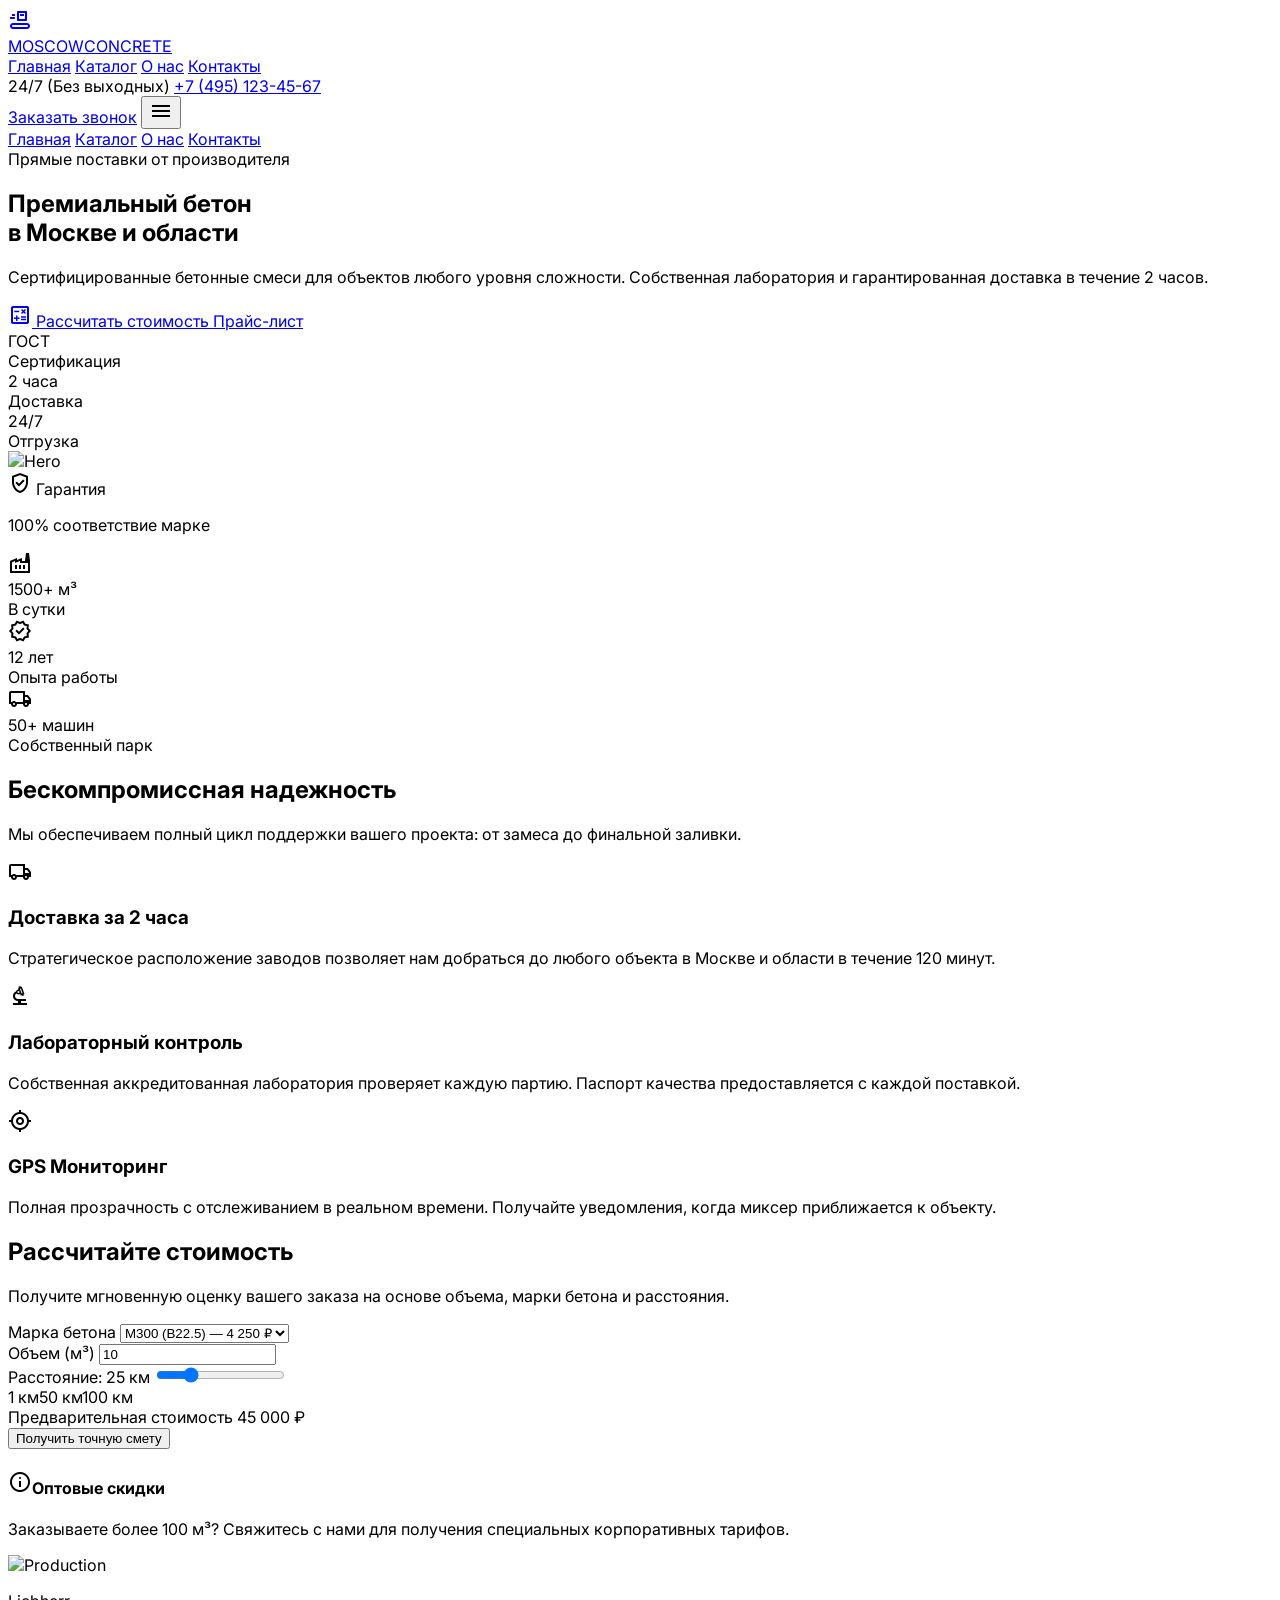
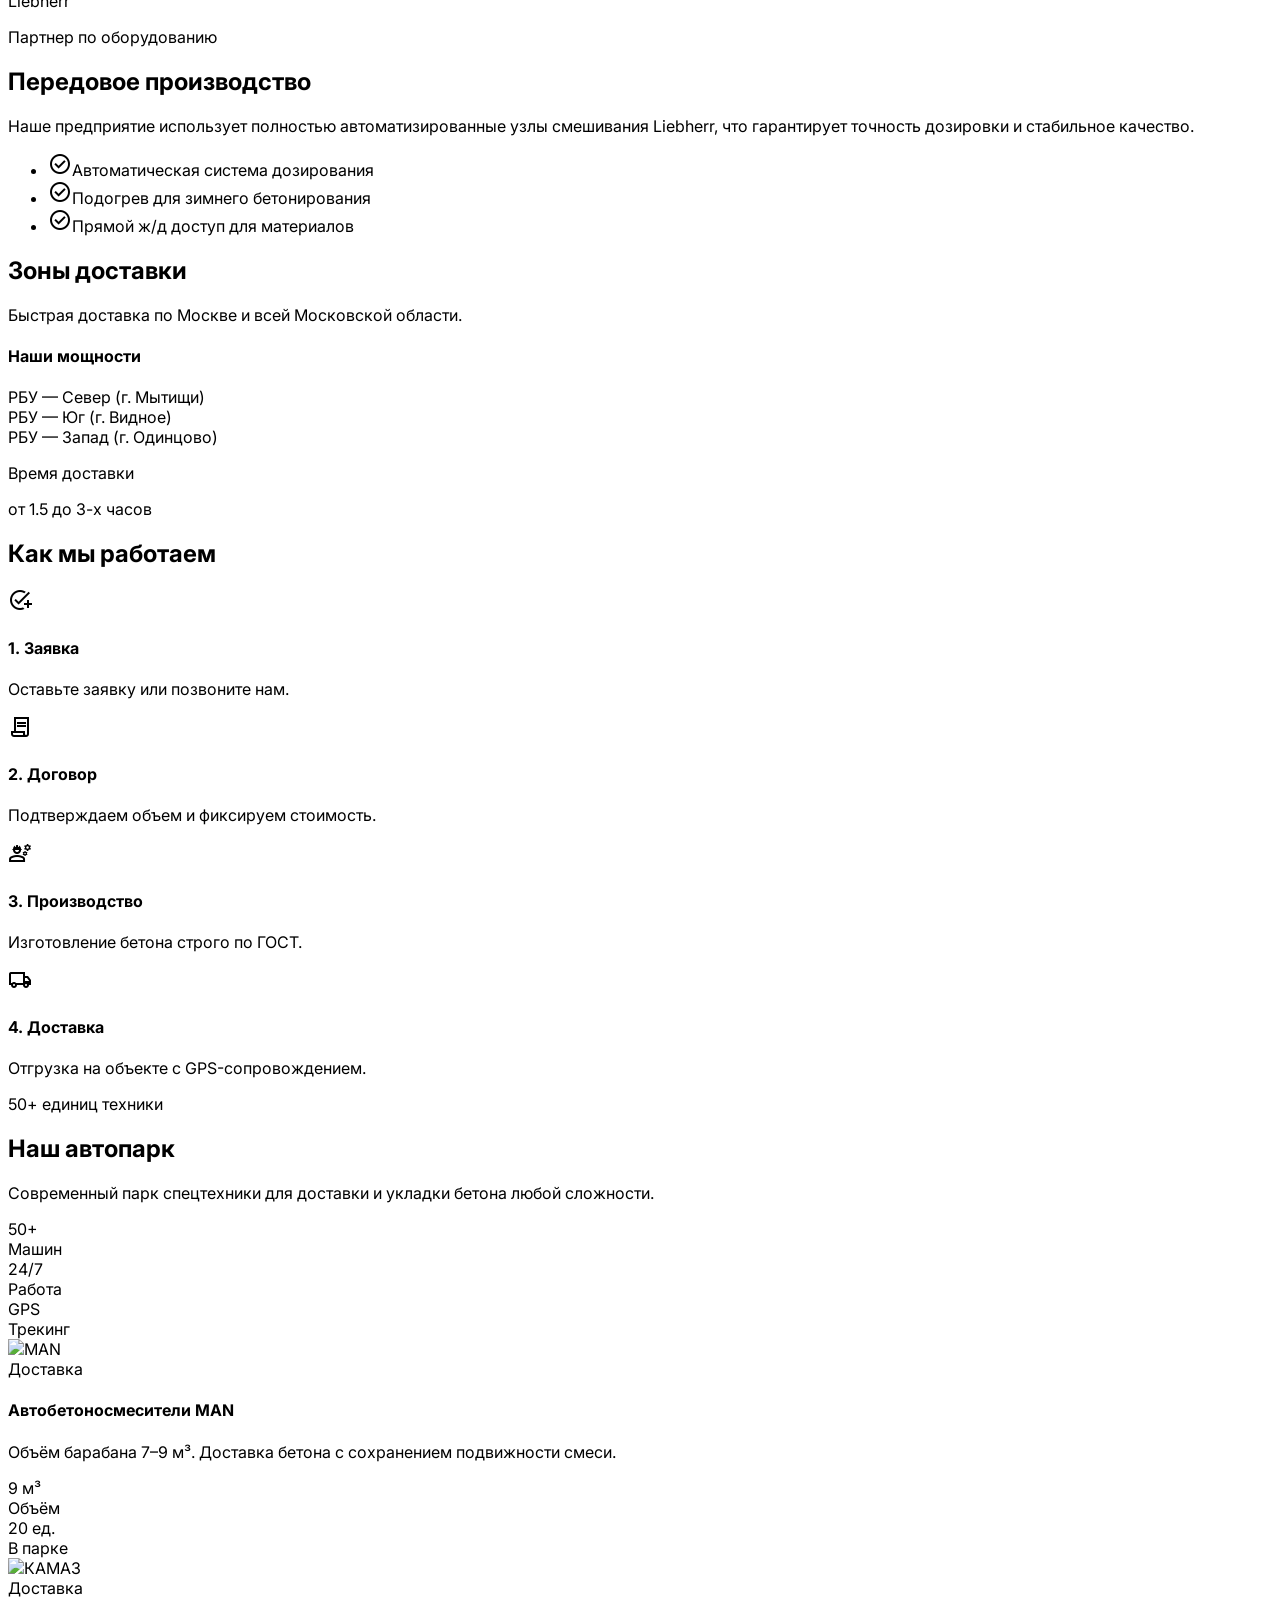
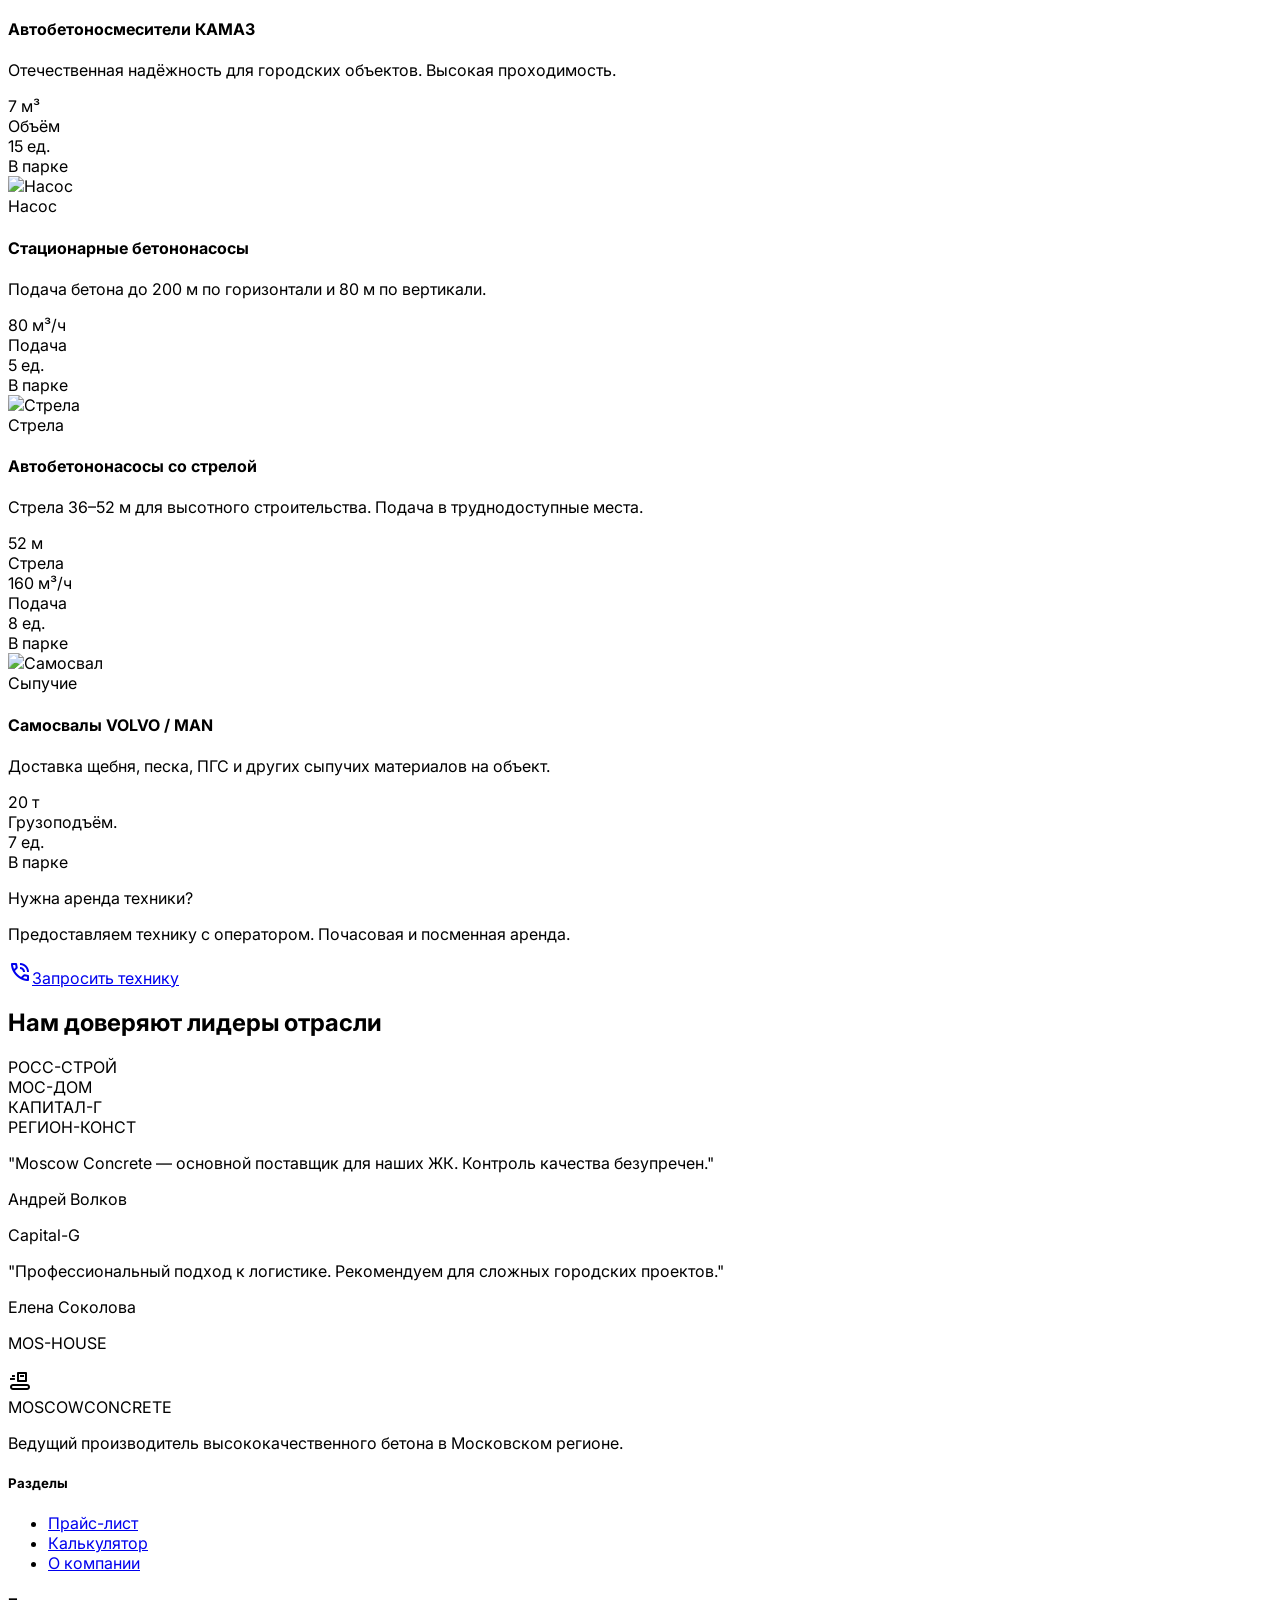
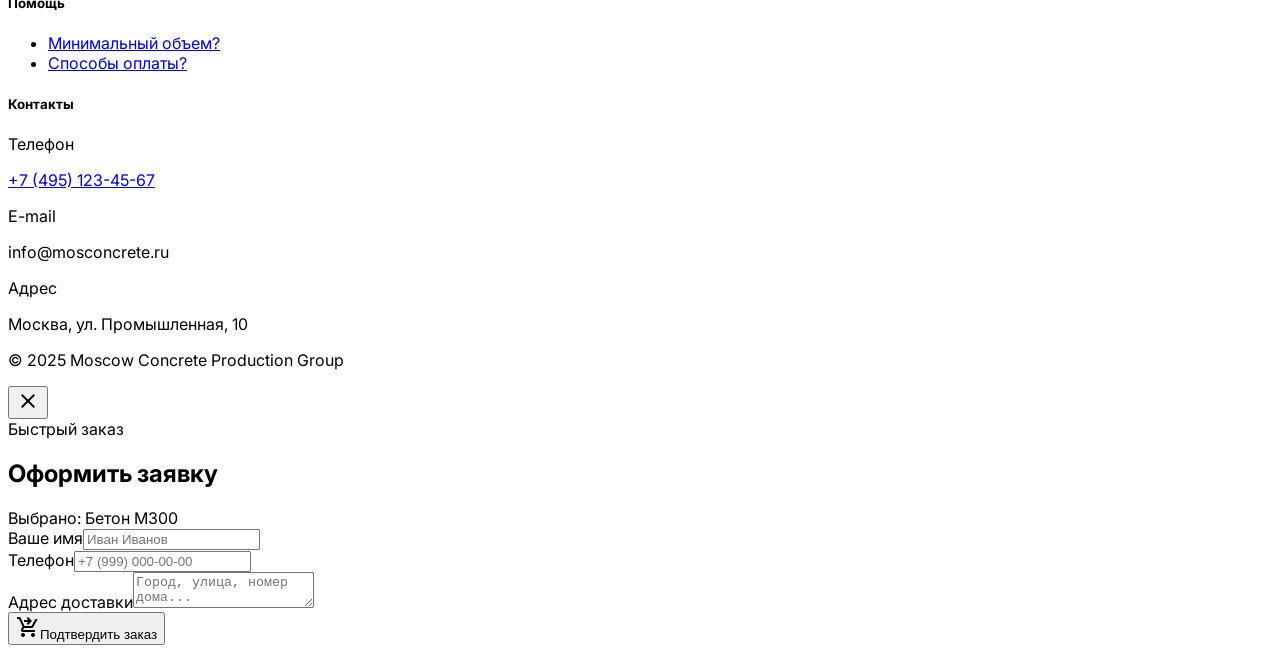
==== index.html @ f337c572 "Convert to static HTML/CSS/JS — remove PHP, admin, DB" ====
<!DOCTYPE html>
<html lang="ru">
<head>
    <meta charset="utf-8"/>
    <meta name="viewport" content="width=device-width, initial-scale=1.0"/>
    <title>Moscow Concrete | Премиальное производство и доставка бетона</title>
    <script src="https://cdn.tailwindcss.com?plugins=forms,container-queries"></script>
    <link href="https://fonts.googleapis.com/css2?family=Inter:wght@300;400;500;600;700;800;900&display=swap" rel="stylesheet"/>
    <link href="https://fonts.googleapis.com/css2?family=Material+Symbols+Outlined:wght,FILL@100..700,0..1&display=swap" rel="stylesheet"/>
    <link rel="stylesheet" href="https://unpkg.com/leaflet@1.9.4/dist/leaflet.css"/>
    <link rel="stylesheet" href="css/style.css"/>
    <script>
        tailwind.config = {
            theme: {
                extend: {
                    colors: { "primary": "#f56624" },
                    fontFamily: { "display": ["Inter", "sans-serif"] }
                }
            }
        }
    </script>
</head>
<body class="bg-slate-50 text-slate-900 font-[Inter]">

<!-- Header -->
<header class="sticky top-0 z-50 glass-header border-b border-slate-200">
    <div class="max-w-7xl mx-auto px-4 sm:px-6 lg:px-8">
        <div class="flex justify-between items-center py-4">
            <a href="index.html" class="flex items-center gap-2">
                <div class="bg-[#f56624] p-1.5 rounded-lg text-white">
                    <span class="material-symbols-outlined block">conveyor_belt</span>
                </div>
                <span class="text-xl font-extrabold tracking-tight text-slate-900">MOSCOW<span class="text-[#f56624]">CONCRETE</span></span>
            </a>
            <nav class="hidden md:flex items-center gap-8">
                <a class="text-sm font-semibold hover:text-[#f56624] transition-colors" href="index.html">Главная</a>
                <a class="text-sm font-semibold hover:text-[#f56624] transition-colors" href="catalog.html">Каталог</a>
                <a class="text-sm font-semibold hover:text-[#f56624] transition-colors" href="about.html">О нас</a>
                <a class="text-sm font-semibold hover:text-[#f56624] transition-colors" href="contact.html">Контакты</a>
            </nav>
            <div class="flex items-center gap-4">
                <div class="hidden lg:flex flex-col items-end">
                    <span class="text-xs text-slate-500 font-medium">24/7 (Без выходных)</span>
                    <a class="text-sm font-bold" href="tel:+74951234567">+7 (495) 123-45-67</a>
                </div>
                <a href="contact.html" class="bg-[#f56624] text-white px-5 py-2.5 rounded-lg text-sm font-bold hover:bg-orange-600 transition-all shadow-lg">Заказать звонок</a>
                <!-- Mobile menu btn -->
                <button id="mobile-menu-btn" class="md:hidden p-2 rounded-lg hover:bg-slate-100" onclick="toggleMobileMenu()">
                    <span class="material-symbols-outlined">menu</span>
                </button>
            </div>
        </div>
        <!-- Mobile nav -->
        <div id="mobile-menu" class="hidden md:hidden pb-4 space-y-2">
            <a class="block px-4 py-2 text-sm font-semibold hover:text-[#f56624]" href="index.html">Главная</a>
            <a class="block px-4 py-2 text-sm font-semibold hover:text-[#f56624]" href="catalog.html">Каталог</a>
            <a class="block px-4 py-2 text-sm font-semibold hover:text-[#f56624]" href="about.html">О нас</a>
            <a class="block px-4 py-2 text-sm font-semibold hover:text-[#f56624]" href="contact.html">Контакты</a>
        </div>
    </div>
</header>

<!-- Hero -->
<section class="relative bg-white pt-10 lg:pt-24 pb-16 lg:pb-32 overflow-hidden">
    <div class="absolute top-0 left-1/2 -translate-x-1/2 w-full h-64 bg-orange-50 blur-[120px] lg:hidden"></div>
    <div class="absolute top-0 right-0 w-1/2 h-full bg-slate-50 skew-x-[-12deg] translate-x-20 hidden lg:block"></div>
    <div class="max-w-7xl mx-auto px-4 sm:px-6 lg:px-8 relative z-10">
        <div class="flex flex-col lg:grid lg:grid-cols-12 gap-10 lg:gap-12 items-center">
            <div class="lg:col-span-7 text-center lg:text-left order-2 lg:order-1">
                <div class="inline-flex items-center gap-3 px-4 py-2 rounded-full bg-slate-900 text-white text-[10px] font-bold uppercase tracking-[0.2em] mb-6 lg:mb-8 shadow-xl animate-fadeIn">
                    <span class="w-1.5 h-1.5 rounded-full bg-[#f56624] animate-pulse"></span>
                    Прямые поставки от производителя
                </div>
                <h1 class="text-4xl md:text-6xl lg:text-7xl font-black text-slate-900 leading-[1.1] mb-6 lg:mb-8 tracking-tight animate-fadeIn opacity-0 delay-100">
                    Премиальный бетон<br/>
                    <span class="text-[#f56624]" id="city-name">в Москве и области</span>
                </h1>
                <p class="text-base lg:text-xl text-slate-600 mb-8 lg:mb-12 max-w-xl mx-auto lg:mx-0 leading-relaxed animate-fadeIn opacity-0 delay-200">
                    Сертифицированные бетонные смеси для объектов любого уровня сложности. Собственная лаборатория и гарантированная доставка в течение 2 часов.
                </p>
                <div class="flex flex-col sm:flex-row gap-4 lg:gap-5 justify-center lg:justify-start animate-fadeIn opacity-0 delay-300">
                    <a class="bg-[#f56624] text-white px-8 lg:px-10 py-4 lg:py-5 rounded-2xl text-base lg:text-lg font-black hover:bg-orange-600 hover:-translate-y-1 transition-all flex items-center justify-center gap-3 shadow-2xl" href="#calculator">
                        <span class="material-symbols-outlined text-2xl">calculate</span>
                        Рассчитать стоимость
                    </a>
                    <a href="catalog.html" class="bg-white border-2 border-slate-200 text-slate-900 px-8 lg:px-10 py-4 lg:py-5 rounded-2xl text-base lg:text-lg font-black hover:border-slate-900 hover:bg-slate-900 hover:text-white transition-all flex items-center justify-center">
                        Прайс-лист
                    </a>
                </div>
                <div class="mt-12 lg:mt-16 flex justify-around lg:justify-start lg:gap-16 border-t border-slate-100 pt-8 lg:pt-10">
                    <div class="text-center lg:text-left">
                        <div class="text-xl lg:text-2xl font-black text-slate-900">ГОСТ</div>
                        <div class="text-[10px] lg:text-xs font-bold text-slate-400 uppercase tracking-widest mt-1">Сертификация</div>
                    </div>
                    <div class="text-center lg:text-left">
                        <div class="text-xl lg:text-2xl font-black text-slate-900">2 часа</div>
                        <div class="text-[10px] lg:text-xs font-bold text-slate-400 uppercase tracking-widest mt-1">Доставка</div>
                    </div>
                    <div class="hidden sm:block text-center lg:text-left">
                        <div class="text-xl lg:text-2xl font-black text-slate-900">24/7</div>
                        <div class="text-[10px] lg:text-xs font-bold text-slate-400 uppercase tracking-widest mt-1">Отгрузка</div>
                    </div>
                </div>
            </div>
            <div class="lg:col-span-5 relative order-1 lg:order-2 w-full max-w-[400px] lg:max-w-none mx-auto lg:mx-0">
                <div class="relative z-20">
                    <div class="aspect-square lg:aspect-[4/5] rounded-[2.5rem] lg:rounded-[2rem] overflow-hidden shadow-2xl border-[8px] lg:border-[12px] border-white">
                        <img class="w-full h-full object-cover" src="https://lh3.googleusercontent.com/aida-public/[base64]" alt="Hero"/>
                    </div>
                    <div class="absolute -bottom-6 -left-4 lg:-bottom-8 lg:-left-8 bg-white/80 backdrop-blur-md p-4 lg:p-6 rounded-2xl shadow-xl border border-white/20 max-w-[160px] lg:max-w-[200px]">
                        <div class="flex items-center gap-2 mb-1">
                            <span class="material-symbols-outlined text-[#f56624] text-sm">verified_user</span>
                            <span class="text-[10px] font-bold uppercase tracking-wider text-slate-500">Гарантия</span>
                        </div>
                        <p class="text-xs lg:text-sm font-bold text-slate-800 leading-tight">100% соответствие марке</p>
                    </div>
                </div>
                <div class="absolute -top-10 -right-10 w-64 h-64 bg-orange-100 rounded-full blur-3xl hidden lg:block"></div>
            </div>
        </div>
    </div>
</section>

<!-- Trust Bar -->
<section class="bg-slate-50 border-y border-slate-200 py-12">
    <div class="max-w-7xl mx-auto px-4 sm:px-6 lg:px-8">
        <div class="grid grid-cols-1 md:grid-cols-3 gap-8">
            <div class="flex items-center gap-6 p-6 bg-white rounded-2xl shadow-sm border border-slate-100">
                <div class="size-14 bg-orange-50 rounded-xl flex items-center justify-center text-[#f56624]"><span class="material-symbols-outlined text-3xl">factory</span></div>
                <div><div class="text-3xl font-black text-slate-900">1500+ м³</div><div class="text-sm text-slate-500">В сутки</div></div>
            </div>
            <div class="flex items-center gap-6 p-6 bg-white rounded-2xl shadow-sm border border-slate-100">
                <div class="size-14 bg-orange-50 rounded-xl flex items-center justify-center text-[#f56624]"><span class="material-symbols-outlined text-3xl">verified</span></div>
                <div><div class="text-3xl font-black text-slate-900">12 лет</div><div class="text-sm text-slate-500">Опыта работы</div></div>
            </div>
            <div class="flex items-center gap-6 p-6 bg-white rounded-2xl shadow-sm border border-slate-100">
                <div class="size-14 bg-orange-50 rounded-xl flex items-center justify-center text-[#f56624]"><span class="material-symbols-outlined text-3xl">local_shipping</span></div>
                <div><div class="text-3xl font-black text-slate-900">50+ машин</div><div class="text-sm text-slate-500">Собственный парк</div></div>
            </div>
        </div>
    </div>
</section>

<!-- Features -->
<section class="py-24 bg-white" id="services">
    <div class="max-w-7xl mx-auto px-4 sm:px-6 lg:px-8 text-center">
        <h2 class="text-3xl lg:text-5xl font-black text-slate-900 mb-4">Бескомпромиссная надежность</h2>
        <p class="text-slate-500 text-lg max-w-2xl mx-auto mb-16">Мы обеспечиваем полный цикл поддержки вашего проекта: от замеса до финальной заливки.</p>
        <div class="grid grid-cols-1 md:grid-cols-3 gap-10">
            <div class="group p-8 rounded-3xl border border-slate-100 hover:border-orange-200 hover:bg-slate-50 transition-all text-left">
                <div class="size-16 rounded-2xl bg-slate-100 group-hover:bg-[#f56624] transition-colors flex items-center justify-center text-slate-900 group-hover:text-white mb-6"><span class="material-symbols-outlined text-4xl">local_shipping</span></div>
                <h3 class="text-2xl font-bold mb-4">Доставка за 2 часа</h3>
                <p class="text-slate-500 leading-relaxed">Стратегическое расположение заводов позволяет нам добраться до любого объекта в Москве и области в течение 120 минут.</p>
            </div>
            <div class="group p-8 rounded-3xl border border-slate-100 hover:border-orange-200 hover:bg-slate-50 transition-all text-left">
                <div class="size-16 rounded-2xl bg-slate-100 group-hover:bg-[#f56624] transition-colors flex items-center justify-center text-slate-900 group-hover:text-white mb-6"><span class="material-symbols-outlined text-4xl">biotech</span></div>
                <h3 class="text-2xl font-bold mb-4">Лабораторный контроль</h3>
                <p class="text-slate-500 leading-relaxed">Собственная аккредитованная лаборатория проверяет каждую партию. Паспорт качества предоставляется с каждой поставкой.</p>
            </div>
            <div class="group p-8 rounded-3xl border border-slate-100 hover:border-orange-200 hover:bg-slate-50 transition-all text-left">
                <div class="size-16 rounded-2xl bg-slate-100 group-hover:bg-[#f56624] transition-colors flex items-center justify-center text-slate-900 group-hover:text-white mb-6"><span class="material-symbols-outlined text-4xl">gps_fixed</span></div>
                <h3 class="text-2xl font-bold mb-4">GPS Мониторинг</h3>
                <p class="text-slate-500 leading-relaxed">Полная прозрачность с отслеживанием в реальном времени. Получайте уведомления, когда миксер приближается к объекту.</p>
            </div>
        </div>
    </div>
</section>

<!-- Calculator -->
<section class="py-24 bg-slate-900 text-white rounded-[3rem] mx-4 my-24 overflow-hidden relative" id="calculator">
    <div class="absolute inset-0 bg-[radial-gradient(circle_at_top_right,rgba(245,102,36,0.1),transparent)]"></div>
    <div class="max-w-7xl mx-auto px-4 sm:px-6 lg:px-8 relative z-10">
        <div class="flex flex-col lg:flex-row gap-16 items-start">
            <div class="flex-1">
                <h2 class="text-4xl lg:text-5xl font-black mb-6">Рассчитайте стоимость</h2>
                <p class="text-slate-400 text-lg mb-10">Получите мгновенную оценку вашего заказа на основе объема, марки бетона и расстояния.</p>
                <div class="space-y-8 bg-white/5 p-8 rounded-3xl border border-white/10">
                    <div class="grid grid-cols-1 md:grid-cols-2 gap-6">
                        <div class="space-y-2">
                            <label class="text-sm font-bold text-slate-300">Марка бетона</label>
                            <select id="concrete-grade" class="w-full bg-white/10 rounded-xl px-4 py-3 text-white outline-none appearance-none">
                                <option class="bg-slate-900" value="3500">М100 (В7.5) — 3 500 ₽</option>
                                <option class="bg-slate-900" value="3800">М200 (В15) — 3 800 ₽</option>
                                <option class="bg-slate-900" value="4250" selected>М300 (В22.5) — 4 250 ₽</option>
                                <option class="bg-slate-900" value="4800">М400 (В30) — 4 800 ₽</option>
                                <option class="bg-slate-900" value="5500">М500 (В40) — 5 500 ₽</option>
                            </select>
                        </div>
                        <div class="space-y-2">
                            <label class="text-sm font-bold text-slate-300">Объем (м³)</label>
                            <input id="volume" type="number" value="10" min="1" class="w-full bg-white/10 rounded-xl px-4 py-3 text-white outline-none"/>
                        </div>
                    </div>
                    <div class="space-y-2">
                        <label class="text-sm font-bold text-slate-300">Расстояние: <span id="distance-val">25</span> км</label>
                        <input id="distance" type="range" min="1" max="100" value="25" class="w-full h-2 bg-white/10 rounded-lg appearance-none cursor-pointer accent-[#f56624]" oninput="document.getElementById('distance-val').innerText=this.value;calculate()"/>
                        <div class="flex justify-between text-xs text-slate-400"><span>1 км</span><span>50 км</span><span>100 км</span></div>
                    </div>
                    <div class="pt-6 border-t border-white/10 flex flex-col md:flex-row md:items-center justify-between gap-6">
                        <div>
                            <span class="text-slate-400 text-sm block mb-1">Предварительная стоимость</span>
                            <span id="total-price" class="text-4xl font-black text-white">0 ₽</span>
                        </div>
                        <button onclick="openOrderModal(document.getElementById('concrete-grade').options[document.getElementById('concrete-grade').selectedIndex].text.split('—')[0].trim())" class="bg-[#f56624] text-white px-10 py-4 rounded-xl font-black text-lg hover:bg-orange-600 transition-all shadow-xl">
                            Получить точную смету
                        </button>
                    </div>
                </div>
            </div>
            <div class="lg:w-1/3">
                <div class="bg-white/5 p-6 rounded-2xl border border-white/10">
                    <h4 class="font-bold text-lg mb-4 flex items-center gap-2"><span class="material-symbols-outlined text-[#f56624]">info</span>Оптовые скидки</h4>
                    <p class="text-slate-400 text-sm">Заказываете более 100 м³? Свяжитесь с нами для получения специальных корпоративных тарифов.</p>
                </div>
            </div>
        </div>
    </div>
</section>

<!-- Production -->
<section class="py-24 bg-slate-50" id="production">
    <div class="max-w-7xl mx-auto px-4 sm:px-6 lg:px-8">
        <div class="grid grid-cols-1 lg:grid-cols-2 gap-16 items-center">
            <div class="relative">
                <div class="absolute -bottom-6 -left-6 w-full h-full border-4 border-[#f56624] rounded-3xl -z-10"></div>
                <img class="rounded-3xl shadow-2xl w-full" src="https://lh3.googleusercontent.com/aida-public/[base64]" alt="Production"/>
                <div class="absolute top-8 right-8 bg-white p-4 rounded-xl shadow-lg">
                    <p class="text-slate-900 font-black text-2xl">Liebherr</p>
                    <p class="text-slate-500 text-xs font-bold uppercase tracking-widest">Партнер по оборудованию</p>
                </div>
            </div>
            <div>
                <h2 class="text-4xl font-black text-slate-900 mb-6">Передовое производство</h2>
                <p class="text-slate-600 text-lg mb-8 leading-relaxed">Наше предприятие использует полностью автоматизированные узлы смешивания Liebherr, что гарантирует точность дозировки и стабильное качество.</p>
                <ul class="space-y-4">
                    <li class="flex items-center gap-3 font-bold text-slate-700"><span class="material-symbols-outlined text-[#f56624]">check_circle</span>Автоматическая система дозирования</li>
                    <li class="flex items-center gap-3 font-bold text-slate-700"><span class="material-symbols-outlined text-[#f56624]">check_circle</span>Подогрев для зимнего бетонирования</li>
                    <li class="flex items-center gap-3 font-bold text-slate-700"><span class="material-symbols-outlined text-[#f56624]">check_circle</span>Прямой ж/д доступ для материалов</li>
                </ul>
            </div>
        </div>
    </div>
</section>

<!-- Map -->
<section class="py-24 bg-white" id="delivery">
    <div class="max-w-7xl mx-auto px-4 sm:px-6 lg:px-8">
        <div class="text-center mb-16">
            <h2 class="text-4xl font-black text-slate-900 mb-4">Зоны доставки</h2>
            <p class="text-slate-500">Быстрая доставка по Москве и всей Московской области.</p>
        </div>
        <div class="rounded-3xl overflow-hidden shadow-2xl h-[500px] border border-slate-200 relative">
            <div id="delivery-map" class="w-full h-full z-0"></div>
            <div class="absolute bottom-8 left-8 z-10 bg-white/90 backdrop-blur p-6 rounded-2xl shadow-xl border border-slate-100 max-w-xs">
                <h4 class="font-bold text-slate-900 mb-4">Наши мощности</h4>
                <div class="space-y-3">
                    <div class="flex items-center gap-3"><span class="w-3 h-3 rounded-full bg-[#f56624]"></span><span class="text-sm text-slate-600">РБУ — Север (г. Мытищи)</span></div>
                    <div class="flex items-center gap-3"><span class="w-3 h-3 rounded-full bg-[#f56624]"></span><span class="text-sm text-slate-600">РБУ — Юг (г. Видное)</span></div>
                    <div class="flex items-center gap-3"><span class="w-3 h-3 rounded-full bg-[#f56624]"></span><span class="text-sm text-slate-600">РБУ — Запад (г. Одинцово)</span></div>
                </div>
                <div class="mt-4 pt-4 border-t border-slate-200">
                    <p class="text-[10px] uppercase font-bold text-slate-400 tracking-widest mb-1">Время доставки</p>
                    <p class="text-sm font-black text-slate-900">от 1.5 до 3-х часов</p>
                </div>
            </div>
        </div>
    </div>
</section>

<!-- How it Works -->
<section class="py-24 bg-slate-50">
    <div class="max-w-7xl mx-auto px-4 sm:px-6 lg:px-8 text-center">
        <h2 class="text-4xl font-black text-slate-900 mb-16">Как мы работаем</h2>
        <div class="grid grid-cols-1 md:grid-cols-4 gap-8">
            <div class="text-center"><div class="size-20 bg-white border-2 border-slate-100 rounded-2xl flex items-center justify-center mx-auto mb-6 text-[#f56624] shadow-sm"><span class="material-symbols-outlined text-4xl">add_task</span></div><h4 class="font-bold mb-2">1. Заявка</h4><p class="text-sm text-slate-500">Оставьте заявку или позвоните нам.</p></div>
            <div class="text-center"><div class="size-20 bg-white border-2 border-slate-100 rounded-2xl flex items-center justify-center mx-auto mb-6 text-[#f56624] shadow-sm"><span class="material-symbols-outlined text-4xl">contract</span></div><h4 class="font-bold mb-2">2. Договор</h4><p class="text-sm text-slate-500">Подтверждаем объем и фиксируем стоимость.</p></div>
            <div class="text-center"><div class="size-20 bg-white border-2 border-slate-100 rounded-2xl flex items-center justify-center mx-auto mb-6 text-[#f56624] shadow-sm"><span class="material-symbols-outlined text-4xl">engineering</span></div><h4 class="font-bold mb-2">3. Производство</h4><p class="text-sm text-slate-500">Изготовление бетона строго по ГОСТ.</p></div>
            <div class="text-center"><div class="size-20 bg-white border-2 border-slate-100 rounded-2xl flex items-center justify-center mx-auto mb-6 text-[#f56624] shadow-sm"><span class="material-symbols-outlined text-4xl">local_shipping</span></div><h4 class="font-bold mb-2">4. Доставка</h4><p class="text-sm text-slate-500">Отгрузка на объекте с GPS-сопровождением.</p></div>
        </div>
    </div>
</section>

<!-- Fleet -->
<section class="py-24 lg:py-32 bg-slate-950 relative overflow-hidden" id="fleet">
    <div class="absolute inset-0 bg-[radial-gradient(ellipse_at_top_left,rgba(245,102,36,0.12),transparent_60%)]"></div>
    <div class="max-w-7xl mx-auto px-4 sm:px-6 lg:px-8 relative z-10">
        <div class="flex flex-col lg:flex-row lg:items-end lg:justify-between gap-6 mb-16">
            <div>
                <div class="inline-flex items-center gap-2 px-3 py-1.5 rounded-full bg-orange-500/10 border border-orange-500/20 text-[#f56624] text-xs font-bold uppercase tracking-widest mb-4">
                    <span class="w-1.5 h-1.5 rounded-full bg-[#f56624] animate-pulse"></span>50+ единиц техники
                </div>
                <h2 class="text-4xl lg:text-6xl font-black text-white leading-tight">Наш автопарк</h2>
                <p class="text-slate-400 text-lg mt-4 max-w-xl">Современный парк спецтехники для доставки и укладки бетона любой сложности.</p>
            </div>
            <div class="flex gap-4 shrink-0">
                <div class="text-center px-6 py-4 rounded-2xl bg-white/5 border border-white/10"><div class="text-3xl font-black text-white">50+</div><div class="text-xs text-slate-400 font-bold uppercase tracking-wider mt-1">Машин</div></div>
                <div class="text-center px-6 py-4 rounded-2xl bg-white/5 border border-white/10"><div class="text-3xl font-black text-white">24/7</div><div class="text-xs text-slate-400 font-bold uppercase tracking-wider mt-1">Работа</div></div>
                <div class="text-center px-6 py-4 rounded-2xl bg-white/5 border border-white/10"><div class="text-3xl font-black text-white">GPS</div><div class="text-xs text-slate-400 font-bold uppercase tracking-wider mt-1">Трекинг</div></div>
            </div>
        </div>
        <div class="grid grid-cols-1 md:grid-cols-2 lg:grid-cols-3 gap-5 mb-5">
            <div class="group relative rounded-3xl overflow-hidden bg-slate-900 border border-white/5 hover:border-orange-500/40 transition-all duration-500 hover:-translate-y-1">
                <div class="relative h-52 overflow-hidden"><img class="w-full h-full object-cover group-hover:scale-110 transition-transform duration-700" src="https://images.unsplash.com/photo-1558618666-fcd25c85cd64?w=600&q=80" alt="MAN"/><div class="absolute inset-0 bg-gradient-to-t from-slate-900 via-slate-900/20 to-transparent"></div><div class="absolute top-4 left-4"><span class="px-3 py-1 rounded-full bg-[#f56624] text-white text-xs font-black uppercase">Доставка</span></div></div>
                <div class="p-6"><h4 class="text-xl font-black text-white mb-1">Автобетоносмесители MAN</h4><p class="text-slate-400 text-sm mb-4">Объём барабана 7–9 м³. Доставка бетона с сохранением подвижности смеси.</p><div class="grid grid-cols-2 gap-3"><div class="bg-white/5 rounded-xl p-3"><div class="text-white font-black text-lg">9 м³</div><div class="text-slate-500 text-xs font-bold uppercase">Объём</div></div><div class="bg-white/5 rounded-xl p-3"><div class="text-white font-black text-lg">20 ед.</div><div class="text-slate-500 text-xs font-bold uppercase">В парке</div></div></div></div>
            </div>
            <div class="group relative rounded-3xl overflow-hidden bg-slate-900 border border-white/5 hover:border-orange-500/40 transition-all duration-500 hover:-translate-y-1">
                <div class="relative h-52 overflow-hidden"><img class="w-full h-full object-cover group-hover:scale-110 transition-transform duration-700" src="https://images.unsplash.com/photo-1504307651254-35680f356dfd?w=600&q=80" alt="КАМАЗ"/><div class="absolute inset-0 bg-gradient-to-t from-slate-900 via-slate-900/20 to-transparent"></div><div class="absolute top-4 left-4"><span class="px-3 py-1 rounded-full bg-[#f56624] text-white text-xs font-black uppercase">Доставка</span></div></div>
                <div class="p-6"><h4 class="text-xl font-black text-white mb-1">Автобетоносмесители КАМАЗ</h4><p class="text-slate-400 text-sm mb-4">Отечественная надёжность для городских объектов. Высокая проходимость.</p><div class="grid grid-cols-2 gap-3"><div class="bg-white/5 rounded-xl p-3"><div class="text-white font-black text-lg">7 м³</div><div class="text-slate-500 text-xs font-bold uppercase">Объём</div></div><div class="bg-white/5 rounded-xl p-3"><div class="text-white font-black text-lg">15 ед.</div><div class="text-slate-500 text-xs font-bold uppercase">В парке</div></div></div></div>
            </div>
            <div class="group relative rounded-3xl overflow-hidden bg-slate-900 border border-white/5 hover:border-orange-500/40 transition-all duration-500 hover:-translate-y-1">
                <div class="relative h-52 overflow-hidden"><img class="w-full h-full object-cover group-hover:scale-110 transition-transform duration-700" src="https://images.unsplash.com/photo-1590496793929-36417d3117de?w=600&q=80" alt="Насос"/><div class="absolute inset-0 bg-gradient-to-t from-slate-900 via-slate-900/20 to-transparent"></div><div class="absolute top-4 left-4"><span class="px-3 py-1 rounded-full bg-orange-500 text-white text-xs font-black uppercase">Насос</span></div></div>
                <div class="p-6"><h4 class="text-xl font-black text-white mb-1">Стационарные бетононасосы</h4><p class="text-slate-400 text-sm mb-4">Подача бетона до 200 м по горизонтали и 80 м по вертикали.</p><div class="grid grid-cols-2 gap-3"><div class="bg-white/5 rounded-xl p-3"><div class="text-white font-black text-lg">80 м³/ч</div><div class="text-slate-500 text-xs font-bold uppercase">Подача</div></div><div class="bg-white/5 rounded-xl p-3"><div class="text-white font-black text-lg">5 ед.</div><div class="text-slate-500 text-xs font-bold uppercase">В парке</div></div></div></div>
            </div>
        </div>
        <div class="grid grid-cols-1 md:grid-cols-2 lg:grid-cols-3 gap-5">
            <div class="group relative rounded-3xl overflow-hidden bg-slate-900 border border-white/5 hover:border-orange-500/40 transition-all duration-500 hover:-translate-y-1 lg:col-span-2">
                <div class="relative h-52 overflow-hidden"><img class="w-full h-full object-cover group-hover:scale-110 transition-transform duration-700" src="https://images.unsplash.com/photo-1581094794329-c8112a89af12?w=700&q=80" alt="Стрела"/><div class="absolute inset-0 bg-gradient-to-t from-slate-900 via-slate-900/40 to-transparent"></div><div class="absolute top-4 left-4"><span class="px-3 py-1 rounded-full bg-blue-500 text-white text-xs font-black uppercase">Стрела</span></div></div>
                <div class="p-6"><h4 class="text-xl font-black text-white mb-1">Автобетононасосы со стрелой</h4><p class="text-slate-400 text-sm mb-4">Стрела 36–52 м для высотного строительства. Подача в труднодоступные места.</p><div class="grid grid-cols-3 gap-3"><div class="bg-white/5 rounded-xl p-3 text-center"><div class="text-white font-black text-lg">52 м</div><div class="text-slate-500 text-xs font-bold uppercase">Стрела</div></div><div class="bg-white/5 rounded-xl p-3 text-center"><div class="text-white font-black text-lg">160 м³/ч</div><div class="text-slate-500 text-xs font-bold uppercase">Подача</div></div><div class="bg-white/5 rounded-xl p-3 text-center"><div class="text-white font-black text-lg">8 ед.</div><div class="text-slate-500 text-xs font-bold uppercase">В парке</div></div></div></div>
            </div>
            <div class="group relative rounded-3xl overflow-hidden bg-slate-900 border border-white/5 hover:border-orange-500/40 transition-all duration-500 hover:-translate-y-1">
                <div class="relative h-52 overflow-hidden"><img class="w-full h-full object-cover group-hover:scale-110 transition-transform duration-700" src="https://images.unsplash.com/photo-1601584115197-04ecc0da31d7?w=600&q=80" alt="Самосвал"/><div class="absolute inset-0 bg-gradient-to-t from-slate-900 via-slate-900/20 to-transparent"></div><div class="absolute top-4 left-4"><span class="px-3 py-1 rounded-full bg-slate-600 text-white text-xs font-black uppercase">Сыпучие</span></div></div>
                <div class="p-6"><h4 class="text-xl font-black text-white mb-1">Самосвалы VOLVO / MAN</h4><p class="text-slate-400 text-sm mb-4">Доставка щебня, песка, ПГС и других сыпучих материалов на объект.</p><div class="grid grid-cols-2 gap-3"><div class="bg-white/5 rounded-xl p-3"><div class="text-white font-black text-lg">20 т</div><div class="text-slate-500 text-xs font-bold uppercase">Грузоподъём.</div></div><div class="bg-white/5 rounded-xl p-3"><div class="text-white font-black text-lg">7 ед.</div><div class="text-slate-500 text-xs font-bold uppercase">В парке</div></div></div></div>
            </div>
        </div>
        <div class="mt-12 flex flex-col sm:flex-row items-center justify-between gap-6 p-8 rounded-3xl bg-white/5 border border-white/10">
            <div><p class="text-white font-black text-xl mb-1">Нужна аренда техники?</p><p class="text-slate-400 text-sm">Предоставляем технику с оператором. Почасовая и посменная аренда.</p></div>
            <a href="contact.html" class="shrink-0 bg-[#f56624] text-white px-8 py-4 rounded-2xl font-black hover:bg-orange-600 transition-all shadow-xl flex items-center gap-2"><span class="material-symbols-outlined">phone_in_talk</span>Запросить технику</a>
        </div>
    </div>
</section>

<!-- Partners & Testimonials -->
<section class="py-24 bg-slate-900 text-white">
    <div class="max-w-7xl mx-auto px-4 sm:px-6 lg:px-8">
        <h2 class="text-3xl lg:text-4xl font-black text-center mb-16">Нам доверяют лидеры отрасли</h2>
        <div class="flex flex-wrap justify-center gap-12 opacity-40 mb-20">
            <div class="text-xl font-black">РОСС-СТРОЙ</div>
            <div class="text-xl font-black">МОС-ДОМ</div>
            <div class="text-xl font-black">КАПИТАЛ-Г</div>
            <div class="text-xl font-black">РЕГИОН-КОНСТ</div>
        </div>
        <div class="grid grid-cols-1 md:grid-cols-2 gap-8">
            <div class="p-10 rounded-3xl bg-white/5 border border-white/10">
                <p class="text-lg italic text-slate-300 mb-6">"Moscow Concrete — основной поставщик для наших ЖК. Контроль качества безупречен."</p>
                <div class="flex items-center gap-4"><div class="size-12 rounded-full bg-slate-700"></div><div><p class="font-bold">Андрей Волков</p><p class="text-xs text-slate-500 uppercase tracking-widest font-bold">Capital-G</p></div></div>
            </div>
            <div class="p-10 rounded-3xl bg-white/5 border border-white/10">
                <p class="text-lg italic text-slate-300 mb-6">"Профессиональный подход к логистике. Рекомендуем для сложных городских проектов."</p>
                <div class="flex items-center gap-4"><div class="size-12 rounded-full bg-slate-700"></div><div><p class="font-bold">Елена Соколова</p><p class="text-xs text-slate-500 uppercase tracking-widest font-bold">MOS-HOUSE</p></div></div>
            </div>
        </div>
    </div>
</section>

<!-- Footer -->
<footer class="bg-white border-t border-slate-200 pt-24 pb-12">
    <div class="max-w-7xl mx-auto px-4 sm:px-6 lg:px-8">
        <div class="grid grid-cols-1 lg:grid-cols-4 gap-16 mb-16">
            <div class="lg:col-span-1">
                <div class="flex items-center gap-2 mb-6">
                    <div class="bg-[#f56624] p-1.5 rounded-lg text-white"><span class="material-symbols-outlined block">conveyor_belt</span></div>
                    <span class="text-xl font-extrabold tracking-tight text-slate-900">MOSCOW<span class="text-[#f56624]">CONCRETE</span></span>
                </div>
                <p class="text-slate-500 text-sm mb-6 leading-relaxed">Ведущий производитель высококачественного бетона в Московском регионе.</p>
            </div>
            <div><h5 class="font-black text-slate-900 mb-6 uppercase tracking-widest text-xs">Разделы</h5><ul class="space-y-4 text-sm font-semibold text-slate-500"><li><a class="hover:text-[#f56624] transition-colors" href="catalog.html">Прайс-лист</a></li><li><a class="hover:text-[#f56624] transition-colors" href="index.html#calculator">Калькулятор</a></li><li><a class="hover:text-[#f56624] transition-colors" href="about.html">О компании</a></li></ul></div>
            <div><h5 class="font-black text-slate-900 mb-6 uppercase tracking-widest text-xs">Помощь</h5><ul class="space-y-4 text-sm font-semibold text-slate-500"><li><a class="hover:text-[#f56624] transition-colors" href="contact.html">Минимальный объем?</a></li><li><a class="hover:text-[#f56624] transition-colors" href="contact.html">Способы оплаты?</a></li></ul></div>
            <div><h5 class="font-black text-slate-900 mb-6 uppercase tracking-widest text-xs">Контакты</h5><div class="space-y-4"><div><p class="text-xs font-bold text-slate-400 mb-1">Телефон</p><a class="text-2xl font-black text-[#f56624]" href="tel:+74951234567">+7 (495) 123-45-67</a></div><div><p class="text-xs font-bold text-slate-400 mb-1">E-mail</p><p class="text-sm font-bold text-slate-800">info@mosconcrete.ru</p></div><div><p class="text-xs font-bold text-slate-400 mb-1">Адрес</p><p class="text-sm font-bold text-slate-800">Москва, ул. Промышленная, 10</p></div></div></div>
        </div>
        <div class="pt-8 border-t border-slate-100 flex flex-col md:flex-row justify-between items-center gap-4">
            <p class="text-xs font-bold text-slate-400 uppercase tracking-widest">© 2025 Moscow Concrete Production Group</p>
        </div>
    </div>
</footer>

<!-- Order Modal -->
<div id="order-modal" class="fixed inset-0 z-[100] hidden items-center justify-center p-4">
    <div class="absolute inset-0 bg-slate-900/60 backdrop-blur-sm" onclick="closeOrderModal()"></div>
    <div class="relative w-full max-w-lg bg-slate-900/95 backdrop-blur-xl border border-white/20 rounded-[2.5rem] shadow-2xl overflow-hidden animate-modal">
        <div class="p-8 md:p-12">
            <button onclick="closeOrderModal()" class="absolute top-6 right-6 size-10 rounded-full bg-white/5 flex items-center justify-center text-white hover:bg-white/10 transition-all"><span class="material-symbols-outlined">close</span></button>
            <div class="mb-8">
                <span class="inline-block px-4 py-1.5 bg-orange-500/20 text-[#f56624] text-[10px] font-black uppercase tracking-widest rounded-full mb-4">Быстрый заказ</span>
                <h2 class="text-3xl font-black text-white mb-2">Оформить <span class="text-[#f56624]">заявку</span></h2>
                <div id="modal-product-name" class="text-slate-300 font-bold text-lg">Выбрано: Бетон М300</div>
            </div>
            <form id="order-form" action="https://formspree.io/f/YOUR_ID" method="POST" class="space-y-5">
                <input type="hidden" name="product" id="modal-product-input" value=""/>
                <div class="space-y-1.5"><label class="text-[10px] font-black text-slate-400 uppercase tracking-widest ml-1">Ваше имя</label><input type="text" name="name" required placeholder="Иван Иванов" class="w-full bg-white/5 border border-white/10 rounded-2xl px-6 py-4 outline-none text-white placeholder:text-slate-500 focus:border-[#f56624] transition-all"/></div>
                <div class="space-y-1.5"><label class="text-[10px] font-black text-slate-400 uppercase tracking-widest ml-1">Телефон</label><input type="tel" name="phone" required placeholder="+7 (999) 000-00-00" class="w-full bg-white/5 border border-white/10 rounded-2xl px-6 py-4 outline-none text-white placeholder:text-slate-500 focus:border-[#f56624] transition-all"/></div>
                <div class="space-y-1.5"><label class="text-[10px] font-black text-slate-400 uppercase tracking-widest ml-1">Адрес доставки</label><textarea name="address" placeholder="Город, улица, номер дома..." class="w-full bg-white/5 border border-white/10 rounded-2xl px-6 py-4 outline-none text-white min-h-[80px] placeholder:text-slate-500 focus:border-[#f56624] transition-all"></textarea></div>
                <button type="submit" class="w-full bg-[#f56624] text-white font-black py-5 rounded-2xl text-lg hover:bg-orange-600 transition-all shadow-xl flex items-center justify-center gap-3"><span class="material-symbols-outlined">shopping_cart_checkout</span>Подтвердить заказ</button>
            </form>
        </div>
    </div>
</div>

<script src="https://unpkg.com/leaflet@1.9.4/dist/leaflet.js"></script>
<script src="js/main.js"></script>
</body>
</html>
---- css/style.css ----
body { font-family: 'Inter', sans-serif; scroll-behavior: smooth; }
.material-symbols-outlined { font-variation-settings: 'FILL' 0, 'wght' 400, 'GRAD' 0, 'opsz' 24; }
.glass-header { background: rgba(255,255,255,0.85); backdrop-filter: blur(12px); -webkit-backdrop-filter: blur(12px); }
@keyframes fadeIn { from { opacity: 0; transform: translateY(20px); } to { opacity: 1; transform: translateY(0); } }
.animate-fadeIn { animation: fadeIn 0.8s ease-out forwards; }
.delay-100 { animation-delay: 0.1s; }
.delay-200 { animation-delay: 0.2s; }
.delay-300 { animation-delay: 0.3s; }
@keyframes modal-scale { from { opacity: 0; transform: scale(0.95); } to { opacity: 1; transform: scale(1); } }
.animate-modal { animation: modal-scale 0.3s ease-out forwards; }
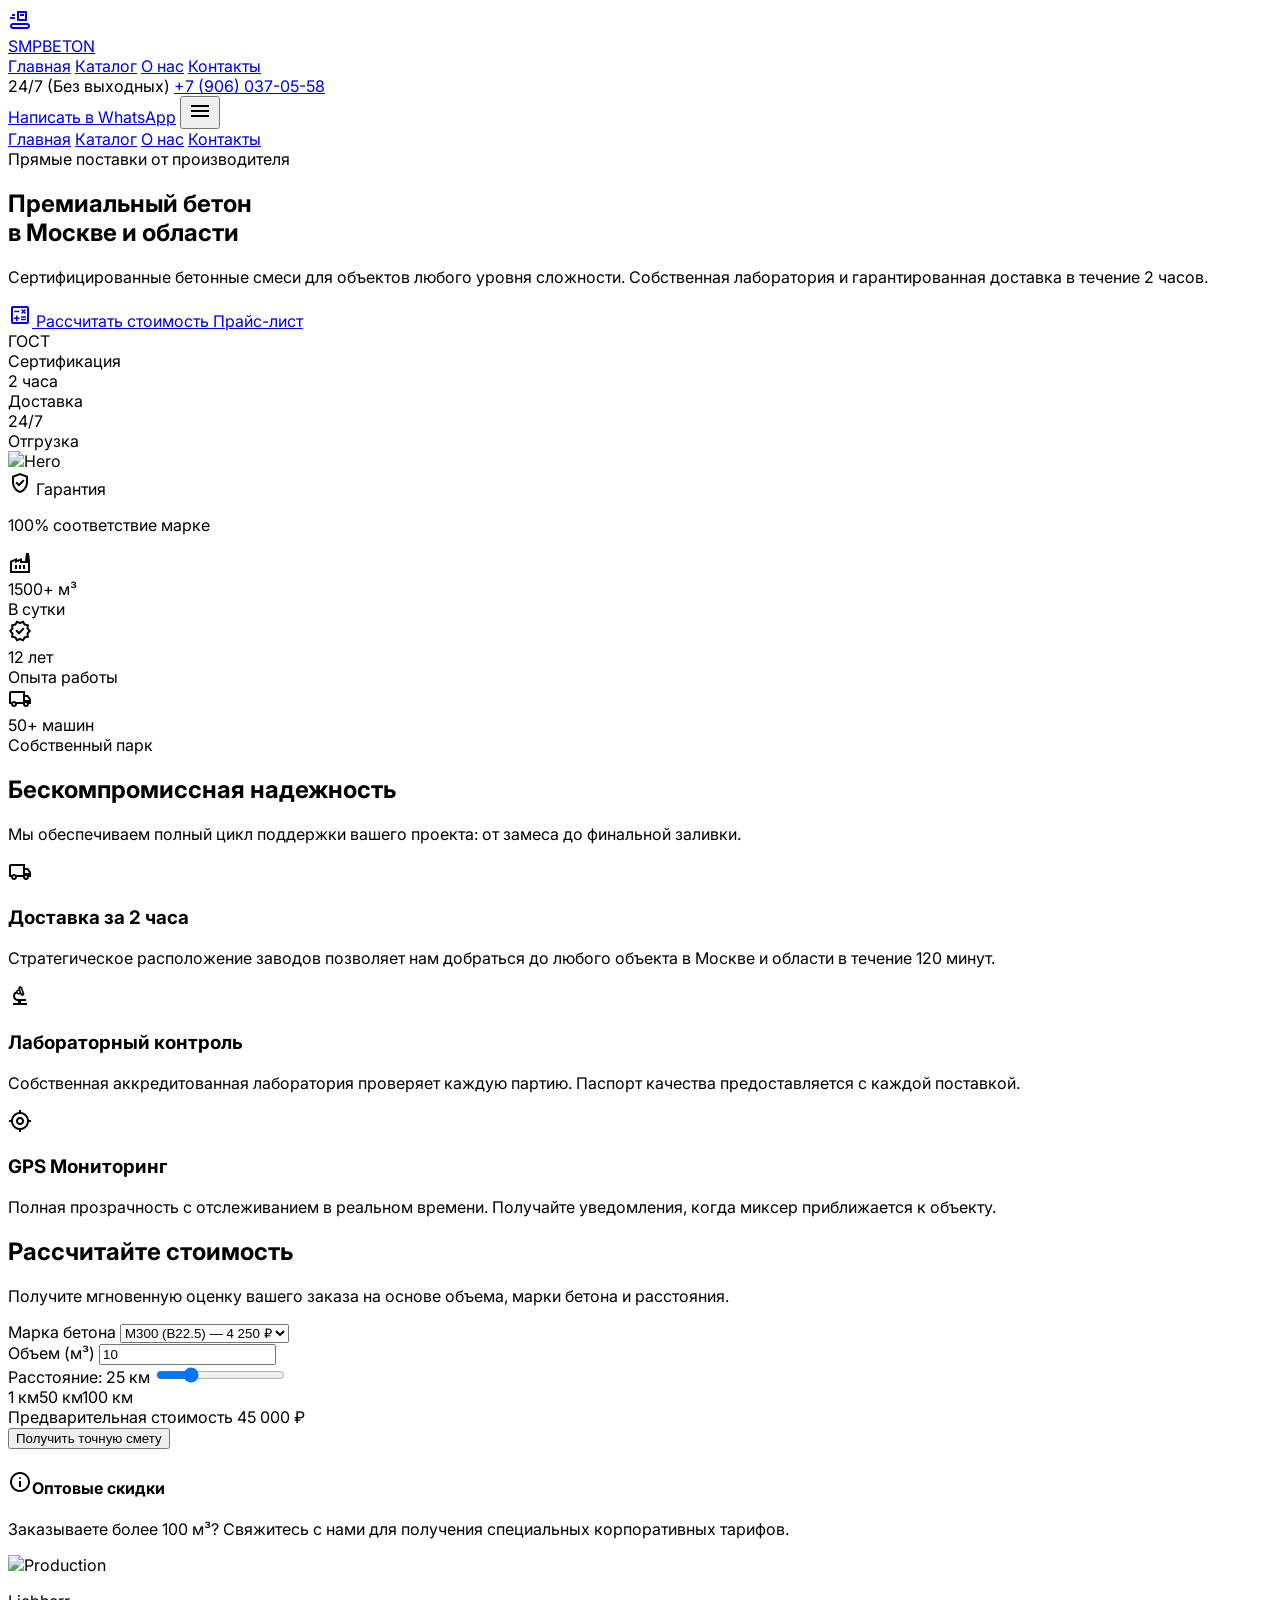
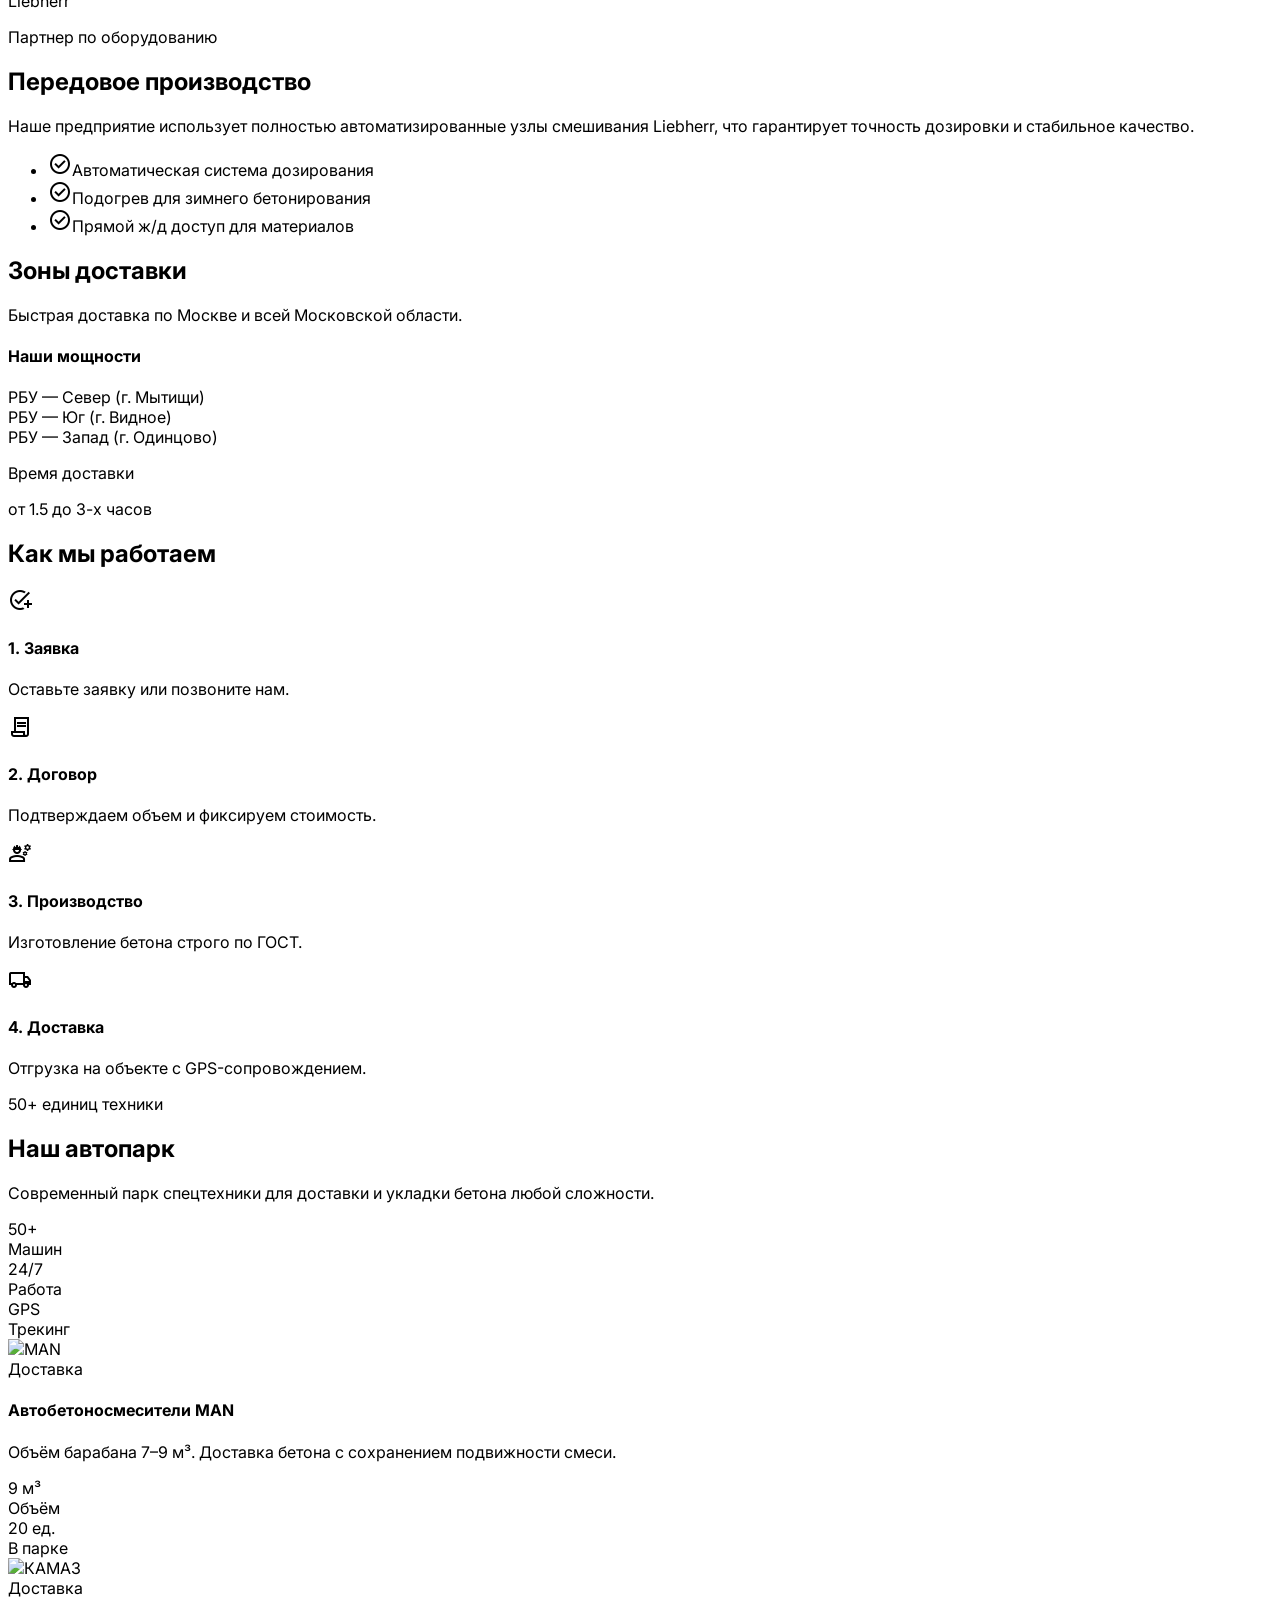
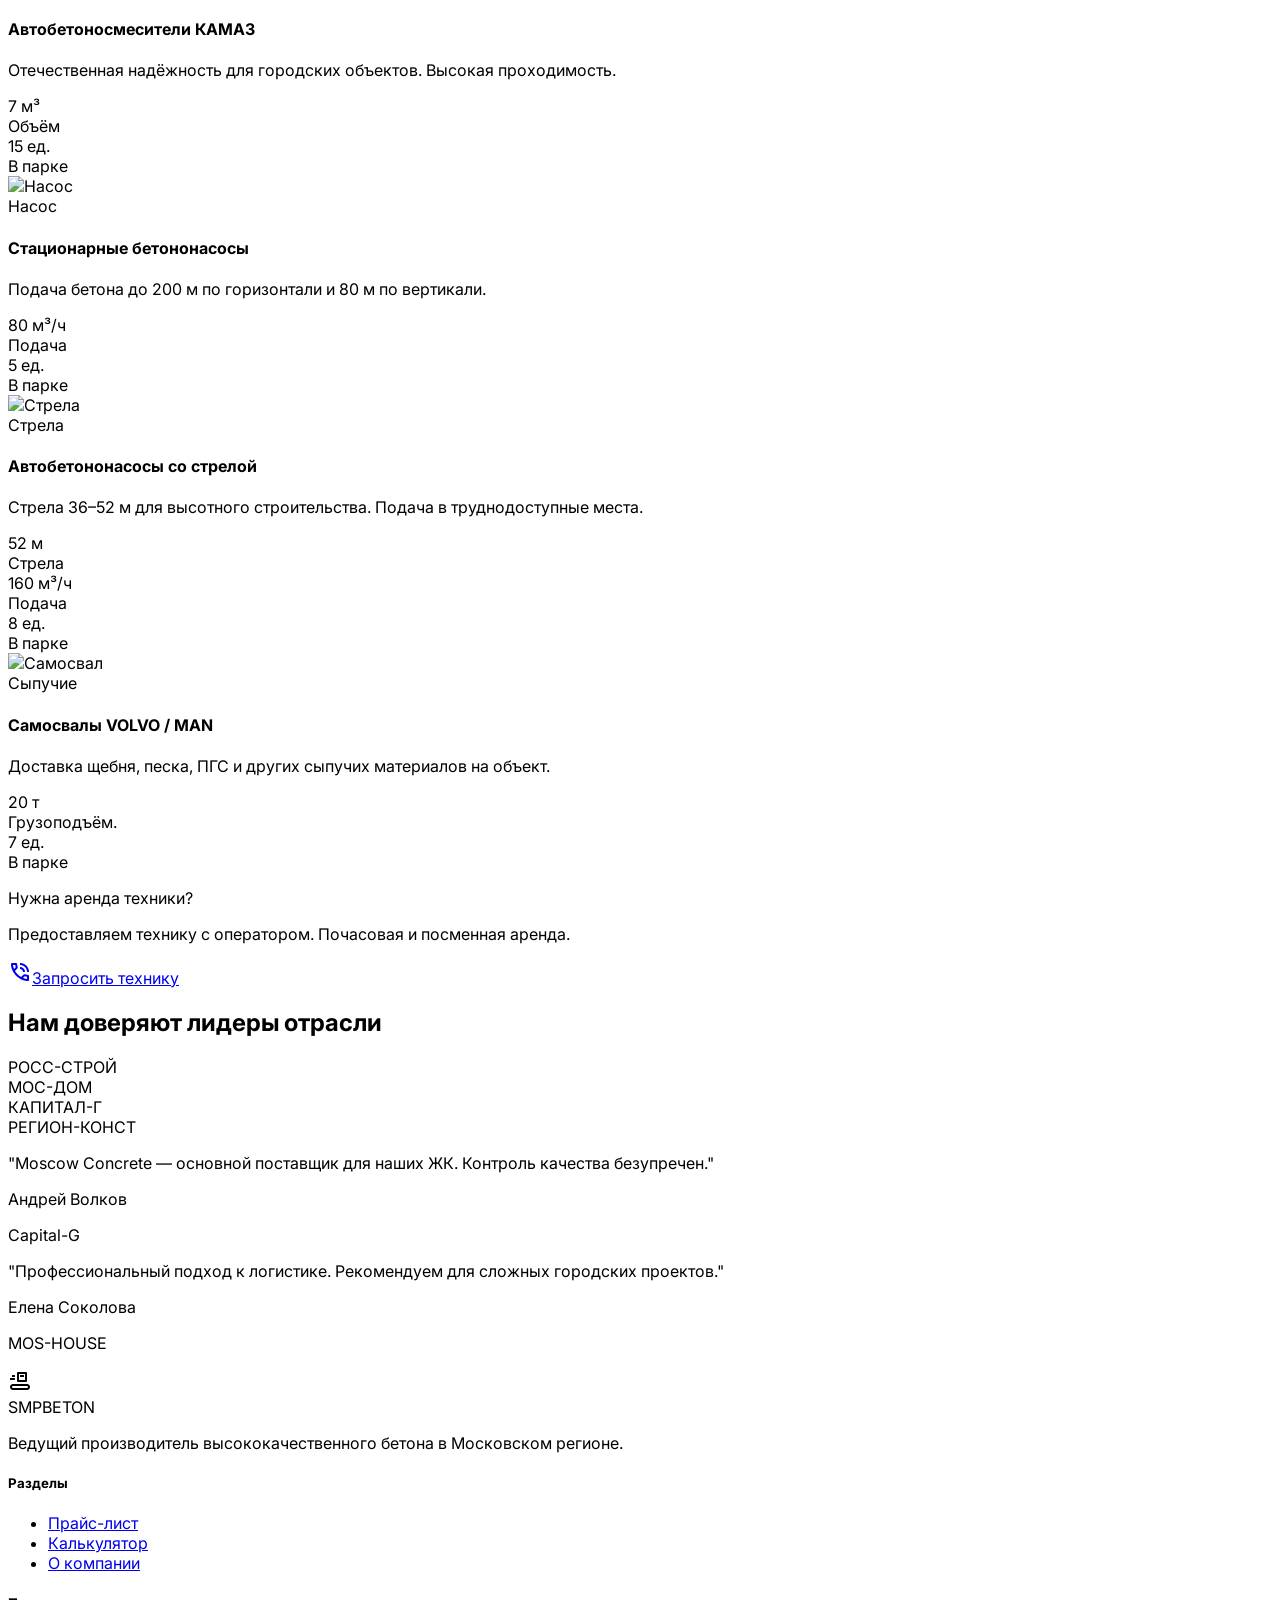
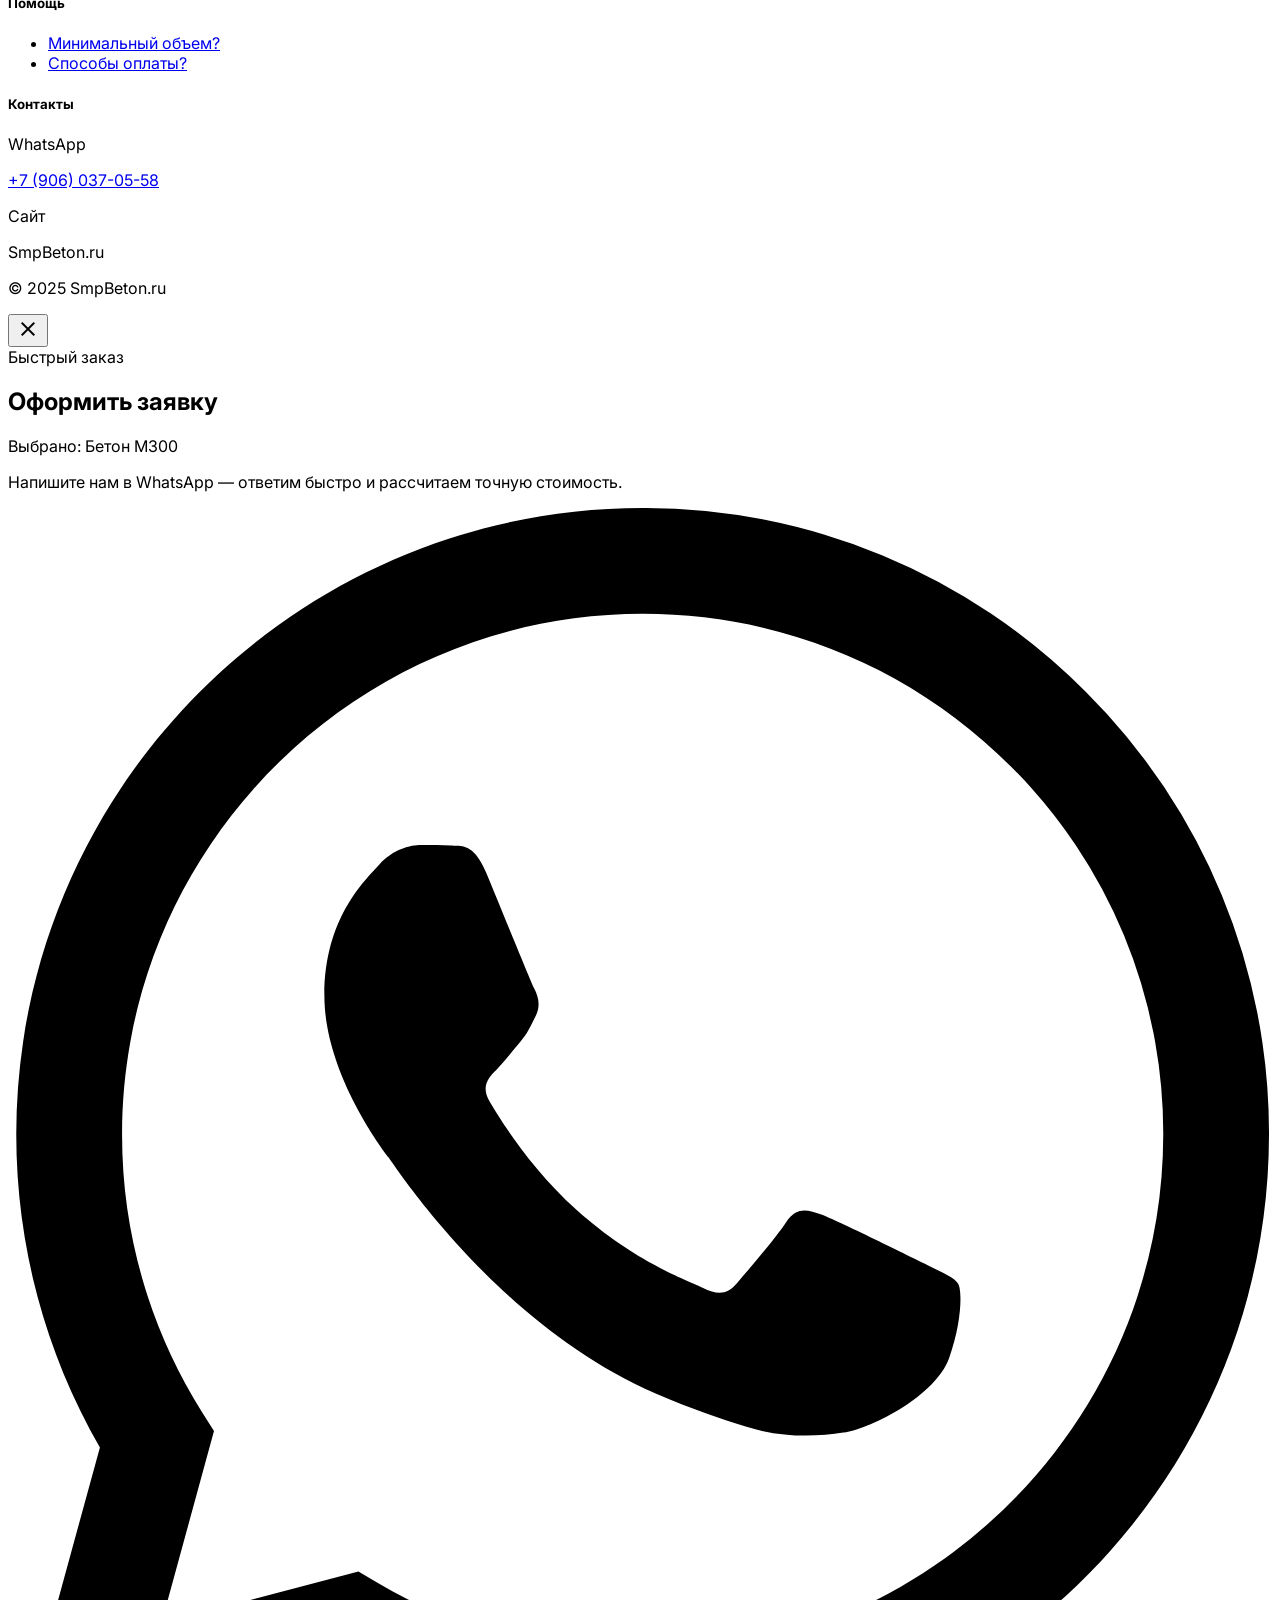
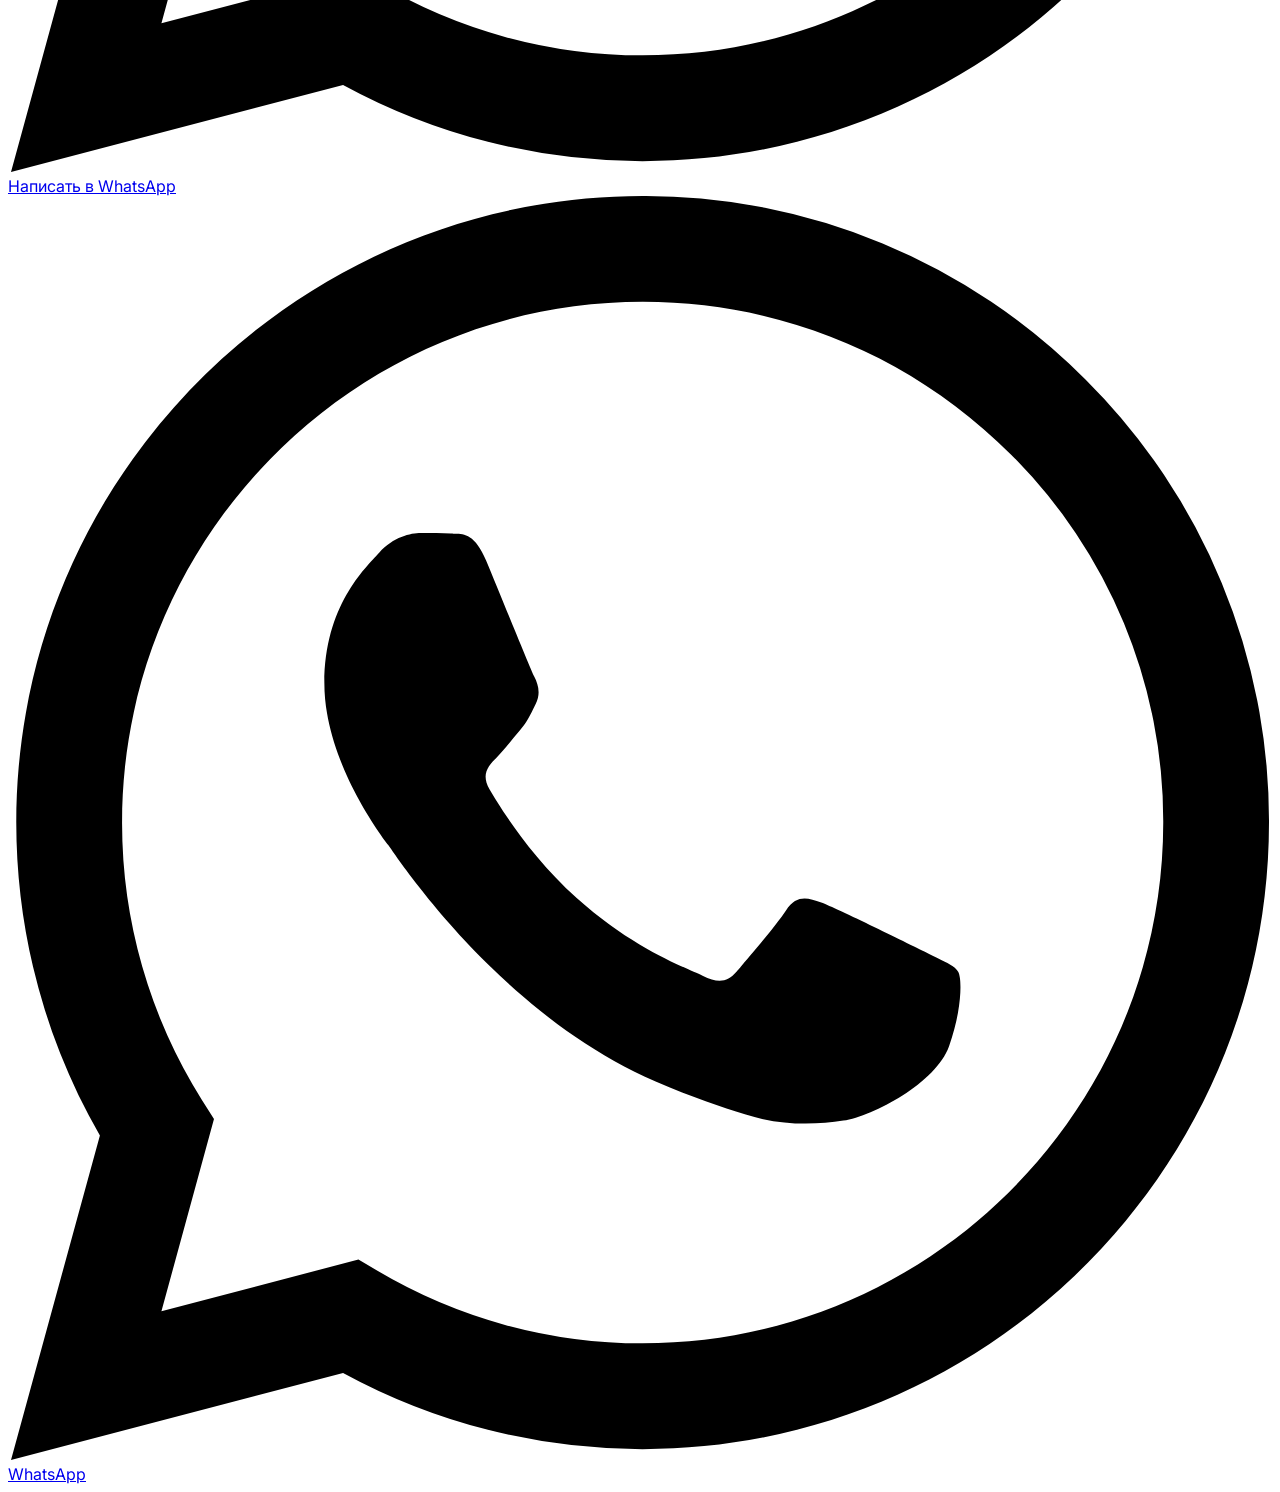
==== commit 743743d2: "Rebrand to SmpBeton.ru, all buttons → WhatsApp +79060370558, floating WA button" ====
--- a/index.html
+++ b/index.html
@@ -3,7 +3,7 @@
 <head>
     <meta charset="utf-8"/>
     <meta name="viewport" content="width=device-width, initial-scale=1.0"/>
-    <title>Moscow Concrete | Премиальное производство и доставка бетона</title>
+    <title>SmpBeton.ru | Премиальное производство и доставка бетона</title>
     <script src="https://cdn.tailwindcss.com?plugins=forms,container-queries"></script>
     <link href="https://fonts.googleapis.com/css2?family=Inter:wght@300;400;500;600;700;800;900&display=swap" rel="stylesheet"/>
     <link href="https://fonts.googleapis.com/css2?family=Material+Symbols+Outlined:wght,FILL@100..700,0..1&display=swap" rel="stylesheet"/>
@@ -30,7 +30,7 @@
                 <div class="bg-[#f56624] p-1.5 rounded-lg text-white">
                     <span class="material-symbols-outlined block">conveyor_belt</span>
                 </div>
-                <span class="text-xl font-extrabold tracking-tight text-slate-900">MOSCOW<span class="text-[#f56624]">CONCRETE</span></span>
+                <span class="text-xl font-extrabold tracking-tight text-slate-900">SMP<span class="text-[#f56624]">BETON</span></span>
             </a>
             <nav class="hidden md:flex items-center gap-8">
                 <a class="text-sm font-semibold hover:text-[#f56624] transition-colors" href="index.html">Главная</a>
@@ -41,9 +41,9 @@
             <div class="flex items-center gap-4">
                 <div class="hidden lg:flex flex-col items-end">
                     <span class="text-xs text-slate-500 font-medium">24/7 (Без выходных)</span>
-                    <a class="text-sm font-bold" href="tel:+74951234567">+7 (495) 123-45-67</a>
-                </div>
-                <a href="contact.html" class="bg-[#f56624] text-white px-5 py-2.5 rounded-lg text-sm font-bold hover:bg-orange-600 transition-all shadow-lg">Заказать звонок</a>
+                    <a class="text-sm font-bold" href="https://wa.me/79060370558">+7 (906) 037-05-58</a>
+                </div>
+                <a href="https://wa.me/79060370558" class="bg-[#f56624] text-white px-5 py-2.5 rounded-lg text-sm font-bold hover:bg-orange-600 transition-all shadow-lg">Написать в WhatsApp</a>
                 <!-- Mobile menu btn -->
                 <button id="mobile-menu-btn" class="md:hidden p-2 rounded-lg hover:bg-slate-100" onclick="toggleMobileMenu()">
                     <span class="material-symbols-outlined">menu</span>
@@ -79,7 +79,7 @@
                     Сертифицированные бетонные смеси для объектов любого уровня сложности. Собственная лаборатория и гарантированная доставка в течение 2 часов.
                 </p>
                 <div class="flex flex-col sm:flex-row gap-4 lg:gap-5 justify-center lg:justify-start animate-fadeIn opacity-0 delay-300">
-                    <a class="bg-[#f56624] text-white px-8 lg:px-10 py-4 lg:py-5 rounded-2xl text-base lg:text-lg font-black hover:bg-orange-600 hover:-translate-y-1 transition-all flex items-center justify-center gap-3 shadow-2xl" href="#calculator">
+                    <a class="bg-[#f56624] text-white px-8 lg:px-10 py-4 lg:py-5 rounded-2xl text-base lg:text-lg font-black hover:bg-orange-600 hover:-translate-y-1 transition-all flex items-center justify-center gap-3 shadow-2xl" href="https://wa.me/79060370558">
                         <span class="material-symbols-outlined text-2xl">calculate</span>
                         Рассчитать стоимость
                     </a>
@@ -201,7 +201,7 @@
                             <span class="text-slate-400 text-sm block mb-1">Предварительная стоимость</span>
                             <span id="total-price" class="text-4xl font-black text-white">0 ₽</span>
                         </div>
-                        <button onclick="openOrderModal(document.getElementById('concrete-grade').options[document.getElementById('concrete-grade').selectedIndex].text.split('—')[0].trim())" class="bg-[#f56624] text-white px-10 py-4 rounded-xl font-black text-lg hover:bg-orange-600 transition-all shadow-xl">
+                        <button onclick="window.open('https://wa.me/79060370558','_blank')" class="bg-[#f56624] text-white px-10 py-4 rounded-xl font-black text-lg hover:bg-orange-600 transition-all shadow-xl">
                             Получить точную смету
                         </button>
                     </div>
@@ -324,7 +324,7 @@
         </div>
         <div class="mt-12 flex flex-col sm:flex-row items-center justify-between gap-6 p-8 rounded-3xl bg-white/5 border border-white/10">
             <div><p class="text-white font-black text-xl mb-1">Нужна аренда техники?</p><p class="text-slate-400 text-sm">Предоставляем технику с оператором. Почасовая и посменная аренда.</p></div>
-            <a href="contact.html" class="shrink-0 bg-[#f56624] text-white px-8 py-4 rounded-2xl font-black hover:bg-orange-600 transition-all shadow-xl flex items-center gap-2"><span class="material-symbols-outlined">phone_in_talk</span>Запросить технику</a>
+            <a href="https://wa.me/79060370558" class="shrink-0 bg-[#f56624] text-white px-8 py-4 rounded-2xl font-black hover:bg-orange-600 transition-all shadow-xl flex items-center gap-2"><span class="material-symbols-outlined">phone_in_talk</span>Запросить технику</a>
         </div>
     </div>
 </section>
@@ -359,16 +359,16 @@
             <div class="lg:col-span-1">
                 <div class="flex items-center gap-2 mb-6">
                     <div class="bg-[#f56624] p-1.5 rounded-lg text-white"><span class="material-symbols-outlined block">conveyor_belt</span></div>
-                    <span class="text-xl font-extrabold tracking-tight text-slate-900">MOSCOW<span class="text-[#f56624]">CONCRETE</span></span>
+                    <span class="text-xl font-extrabold tracking-tight text-slate-900">SMP<span class="text-[#f56624]">BETON</span></span>
                 </div>
                 <p class="text-slate-500 text-sm mb-6 leading-relaxed">Ведущий производитель высококачественного бетона в Московском регионе.</p>
             </div>
             <div><h5 class="font-black text-slate-900 mb-6 uppercase tracking-widest text-xs">Разделы</h5><ul class="space-y-4 text-sm font-semibold text-slate-500"><li><a class="hover:text-[#f56624] transition-colors" href="catalog.html">Прайс-лист</a></li><li><a class="hover:text-[#f56624] transition-colors" href="index.html#calculator">Калькулятор</a></li><li><a class="hover:text-[#f56624] transition-colors" href="about.html">О компании</a></li></ul></div>
             <div><h5 class="font-black text-slate-900 mb-6 uppercase tracking-widest text-xs">Помощь</h5><ul class="space-y-4 text-sm font-semibold text-slate-500"><li><a class="hover:text-[#f56624] transition-colors" href="contact.html">Минимальный объем?</a></li><li><a class="hover:text-[#f56624] transition-colors" href="contact.html">Способы оплаты?</a></li></ul></div>
-            <div><h5 class="font-black text-slate-900 mb-6 uppercase tracking-widest text-xs">Контакты</h5><div class="space-y-4"><div><p class="text-xs font-bold text-slate-400 mb-1">Телефон</p><a class="text-2xl font-black text-[#f56624]" href="tel:+74951234567">+7 (495) 123-45-67</a></div><div><p class="text-xs font-bold text-slate-400 mb-1">E-mail</p><p class="text-sm font-bold text-slate-800">info@mosconcrete.ru</p></div><div><p class="text-xs font-bold text-slate-400 mb-1">Адрес</p><p class="text-sm font-bold text-slate-800">Москва, ул. Промышленная, 10</p></div></div></div>
+            <div><h5 class="font-black text-slate-900 mb-6 uppercase tracking-widest text-xs">Контакты</h5><div class="space-y-4"><div><p class="text-xs font-bold text-slate-400 mb-1">WhatsApp</p><a class="text-2xl font-black text-[#f56624]" href="https://wa.me/79060370558">+7 (906) 037-05-58</a></div><div><p class="text-xs font-bold text-slate-400 mb-1">Сайт</p><p class="text-sm font-bold text-slate-800">SmpBeton.ru</p></div></div></div>
         </div>
         <div class="pt-8 border-t border-slate-100 flex flex-col md:flex-row justify-between items-center gap-4">
-            <p class="text-xs font-bold text-slate-400 uppercase tracking-widest">© 2025 Moscow Concrete Production Group</p>
+            <p class="text-xs font-bold text-slate-400 uppercase tracking-widest">© 2025 SmpBeton.ru</p>
         </div>
     </div>
 </footer>
@@ -384,18 +384,43 @@
                 <h2 class="text-3xl font-black text-white mb-2">Оформить <span class="text-[#f56624]">заявку</span></h2>
                 <div id="modal-product-name" class="text-slate-300 font-bold text-lg">Выбрано: Бетон М300</div>
             </div>
-            <form id="order-form" action="https://formspree.io/f/YOUR_ID" method="POST" class="space-y-5">
-                <input type="hidden" name="product" id="modal-product-input" value=""/>
-                <div class="space-y-1.5"><label class="text-[10px] font-black text-slate-400 uppercase tracking-widest ml-1">Ваше имя</label><input type="text" name="name" required placeholder="Иван Иванов" class="w-full bg-white/5 border border-white/10 rounded-2xl px-6 py-4 outline-none text-white placeholder:text-slate-500 focus:border-[#f56624] transition-all"/></div>
-                <div class="space-y-1.5"><label class="text-[10px] font-black text-slate-400 uppercase tracking-widest ml-1">Телефон</label><input type="tel" name="phone" required placeholder="+7 (999) 000-00-00" class="w-full bg-white/5 border border-white/10 rounded-2xl px-6 py-4 outline-none text-white placeholder:text-slate-500 focus:border-[#f56624] transition-all"/></div>
-                <div class="space-y-1.5"><label class="text-[10px] font-black text-slate-400 uppercase tracking-widest ml-1">Адрес доставки</label><textarea name="address" placeholder="Город, улица, номер дома..." class="w-full bg-white/5 border border-white/10 rounded-2xl px-6 py-4 outline-none text-white min-h-[80px] placeholder:text-slate-500 focus:border-[#f56624] transition-all"></textarea></div>
-                <button type="submit" class="w-full bg-[#f56624] text-white font-black py-5 rounded-2xl text-lg hover:bg-orange-600 transition-all shadow-xl flex items-center justify-center gap-3"><span class="material-symbols-outlined">shopping_cart_checkout</span>Подтвердить заказ</button>
-            </form>
+            <p class="text-slate-400 mb-8">Напишите нам в WhatsApp — ответим быстро и рассчитаем точную стоимость.</p>
+            <a id="modal-wa-btn" href="https://wa.me/79060370558" target="_blank" class="w-full bg-[#25D366] text-white font-black py-5 rounded-2xl text-lg hover:bg-green-500 transition-all shadow-xl flex items-center justify-center gap-3">
+                <svg class="w-6 h-6 fill-white" viewBox="0 0 24 24"><path d="M17.472 14.382c-.297-.149-1.758-.867-2.03-.967-.273-.099-.471-.148-.67.15-.197.297-.767.966-.94 1.164-.173.199-.347.223-.644.075-.297-.15-1.255-.463-2.39-1.475-.883-.788-1.48-1.761-1.653-2.059-.173-.297-.018-.458.13-.606.134-.133.298-.347.446-.52.149-.174.198-.298.298-.497.099-.198.05-.371-.025-.52-.075-.149-.669-1.612-.916-2.207-.242-.579-.487-.5-.669-.51-.173-.008-.371-.01-.57-.01-.198 0-.52.074-.792.372-.272.297-1.04 1.016-1.04 2.479 0 1.462 1.065 2.875 1.213 3.074.149.198 2.096 3.2 5.077 4.487.709.306 1.262.489 1.694.625.712.227 1.36.195 1.871.118.571-.085 1.758-.719 2.006-1.413.248-.694.248-1.289.173-1.413-.074-.124-.272-.198-.57-.347m-5.421 7.403h-.004a9.87 9.87 0 01-5.031-1.378l-.361-.214-3.741.982.998-3.648-.235-.374a9.86 9.86 0 01-1.51-5.26c.001-5.45 4.436-9.884 9.888-9.884 2.64 0 5.122 1.03 6.988 2.898a9.825 9.825 0 012.893 6.994c-.003 5.45-4.437 9.884-9.885 9.884m8.413-18.297A11.815 11.815 0 0012.05 0C5.495 0 .16 5.335.157 11.892c0 2.096.547 4.142 1.588 5.945L.057 24l6.305-1.654a11.882 11.882 0 005.683 1.448h.005c6.554 0 11.89-5.335 11.893-11.893a11.821 11.821 0 00-3.48-8.413z"/></svg>
+                Написать в WhatsApp
+            </a>
         </div>
     </div>
 </div>
 
 <script src="https://unpkg.com/leaflet@1.9.4/dist/leaflet.js"></script>
 <script src="js/main.js"></script>
+<script>
+function openOrderModal(productName) {
+    const modal = document.getElementById('order-modal');
+    if (!modal) return;
+    document.getElementById('modal-product-name').innerText = 'Выбрано: ' + productName;
+    const waBtn = document.getElementById('modal-wa-btn');
+    if (waBtn) waBtn.href = 'https://wa.me/79060370558?text=' + encodeURIComponent('Здравствуйте! Интересует: ' + productName);
+    modal.classList.remove('hidden');
+    modal.classList.add('flex');
+    document.body.style.overflow = 'hidden';
+}
+function closeOrderModal() {
+    const modal = document.getElementById('order-modal');
+    if (!modal) return;
+    modal.classList.add('hidden');
+    modal.classList.remove('flex');
+    document.body.style.overflow = '';
+}
+</script>
+
+<!-- Floating WhatsApp Button -->
+<a href="https://wa.me/79060370558" target="_blank"
+   class="fixed bottom-6 right-6 z-[200] flex items-center gap-3 bg-[#25D366] text-white px-5 py-4 rounded-full shadow-2xl hover:bg-green-500 hover:scale-105 transition-all font-black text-sm"
+   title="Написать в WhatsApp">
+    <svg class="w-6 h-6 fill-white shrink-0" viewBox="0 0 24 24"><path d="M17.472 14.382c-.297-.149-1.758-.867-2.03-.967-.273-.099-.471-.148-.67.15-.197.297-.767.966-.94 1.164-.173.199-.347.223-.644.075-.297-.15-1.255-.463-2.39-1.475-.883-.788-1.48-1.761-1.653-2.059-.173-.297-.018-.458.13-.606.134-.133.298-.347.446-.52.149-.174.198-.298.298-.497.099-.198.05-.371-.025-.52-.075-.149-.669-1.612-.916-2.207-.242-.579-.487-.5-.669-.51-.173-.008-.371-.01-.57-.01-.198 0-.52.074-.792.372-.272.297-1.04 1.016-1.04 2.479 0 1.462 1.065 2.875 1.213 3.074.149.198 2.096 3.2 5.077 4.487.709.306 1.262.489 1.694.625.712.227 1.36.195 1.871.118.571-.085 1.758-.719 2.006-1.413.248-.694.248-1.289.173-1.413-.074-.124-.272-.198-.57-.347m-5.421 7.403h-.004a9.87 9.87 0 01-5.031-1.378l-.361-.214-3.741.982.998-3.648-.235-.374a9.86 9.86 0 01-1.51-5.26c.001-5.45 4.436-9.884 9.888-9.884 2.64 0 5.122 1.03 6.988 2.898a9.825 9.825 0 012.893 6.994c-.003 5.45-4.437 9.884-9.885 9.884m8.413-18.297A11.815 11.815 0 0012.05 0C5.495 0 .16 5.335.157 11.892c0 2.096.547 4.142 1.588 5.945L.057 24l6.305-1.654a11.882 11.882 0 005.683 1.448h.005c6.554 0 11.89-5.335 11.893-11.893a11.821 11.821 0 00-3.48-8.413z"/></svg>
+    <span class="hidden sm:inline">WhatsApp</span>
+</a>
 </body>
 </html>
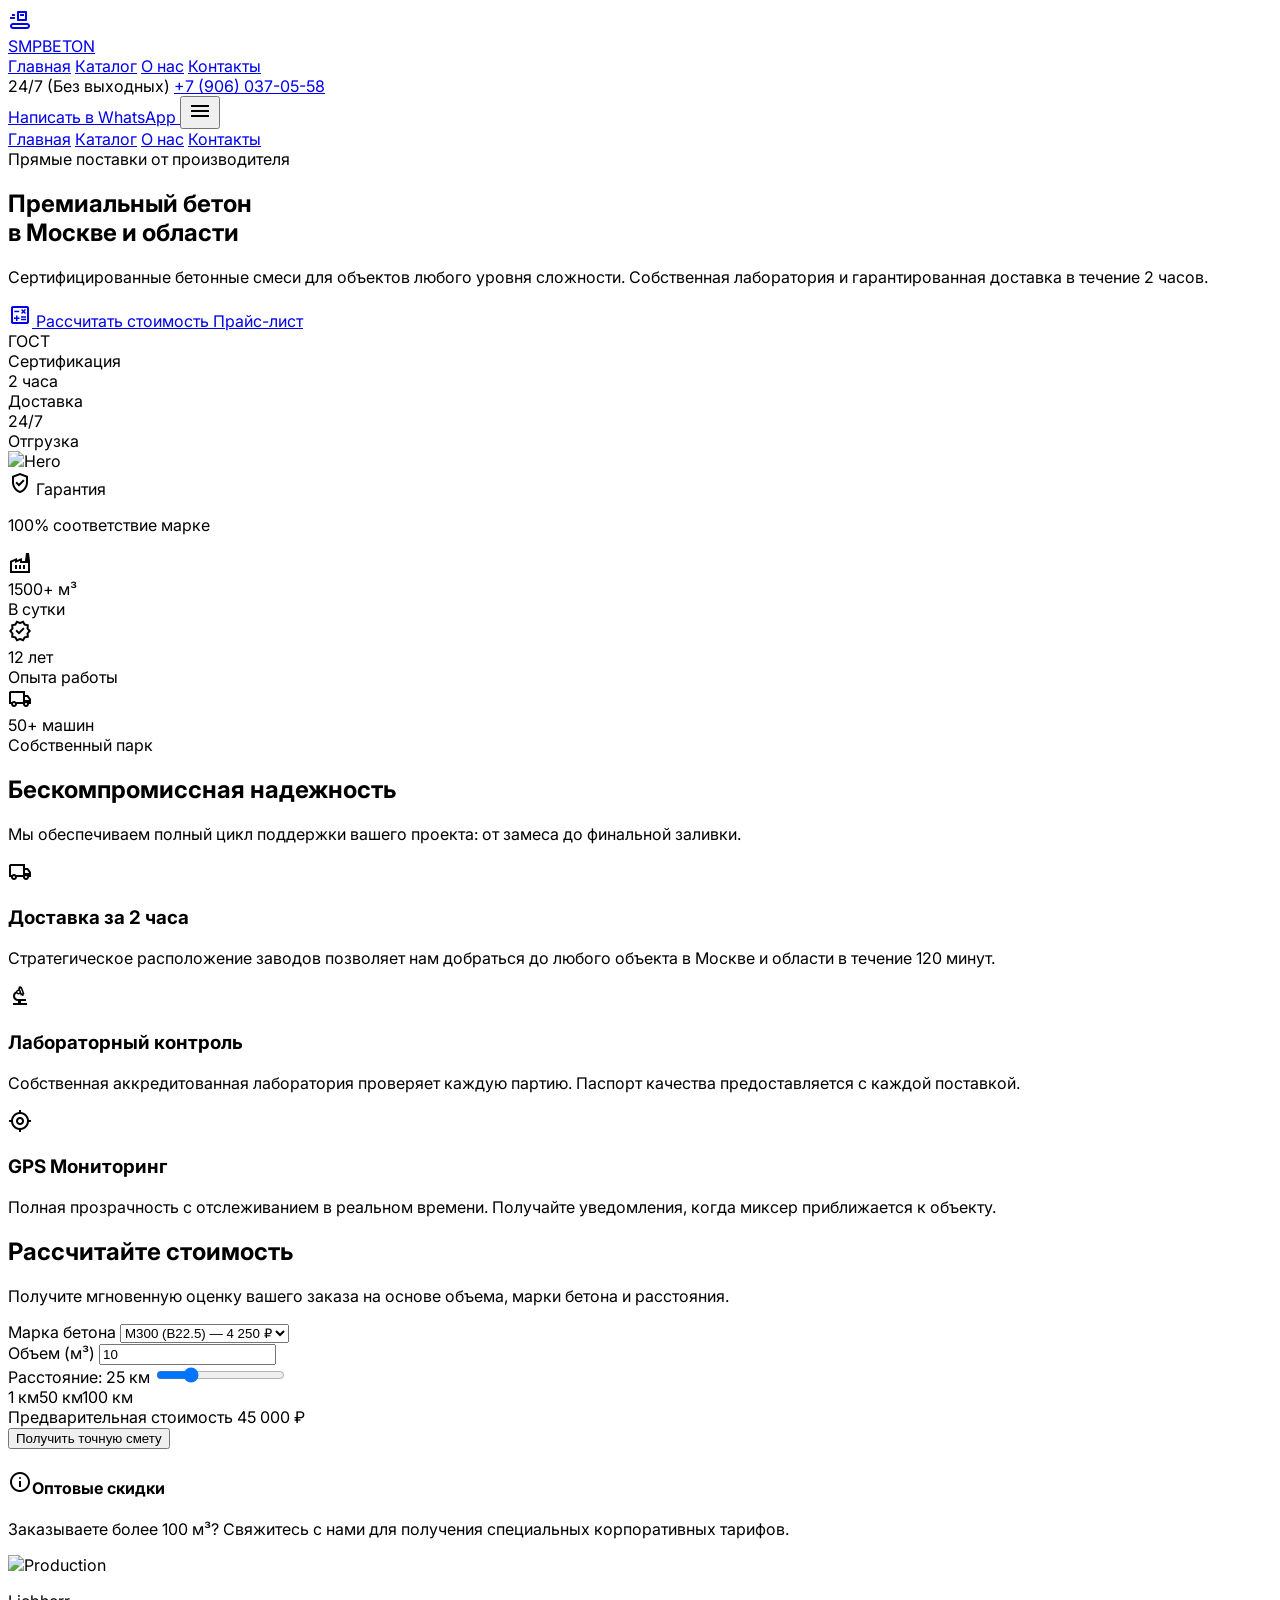
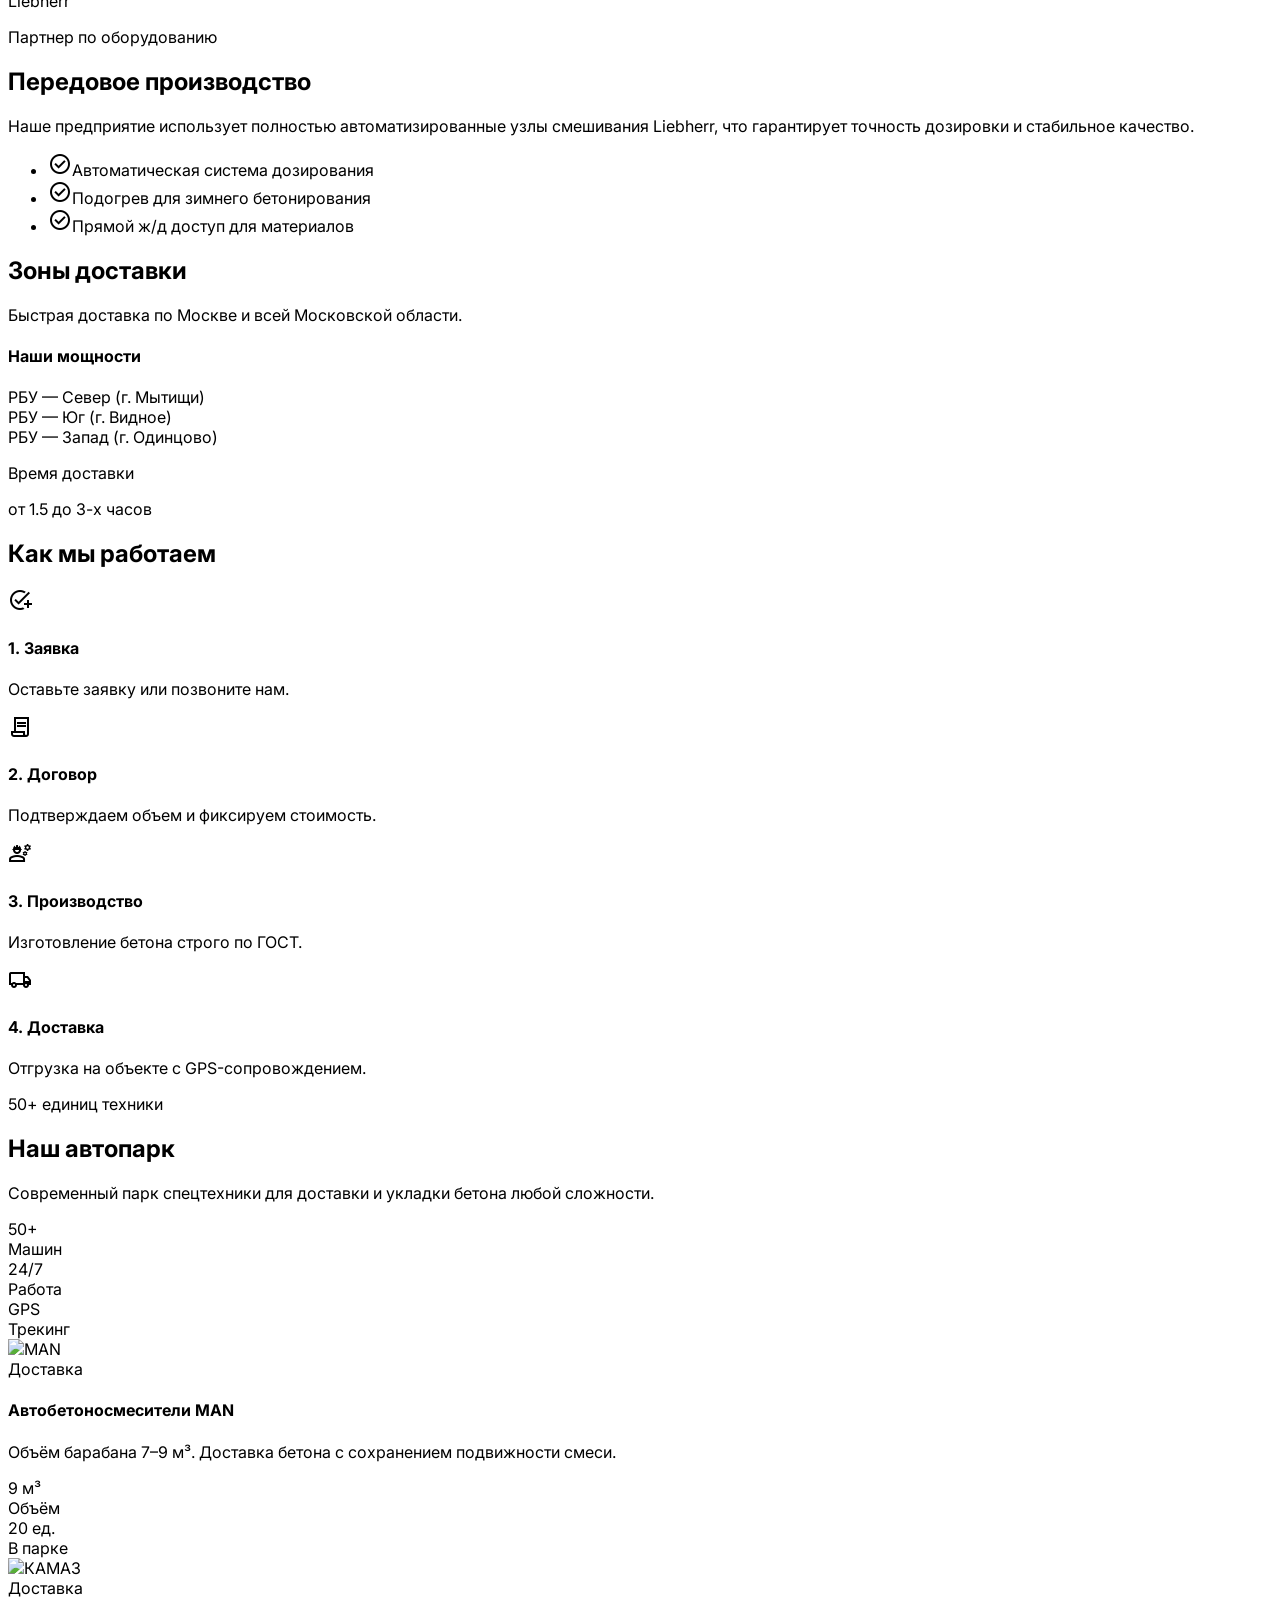
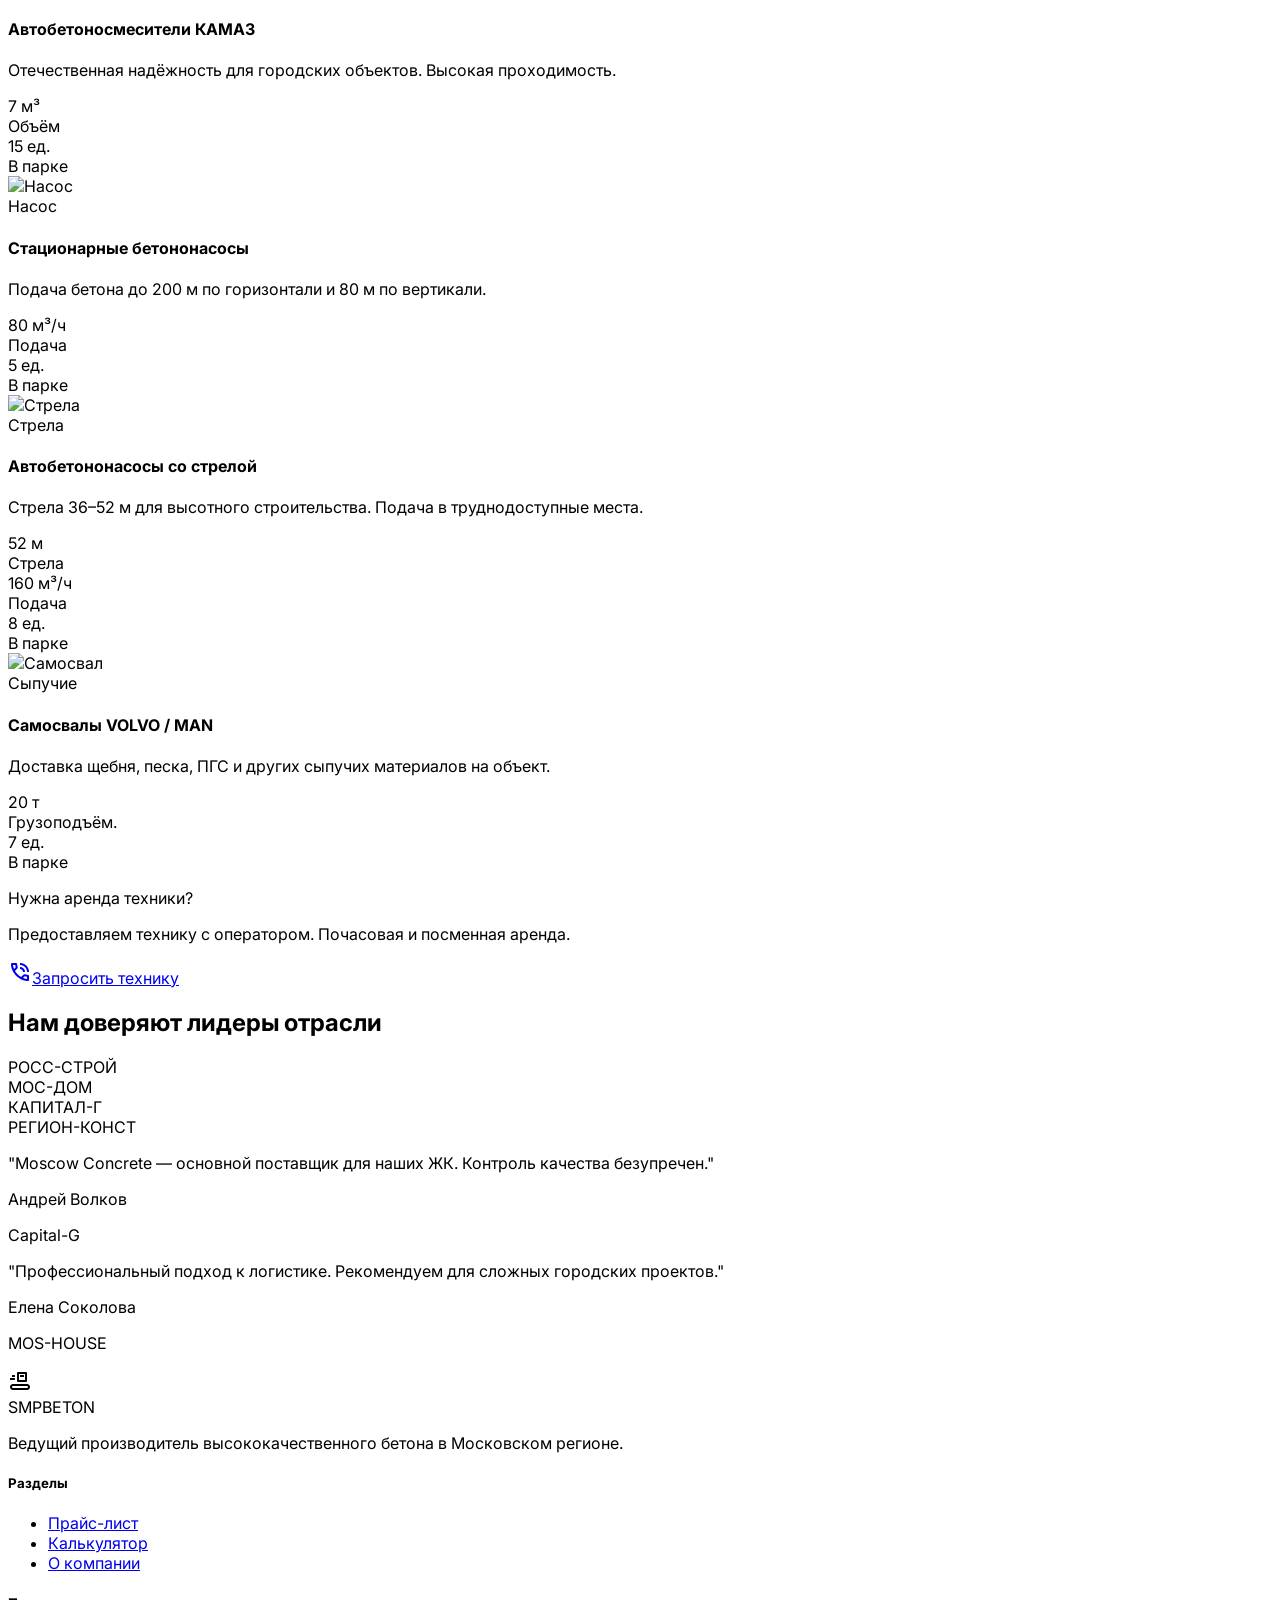
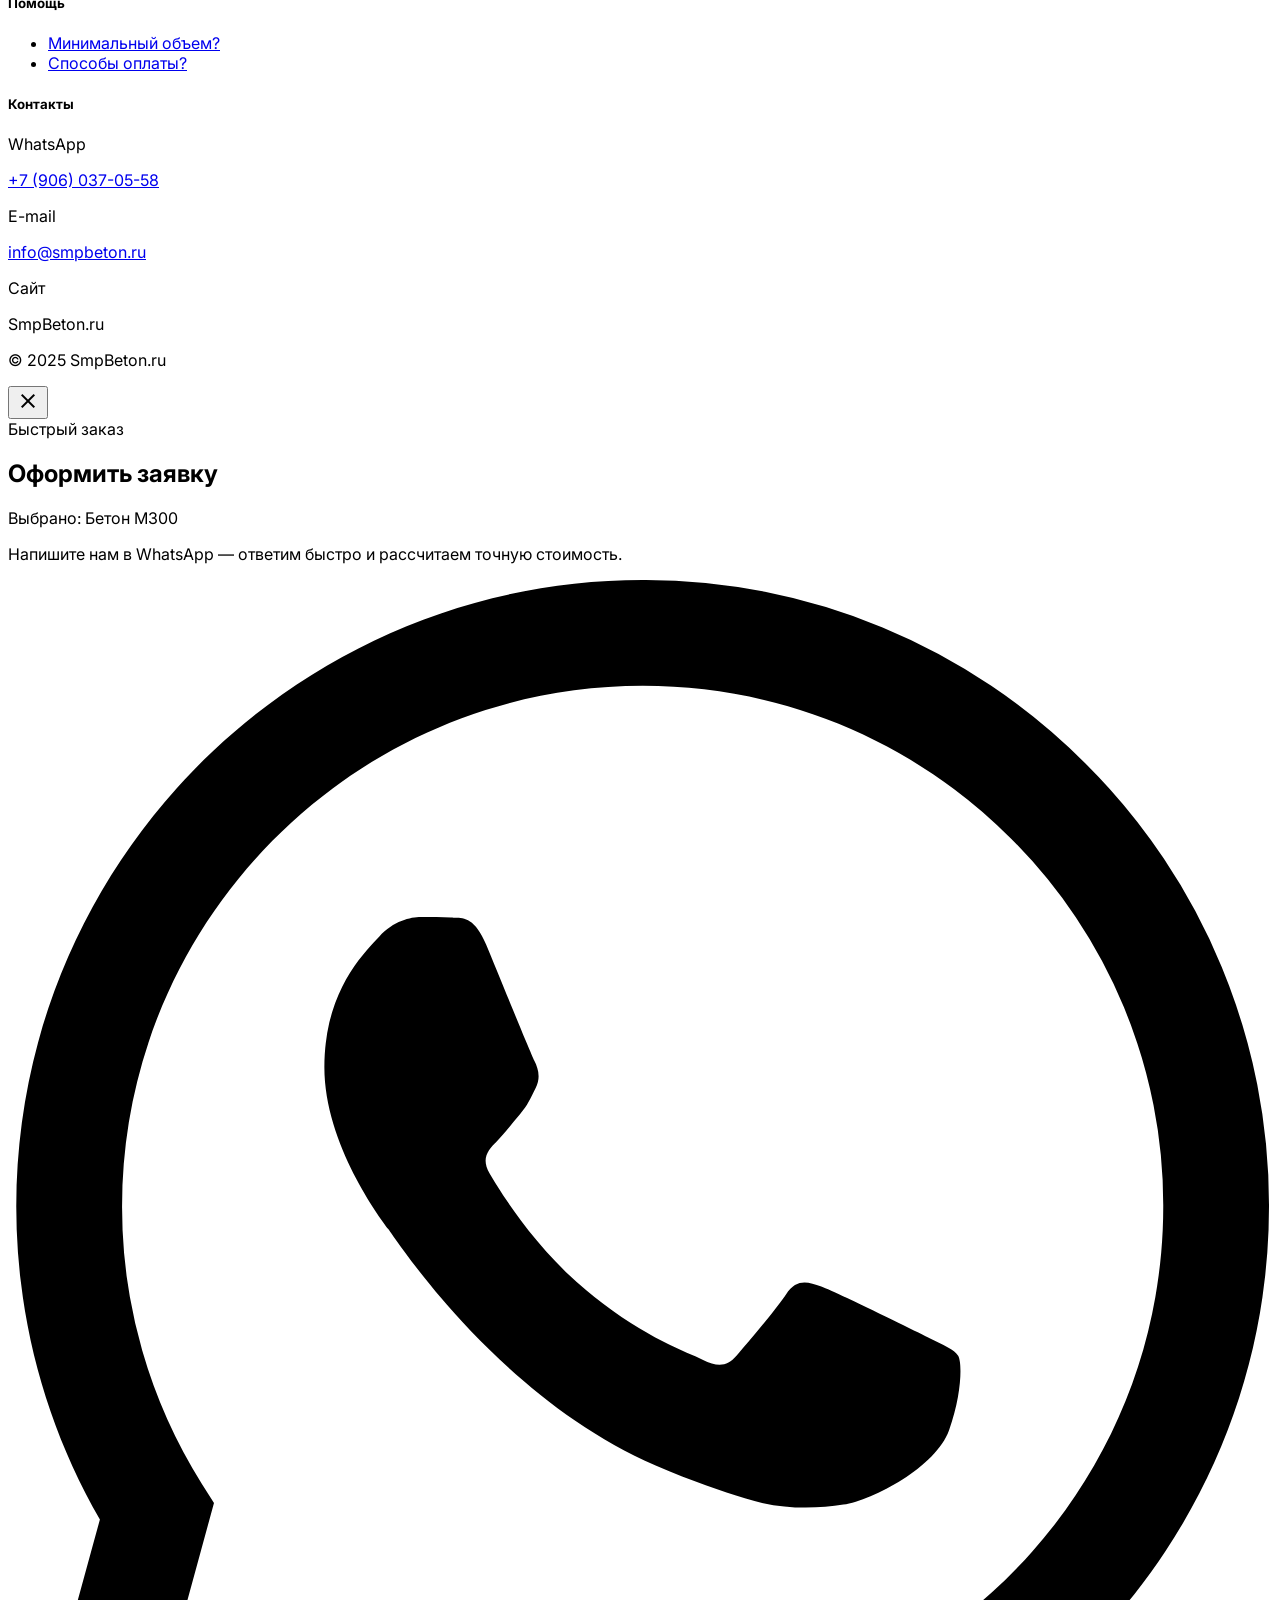
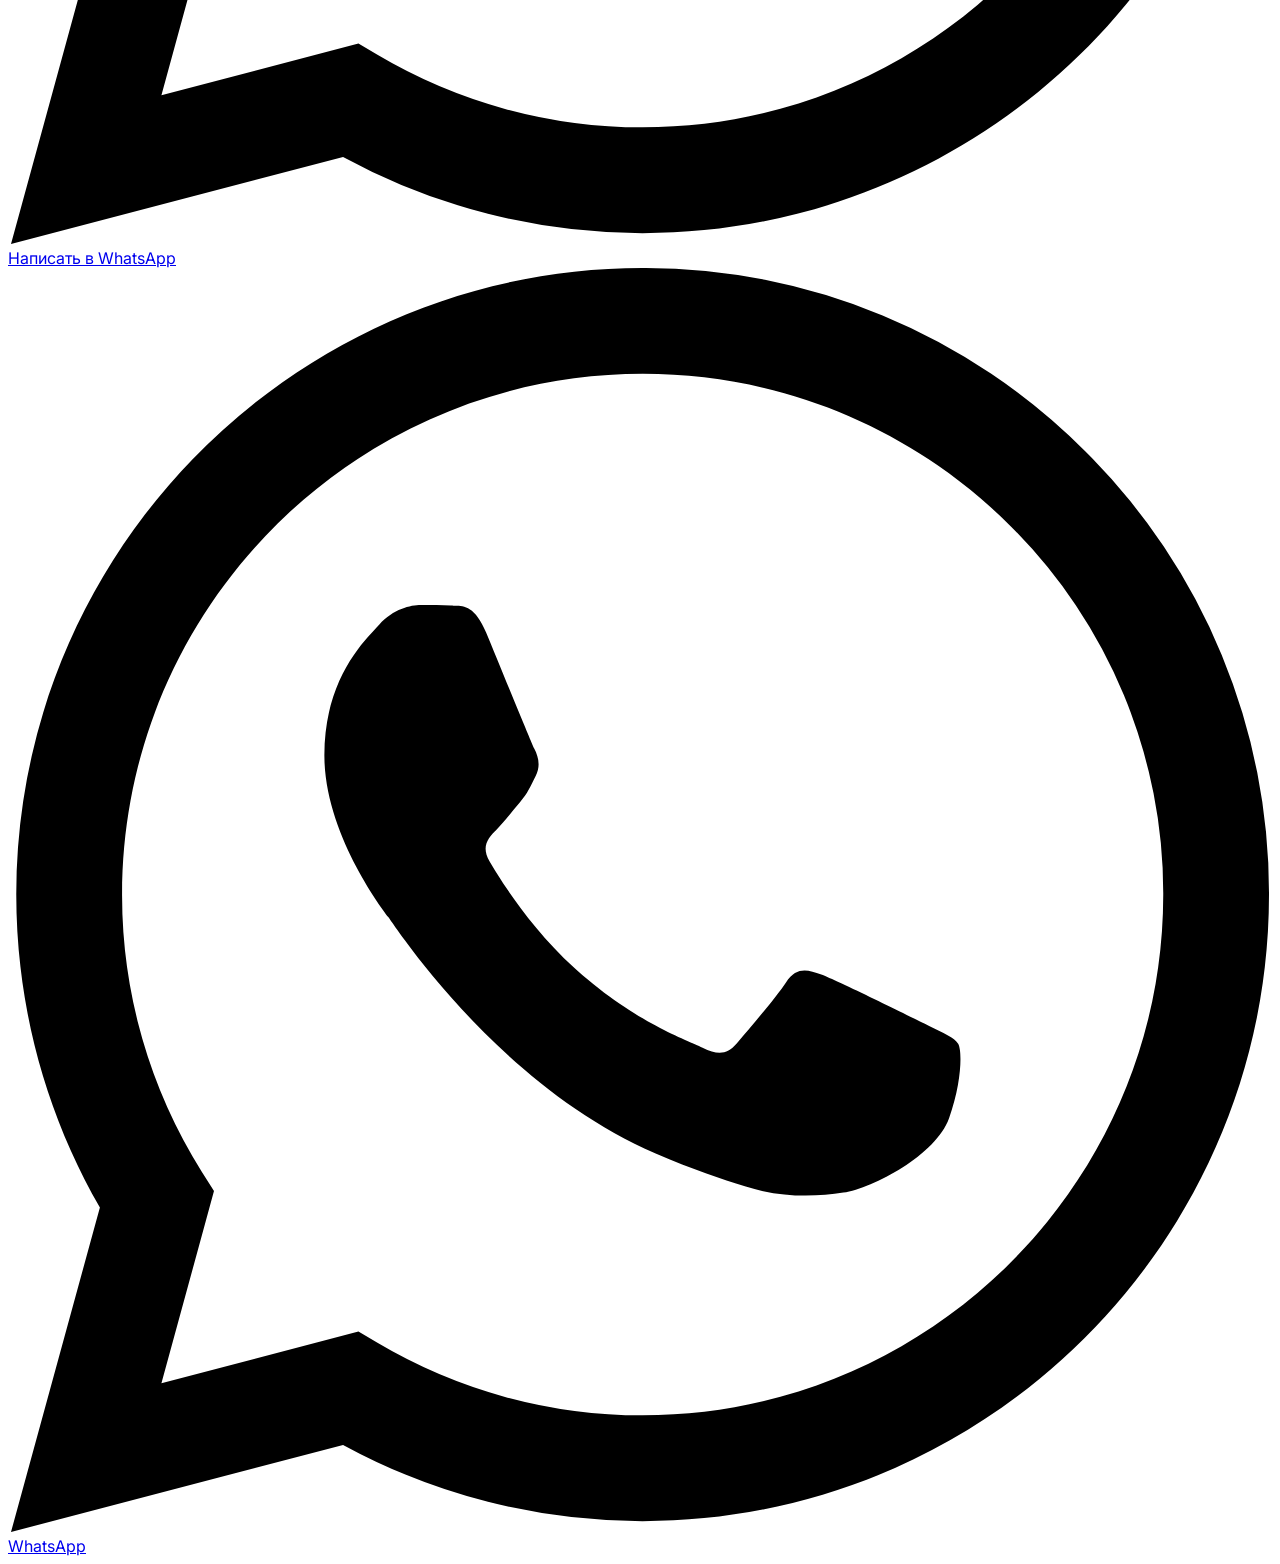
==== commit 98e28707: "Smaller WA header btn on mobile, add email info@smpbeton.ru" ====
--- a/index.html
+++ b/index.html
@@ -43,7 +43,9 @@
                     <span class="text-xs text-slate-500 font-medium">24/7 (Без выходных)</span>
                     <a class="text-sm font-bold" href="https://wa.me/79060370558">+7 (906) 037-05-58</a>
                 </div>
-                <a href="https://wa.me/79060370558" class="bg-[#f56624] text-white px-5 py-2.5 rounded-lg text-sm font-bold hover:bg-orange-600 transition-all shadow-lg">Написать в WhatsApp</a>
+                <a href="https://wa.me/79060370558" class="bg-[#f56624] text-white px-3 py-2 md:px-5 md:py-2.5 rounded-lg text-xs md:text-sm font-bold hover:bg-orange-600 transition-all shadow-lg whitespace-nowrap">
+                    <span class="hidden sm:inline">Написать в </span>WhatsApp
+                </a>
                 <!-- Mobile menu btn -->
                 <button id="mobile-menu-btn" class="md:hidden p-2 rounded-lg hover:bg-slate-100" onclick="toggleMobileMenu()">
                     <span class="material-symbols-outlined">menu</span>
@@ -365,7 +367,7 @@
             </div>
             <div><h5 class="font-black text-slate-900 mb-6 uppercase tracking-widest text-xs">Разделы</h5><ul class="space-y-4 text-sm font-semibold text-slate-500"><li><a class="hover:text-[#f56624] transition-colors" href="catalog.html">Прайс-лист</a></li><li><a class="hover:text-[#f56624] transition-colors" href="index.html#calculator">Калькулятор</a></li><li><a class="hover:text-[#f56624] transition-colors" href="about.html">О компании</a></li></ul></div>
             <div><h5 class="font-black text-slate-900 mb-6 uppercase tracking-widest text-xs">Помощь</h5><ul class="space-y-4 text-sm font-semibold text-slate-500"><li><a class="hover:text-[#f56624] transition-colors" href="contact.html">Минимальный объем?</a></li><li><a class="hover:text-[#f56624] transition-colors" href="contact.html">Способы оплаты?</a></li></ul></div>
-            <div><h5 class="font-black text-slate-900 mb-6 uppercase tracking-widest text-xs">Контакты</h5><div class="space-y-4"><div><p class="text-xs font-bold text-slate-400 mb-1">WhatsApp</p><a class="text-2xl font-black text-[#f56624]" href="https://wa.me/79060370558">+7 (906) 037-05-58</a></div><div><p class="text-xs font-bold text-slate-400 mb-1">Сайт</p><p class="text-sm font-bold text-slate-800">SmpBeton.ru</p></div></div></div>
+            <div><h5 class="font-black text-slate-900 mb-6 uppercase tracking-widest text-xs">Контакты</h5><div class="space-y-4"><div><p class="text-xs font-bold text-slate-400 mb-1">WhatsApp</p><a class="text-2xl font-black text-[#f56624]" href="https://wa.me/79060370558">+7 (906) 037-05-58</a></div><div><p class="text-xs font-bold text-slate-400 mb-1">E-mail</p><a href="mailto:info@smpbeton.ru" class="text-sm font-bold text-slate-800 hover:text-[#f56624] transition-colors">info@smpbeton.ru</a></div><div><p class="text-xs font-bold text-slate-400 mb-1">Сайт</p><p class="text-sm font-bold text-slate-800">SmpBeton.ru</p></div></div></div>
         </div>
         <div class="pt-8 border-t border-slate-100 flex flex-col md:flex-row justify-between items-center gap-4">
             <p class="text-xs font-bold text-slate-400 uppercase tracking-widest">© 2025 SmpBeton.ru</p>
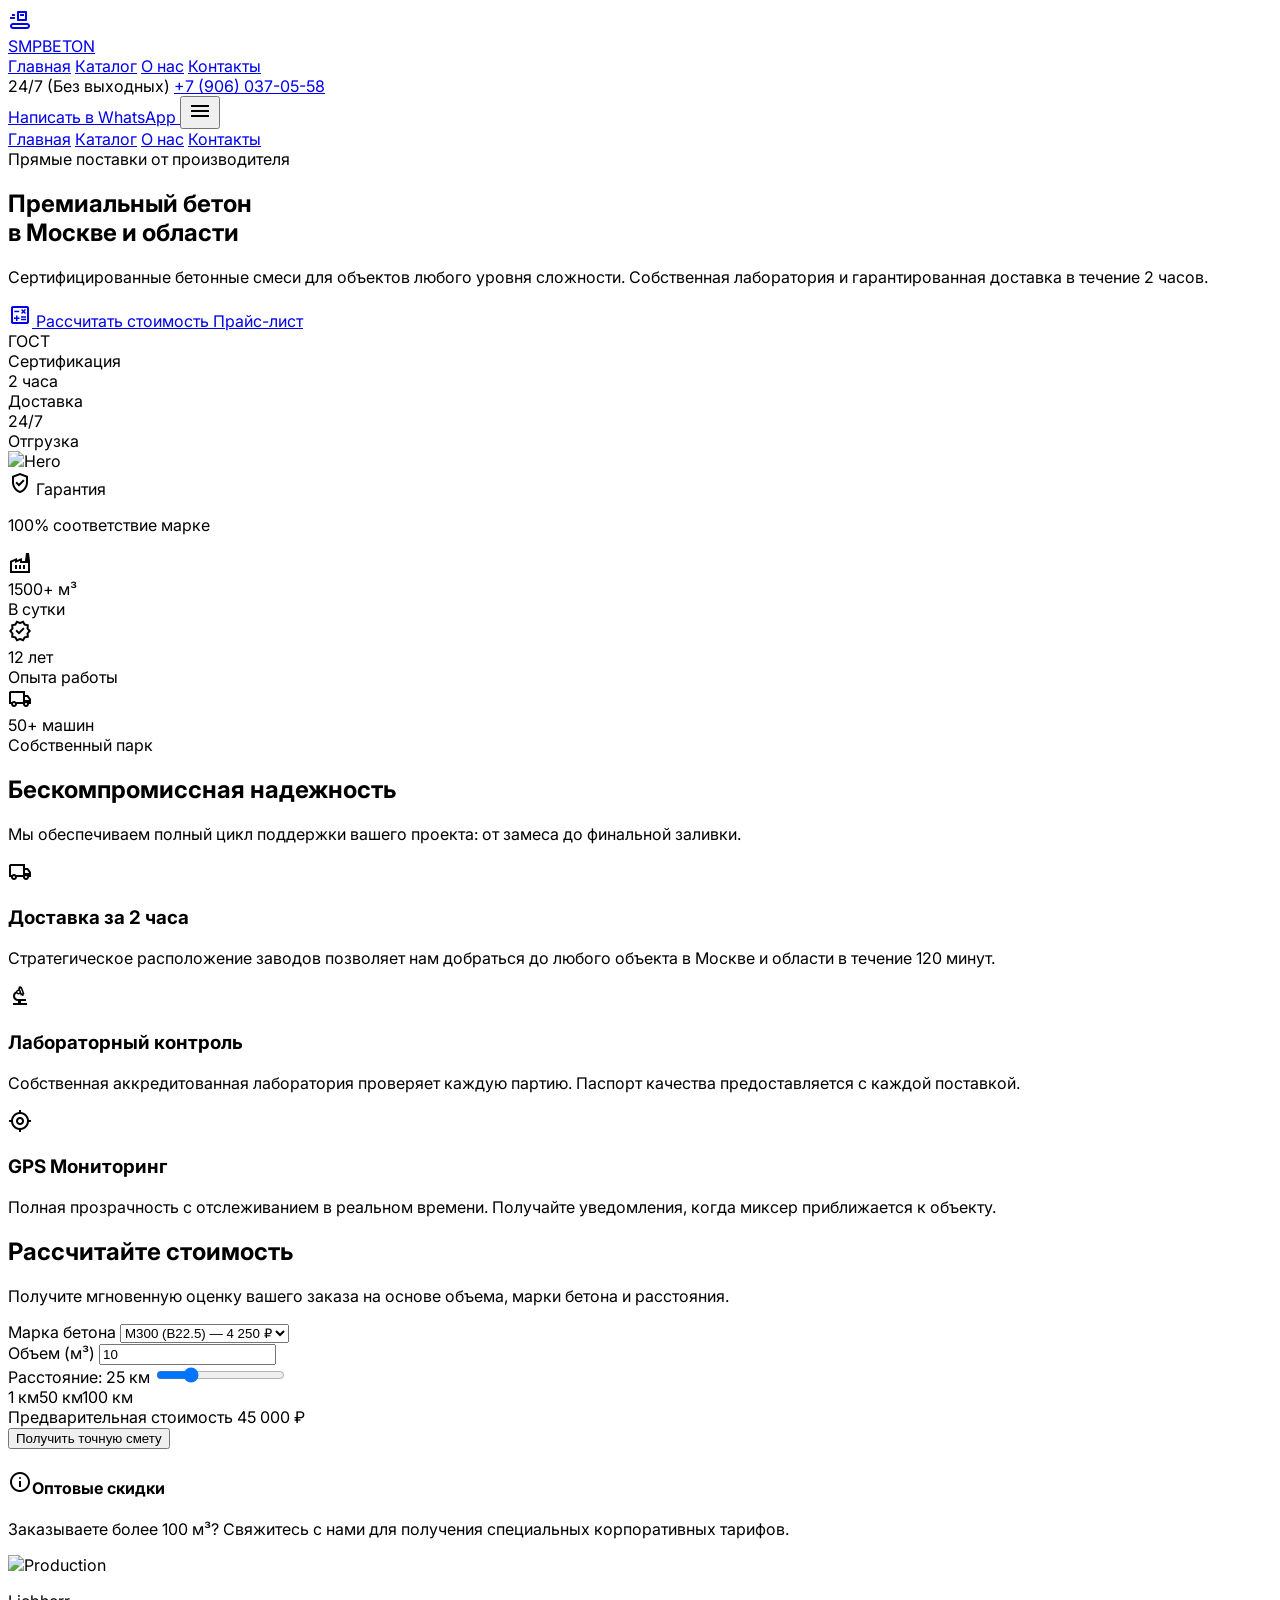
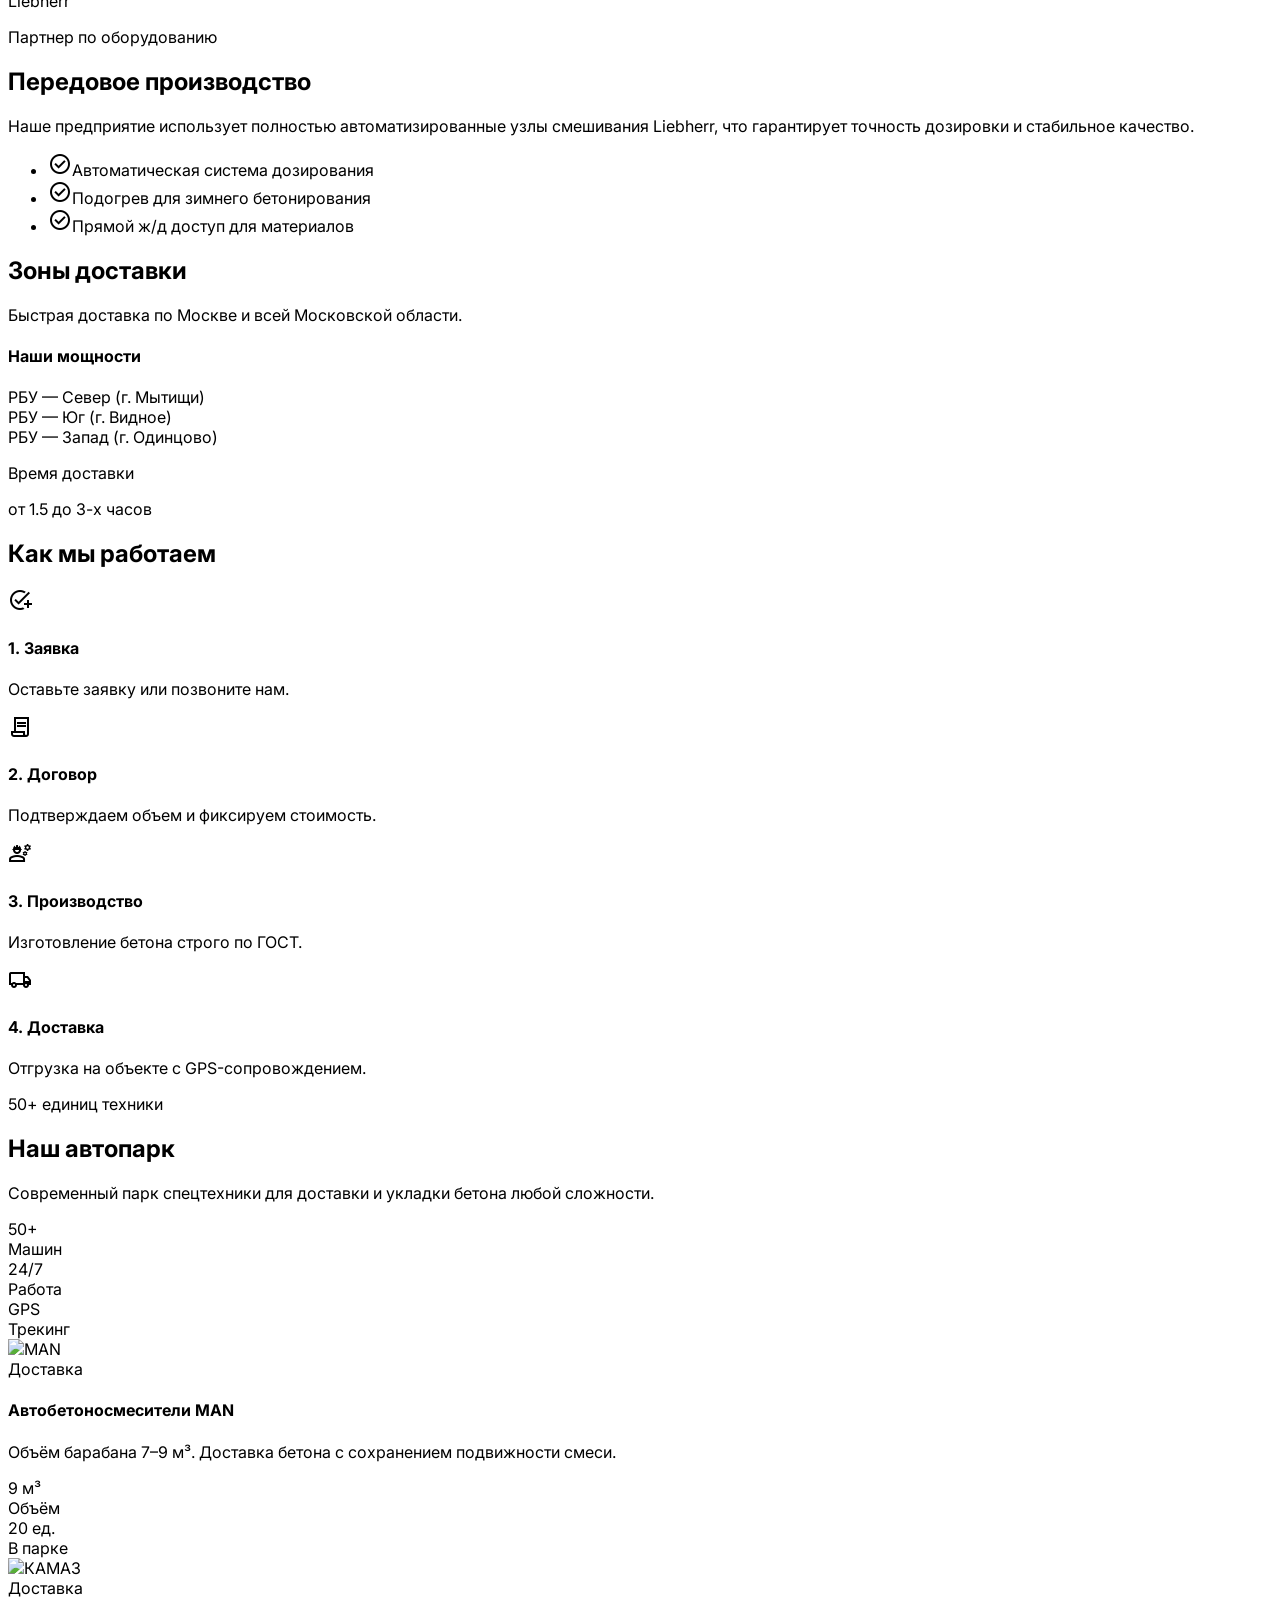
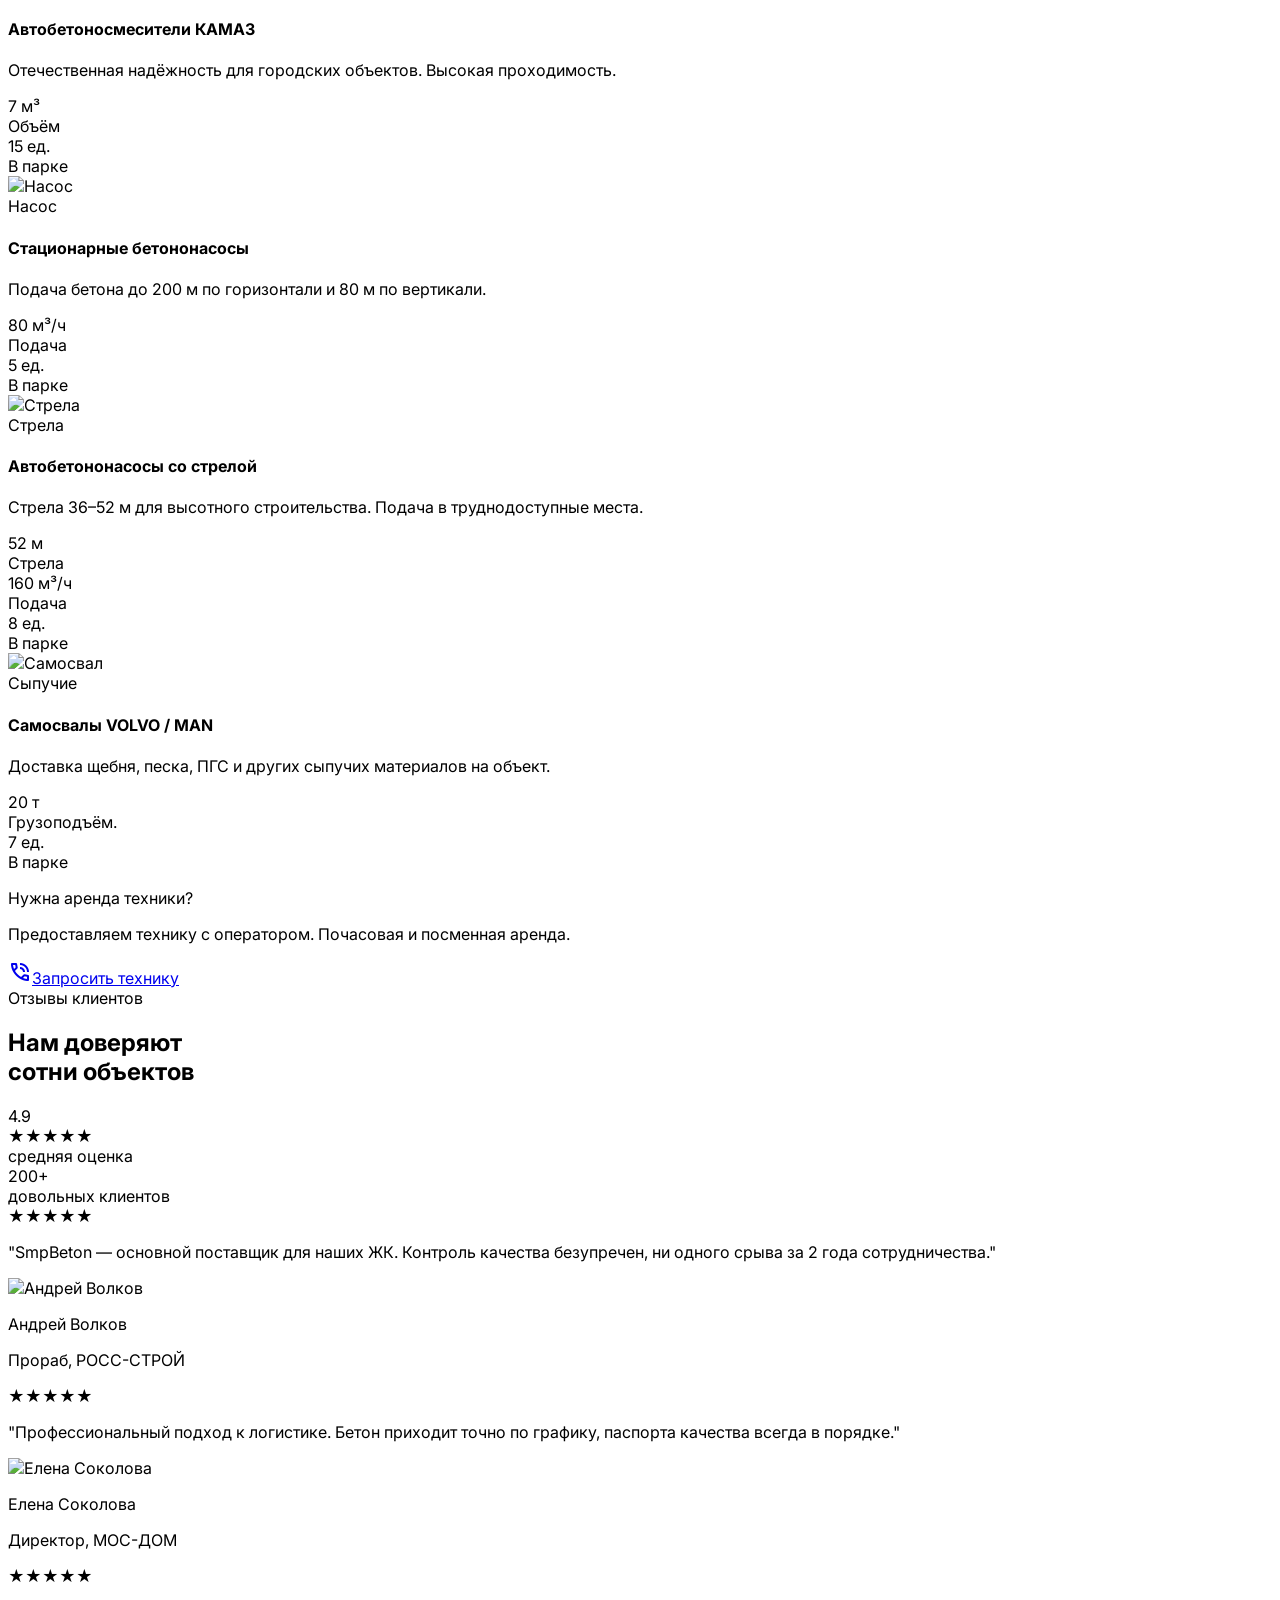
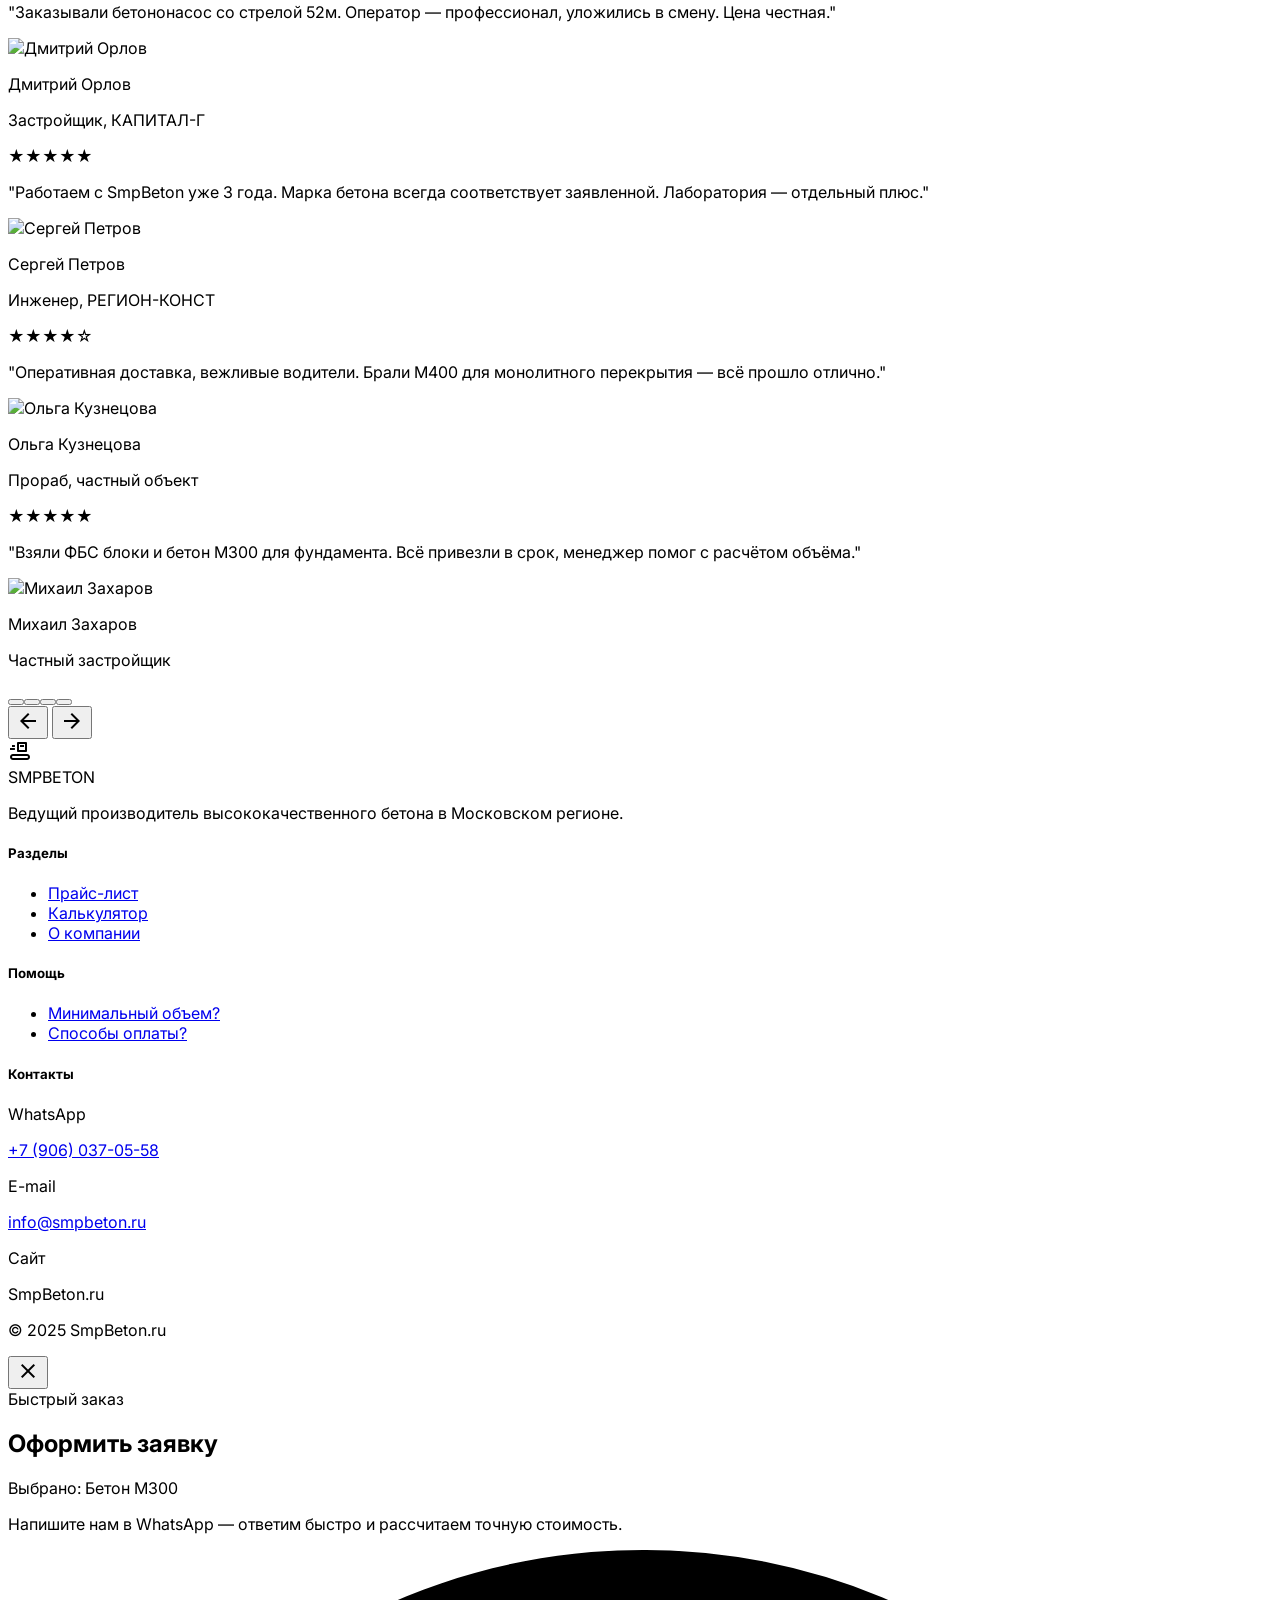
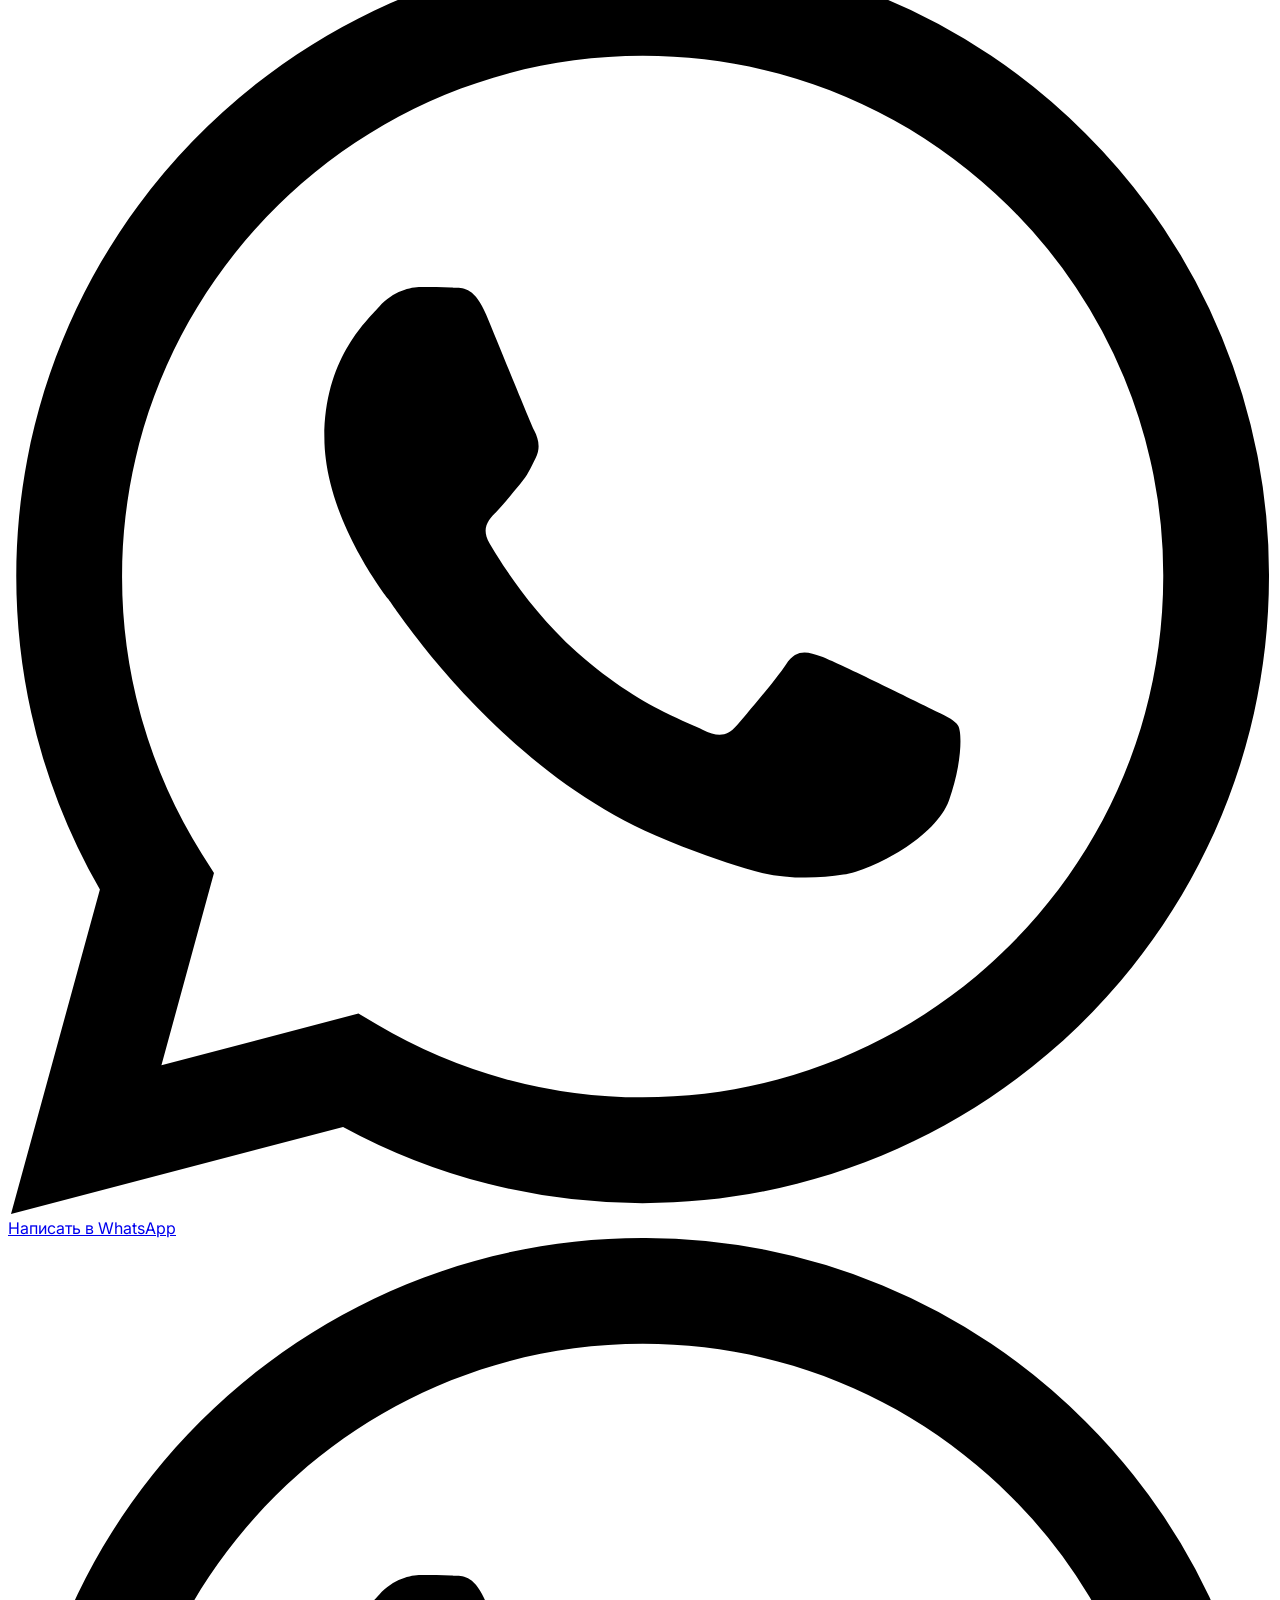
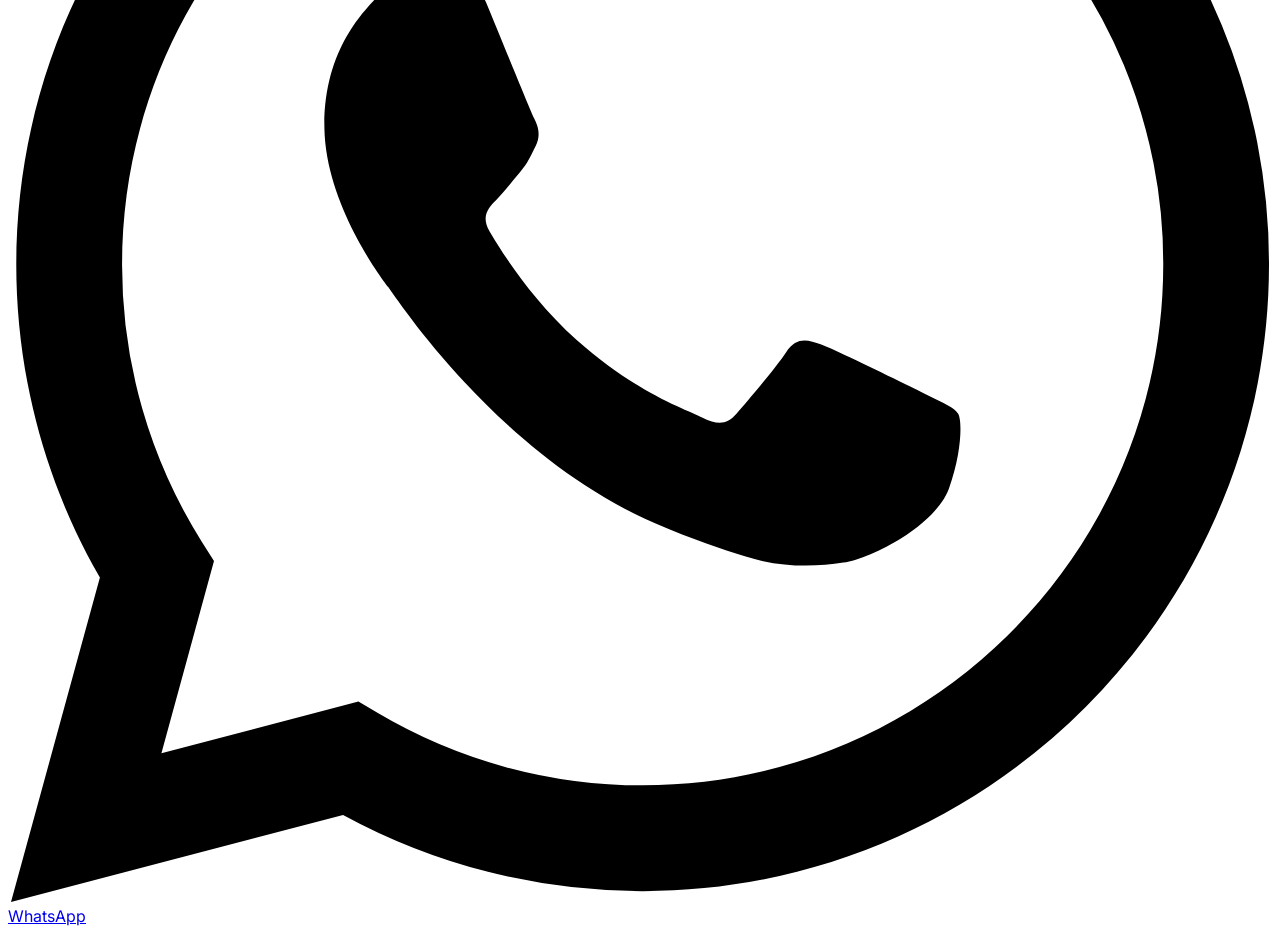
==== commit 0d159d1e: "Redesign testimonials: slider with live photos, stars, auto-scroll" ====
--- a/index.html
+++ b/index.html
@@ -331,28 +331,188 @@
     </div>
 </section>
 
-<!-- Partners & Testimonials -->
-<section class="py-24 bg-slate-900 text-white">
-    <div class="max-w-7xl mx-auto px-4 sm:px-6 lg:px-8">
-        <h2 class="text-3xl lg:text-4xl font-black text-center mb-16">Нам доверяют лидеры отрасли</h2>
-        <div class="flex flex-wrap justify-center gap-12 opacity-40 mb-20">
-            <div class="text-xl font-black">РОСС-СТРОЙ</div>
-            <div class="text-xl font-black">МОС-ДОМ</div>
-            <div class="text-xl font-black">КАПИТАЛ-Г</div>
-            <div class="text-xl font-black">РЕГИОН-КОНСТ</div>
-        </div>
-        <div class="grid grid-cols-1 md:grid-cols-2 gap-8">
-            <div class="p-10 rounded-3xl bg-white/5 border border-white/10">
-                <p class="text-lg italic text-slate-300 mb-6">"Moscow Concrete — основной поставщик для наших ЖК. Контроль качества безупречен."</p>
-                <div class="flex items-center gap-4"><div class="size-12 rounded-full bg-slate-700"></div><div><p class="font-bold">Андрей Волков</p><p class="text-xs text-slate-500 uppercase tracking-widest font-bold">Capital-G</p></div></div>
-            </div>
-            <div class="p-10 rounded-3xl bg-white/5 border border-white/10">
-                <p class="text-lg italic text-slate-300 mb-6">"Профессиональный подход к логистике. Рекомендуем для сложных городских проектов."</p>
-                <div class="flex items-center gap-4"><div class="size-12 rounded-full bg-slate-700"></div><div><p class="font-bold">Елена Соколова</p><p class="text-xs text-slate-500 uppercase tracking-widest font-bold">MOS-HOUSE</p></div></div>
-            </div>
-        </div>
-    </div>
-</section>
+<!-- Testimonials -->
+<section class="py-24 lg:py-32 bg-slate-950 relative overflow-hidden">
+    <div class="absolute inset-0 bg-[radial-gradient(ellipse_at_bottom_right,rgba(245,102,36,0.1),transparent_60%)]"></div>
+    <div class="max-w-7xl mx-auto px-4 sm:px-6 lg:px-8 relative z-10">
+        <!-- Header -->
+        <div class="flex flex-col lg:flex-row lg:items-end justify-between gap-6 mb-16">
+            <div>
+                <div class="inline-flex items-center gap-2 px-3 py-1.5 rounded-full bg-orange-500/10 border border-orange-500/20 text-[#f56624] text-xs font-bold uppercase tracking-widest mb-4">
+                    <span class="w-1.5 h-1.5 rounded-full bg-[#f56624] animate-pulse"></span>Отзывы клиентов
+                </div>
+                <h2 class="text-4xl lg:text-5xl font-black text-white leading-tight">Нам доверяют<br/><span class="text-[#f56624]">сотни объектов</span></h2>
+            </div>
+            <div class="flex items-center gap-6 shrink-0">
+                <div class="text-center">
+                    <div class="text-4xl font-black text-white">4.9</div>
+                    <div class="flex gap-0.5 justify-center mt-1">
+                        <span class="text-[#f56624] text-lg">★★★★★</span>
+                    </div>
+                    <div class="text-xs text-slate-500 font-bold mt-1">средняя оценка</div>
+                </div>
+                <div class="w-px h-16 bg-white/10"></div>
+                <div class="text-center">
+                    <div class="text-4xl font-black text-white">200+</div>
+                    <div class="text-xs text-slate-500 font-bold mt-2">довольных клиентов</div>
+                </div>
+            </div>
+        </div>
+
+        <!-- Slider track -->
+        <div class="relative overflow-hidden" id="reviews-viewport">
+            <div class="flex gap-6 transition-transform duration-700 ease-in-out" id="reviews-track">
+
+                <!-- Card 1 -->
+                <div class="shrink-0 w-[320px] sm:w-[380px] bg-slate-900 border border-white/8 rounded-3xl p-8 flex flex-col gap-6 hover:border-orange-500/30 transition-all duration-300">
+                    <div class="flex gap-1 text-[#f56624] text-xl">★★★★★</div>
+                    <p class="text-slate-300 leading-relaxed text-sm flex-1">"SmpBeton — основной поставщик для наших ЖК. Контроль качества безупречен, ни одного срыва за 2 года сотрудничества."</p>
+                    <div class="flex items-center gap-4 pt-4 border-t border-white/8">
+                        <img src="https://images.unsplash.com/photo-1507003211169-0a1dd7228f2d?w=80&h=80&fit=crop&crop=face" alt="Андрей Волков" class="size-12 rounded-full object-cover ring-2 ring-[#f56624]/30"/>
+                        <div>
+                            <p class="font-bold text-white text-sm">Андрей Волков</p>
+                            <p class="text-xs text-slate-500 font-bold uppercase tracking-wider">Прораб, РОСС-СТРОЙ</p>
+                        </div>
+                    </div>
+                </div>
+
+                <!-- Card 2 -->
+                <div class="shrink-0 w-[320px] sm:w-[380px] bg-slate-900 border border-white/8 rounded-3xl p-8 flex flex-col gap-6 hover:border-orange-500/30 transition-all duration-300">
+                    <div class="flex gap-1 text-[#f56624] text-xl">★★★★★</div>
+                    <p class="text-slate-300 leading-relaxed text-sm flex-1">"Профессиональный подход к логистике. Бетон приходит точно по графику, паспорта качества всегда в порядке."</p>
+                    <div class="flex items-center gap-4 pt-4 border-t border-white/8">
+                        <img src="https://images.unsplash.com/photo-1494790108377-be9c29b29330?w=80&h=80&fit=crop&crop=face" alt="Елена Соколова" class="size-12 rounded-full object-cover ring-2 ring-[#f56624]/30"/>
+                        <div>
+                            <p class="font-bold text-white text-sm">Елена Соколова</p>
+                            <p class="text-xs text-slate-500 font-bold uppercase tracking-wider">Директор, МОС-ДОМ</p>
+                        </div>
+                    </div>
+                </div>
+
+                <!-- Card 3 -->
+                <div class="shrink-0 w-[320px] sm:w-[380px] bg-gradient-to-br from-[#f56624] to-orange-700 rounded-3xl p-8 flex flex-col gap-6">
+                    <div class="flex gap-1 text-white text-xl">★★★★★</div>
+                    <p class="text-white/90 leading-relaxed text-sm flex-1">"Заказывали бетононасос со стрелой 52м. Оператор — профессионал, уложились в смену. Цена честная."</p>
+                    <div class="flex items-center gap-4 pt-4 border-t border-white/20">
+                        <img src="https://images.unsplash.com/photo-1472099645785-5658abf4ff4e?w=80&h=80&fit=crop&crop=face" alt="Дмитрий Орлов" class="size-12 rounded-full object-cover ring-2 ring-white/40"/>
+                        <div>
+                            <p class="font-bold text-white text-sm">Дмитрий Орлов</p>
+                            <p class="text-xs text-white/60 font-bold uppercase tracking-wider">Застройщик, КАПИТАЛ-Г</p>
+                        </div>
+                    </div>
+                </div>
+
+                <!-- Card 4 -->
+                <div class="shrink-0 w-[320px] sm:w-[380px] bg-slate-900 border border-white/8 rounded-3xl p-8 flex flex-col gap-6 hover:border-orange-500/30 transition-all duration-300">
+                    <div class="flex gap-1 text-[#f56624] text-xl">★★★★★</div>
+                    <p class="text-slate-300 leading-relaxed text-sm flex-1">"Работаем с SmpBeton уже 3 года. Марка бетона всегда соответствует заявленной. Лаборатория — отдельный плюс."</p>
+                    <div class="flex items-center gap-4 pt-4 border-t border-white/8">
+                        <img src="https://images.unsplash.com/photo-1560250097-0b93528c311a?w=80&h=80&fit=crop&crop=face" alt="Сергей Петров" class="size-12 rounded-full object-cover ring-2 ring-[#f56624]/30"/>
+                        <div>
+                            <p class="font-bold text-white text-sm">Сергей Петров</p>
+                            <p class="text-xs text-slate-500 font-bold uppercase tracking-wider">Инженер, РЕГИОН-КОНСТ</p>
+                        </div>
+                    </div>
+                </div>
+
+                <!-- Card 5 -->
+                <div class="shrink-0 w-[320px] sm:w-[380px] bg-slate-900 border border-white/8 rounded-3xl p-8 flex flex-col gap-6 hover:border-orange-500/30 transition-all duration-300">
+                    <div class="flex gap-1 text-[#f56624] text-xl">★★★★☆</div>
+                    <p class="text-slate-300 leading-relaxed text-sm flex-1">"Оперативная доставка, вежливые водители. Брали М400 для монолитного перекрытия — всё прошло отлично."</p>
+                    <div class="flex items-center gap-4 pt-4 border-t border-white/8">
+                        <img src="https://images.unsplash.com/photo-1580489944761-15a19d654956?w=80&h=80&fit=crop&crop=face" alt="Ольга Кузнецова" class="size-12 rounded-full object-cover ring-2 ring-[#f56624]/30"/>
+                        <div>
+                            <p class="font-bold text-white text-sm">Ольга Кузнецова</p>
+                            <p class="text-xs text-slate-500 font-bold uppercase tracking-wider">Прораб, частный объект</p>
+                        </div>
+                    </div>
+                </div>
+
+                <!-- Card 6 -->
+                <div class="shrink-0 w-[320px] sm:w-[380px] bg-slate-900 border border-white/8 rounded-3xl p-8 flex flex-col gap-6 hover:border-orange-500/30 transition-all duration-300">
+                    <div class="flex gap-1 text-[#f56624] text-xl">★★★★★</div>
+                    <p class="text-slate-300 leading-relaxed text-sm flex-1">"Взяли ФБС блоки и бетон М300 для фундамента. Всё привезли в срок, менеджер помог с расчётом объёма."</p>
+                    <div class="flex items-center gap-4 pt-4 border-t border-white/8">
+                        <img src="https://images.unsplash.com/photo-1500648767791-00dcc994a43e?w=80&h=80&fit=crop&crop=face" alt="Михаил Захаров" class="size-12 rounded-full object-cover ring-2 ring-[#f56624]/30"/>
+                        <div>
+                            <p class="font-bold text-white text-sm">Михаил Захаров</p>
+                            <p class="text-xs text-slate-500 font-bold uppercase tracking-wider">Частный застройщик</p>
+                        </div>
+                    </div>
+                </div>
+
+            </div>
+        </div>
+
+        <!-- Controls -->
+        <div class="flex items-center justify-between mt-10">
+            <div class="flex gap-2" id="reviews-dots"></div>
+            <div class="flex gap-3">
+                <button id="rev-prev" onclick="reviewsSlide(-1)" class="size-12 rounded-full border border-white/15 flex items-center justify-center text-white hover:bg-white/10 hover:border-white/30 transition-all">
+                    <span class="material-symbols-outlined text-xl">arrow_back</span>
+                </button>
+                <button id="rev-next" onclick="reviewsSlide(1)" class="size-12 rounded-full bg-[#f56624] flex items-center justify-center text-white hover:bg-orange-600 transition-all shadow-lg">
+                    <span class="material-symbols-outlined text-xl">arrow_forward</span>
+                </button>
+            </div>
+        </div>
+    </div>
+</section>
+
+<script>
+(function(){
+    const track = document.getElementById('reviews-track');
+    const viewport = document.getElementById('reviews-viewport');
+    const dotsEl = document.getElementById('reviews-dots');
+    if (!track) return;
+
+    const cards = track.children;
+    let current = 0;
+    let autoTimer;
+
+    function cardWidth() {
+        return cards[0].offsetWidth + 24; // gap-6 = 24px
+    }
+
+    function visibleCount() {
+        return window.innerWidth >= 1024 ? 3 : window.innerWidth >= 640 ? 2 : 1;
+    }
+
+    function totalSlides() {
+        return Math.max(0, cards.length - visibleCount());
+    }
+
+    function buildDots() {
+        dotsEl.innerHTML = '';
+        for (let i = 0; i <= totalSlides(); i++) {
+            const d = document.createElement('button');
+            d.className = 'w-2 h-2 rounded-full transition-all duration-300 ' + (i === current ? 'bg-[#f56624] w-6' : 'bg-white/20');
+            d.onclick = () => goTo(i);
+            dotsEl.appendChild(d);
+        }
+    }
+
+    function goTo(idx) {
+        current = Math.max(0, Math.min(idx, totalSlides()));
+        track.style.transform = 'translateX(-' + (current * cardWidth()) + 'px)';
+        buildDots();
+    }
+
+    window.reviewsSlide = function(dir) {
+        goTo(current + dir);
+        resetAuto();
+    };
+
+    function resetAuto() {
+        clearInterval(autoTimer);
+        autoTimer = setInterval(() => goTo(current >= totalSlides() ? 0 : current + 1), 4000);
+    }
+
+    buildDots();
+    resetAuto();
+    window.addEventListener('resize', () => { goTo(0); });
+})();
+</script>
 
 <!-- Footer -->
 <footer class="bg-white border-t border-slate-200 pt-24 pb-12">
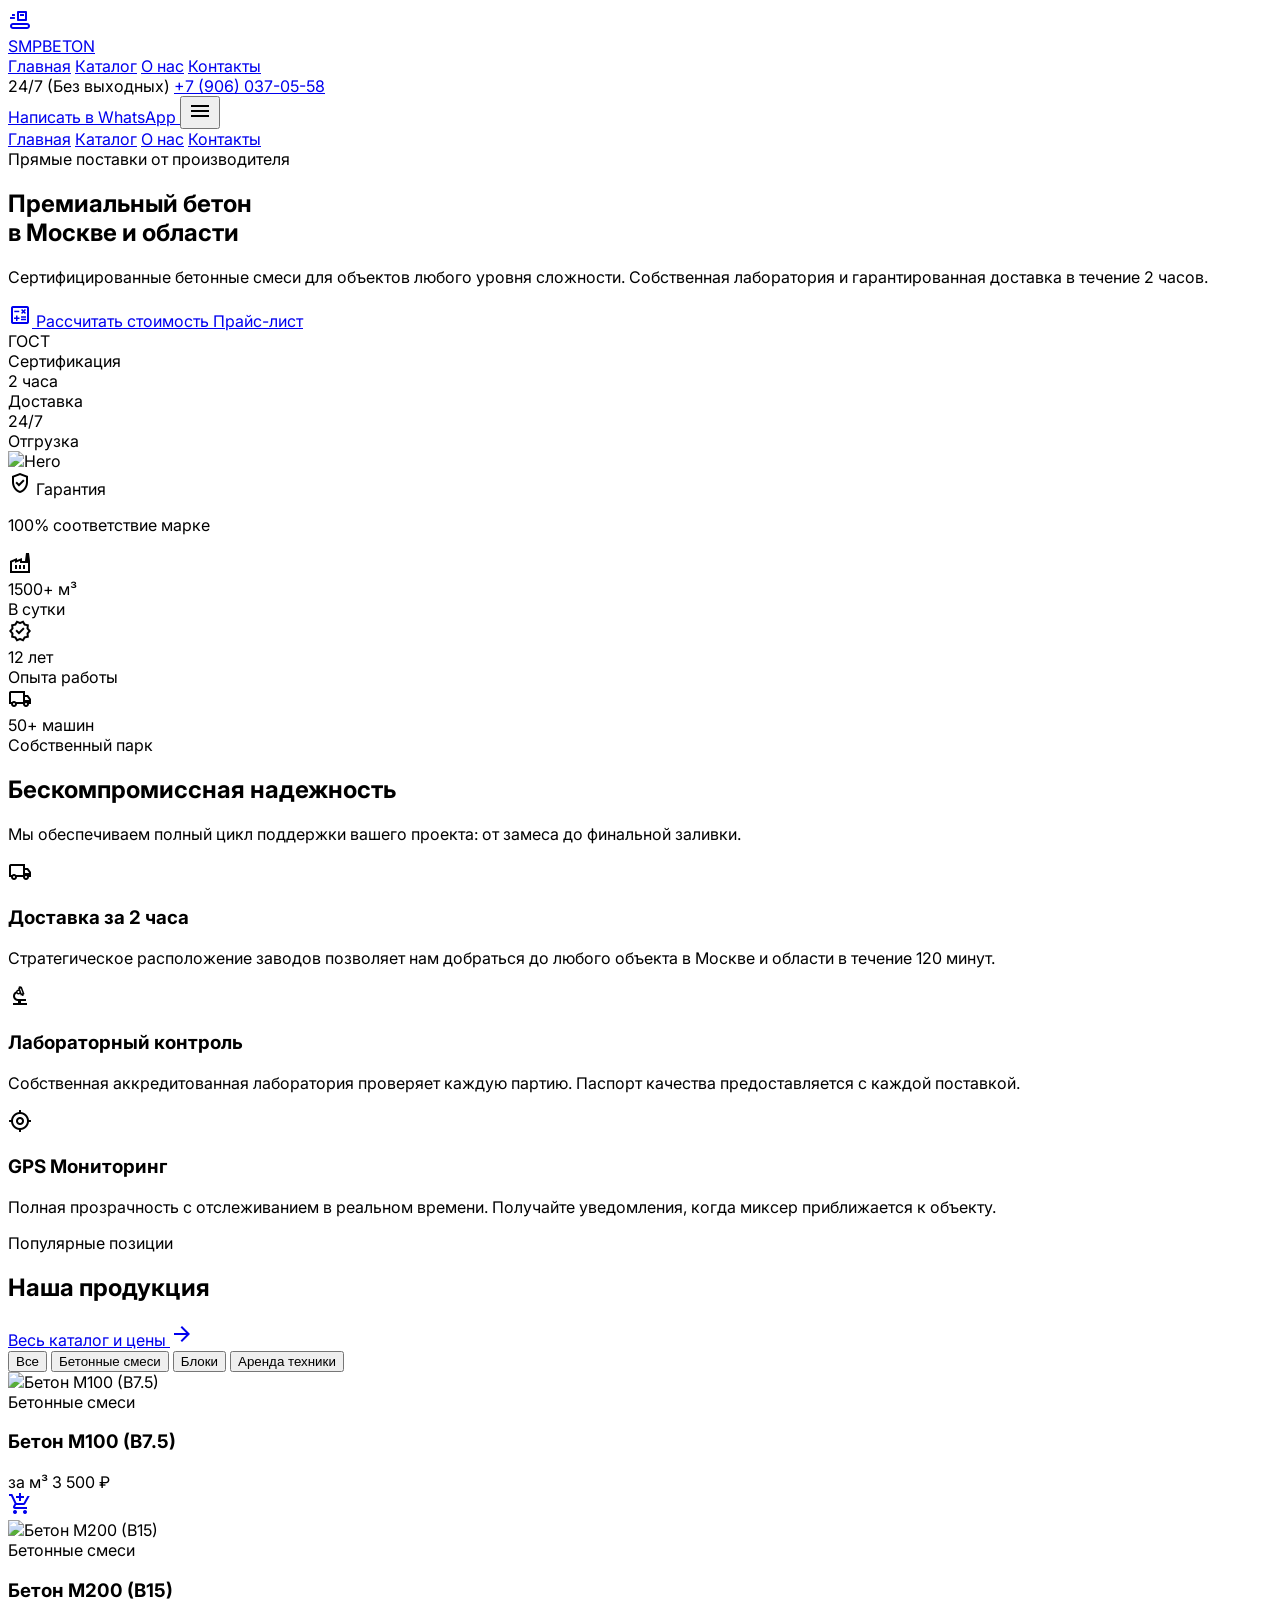
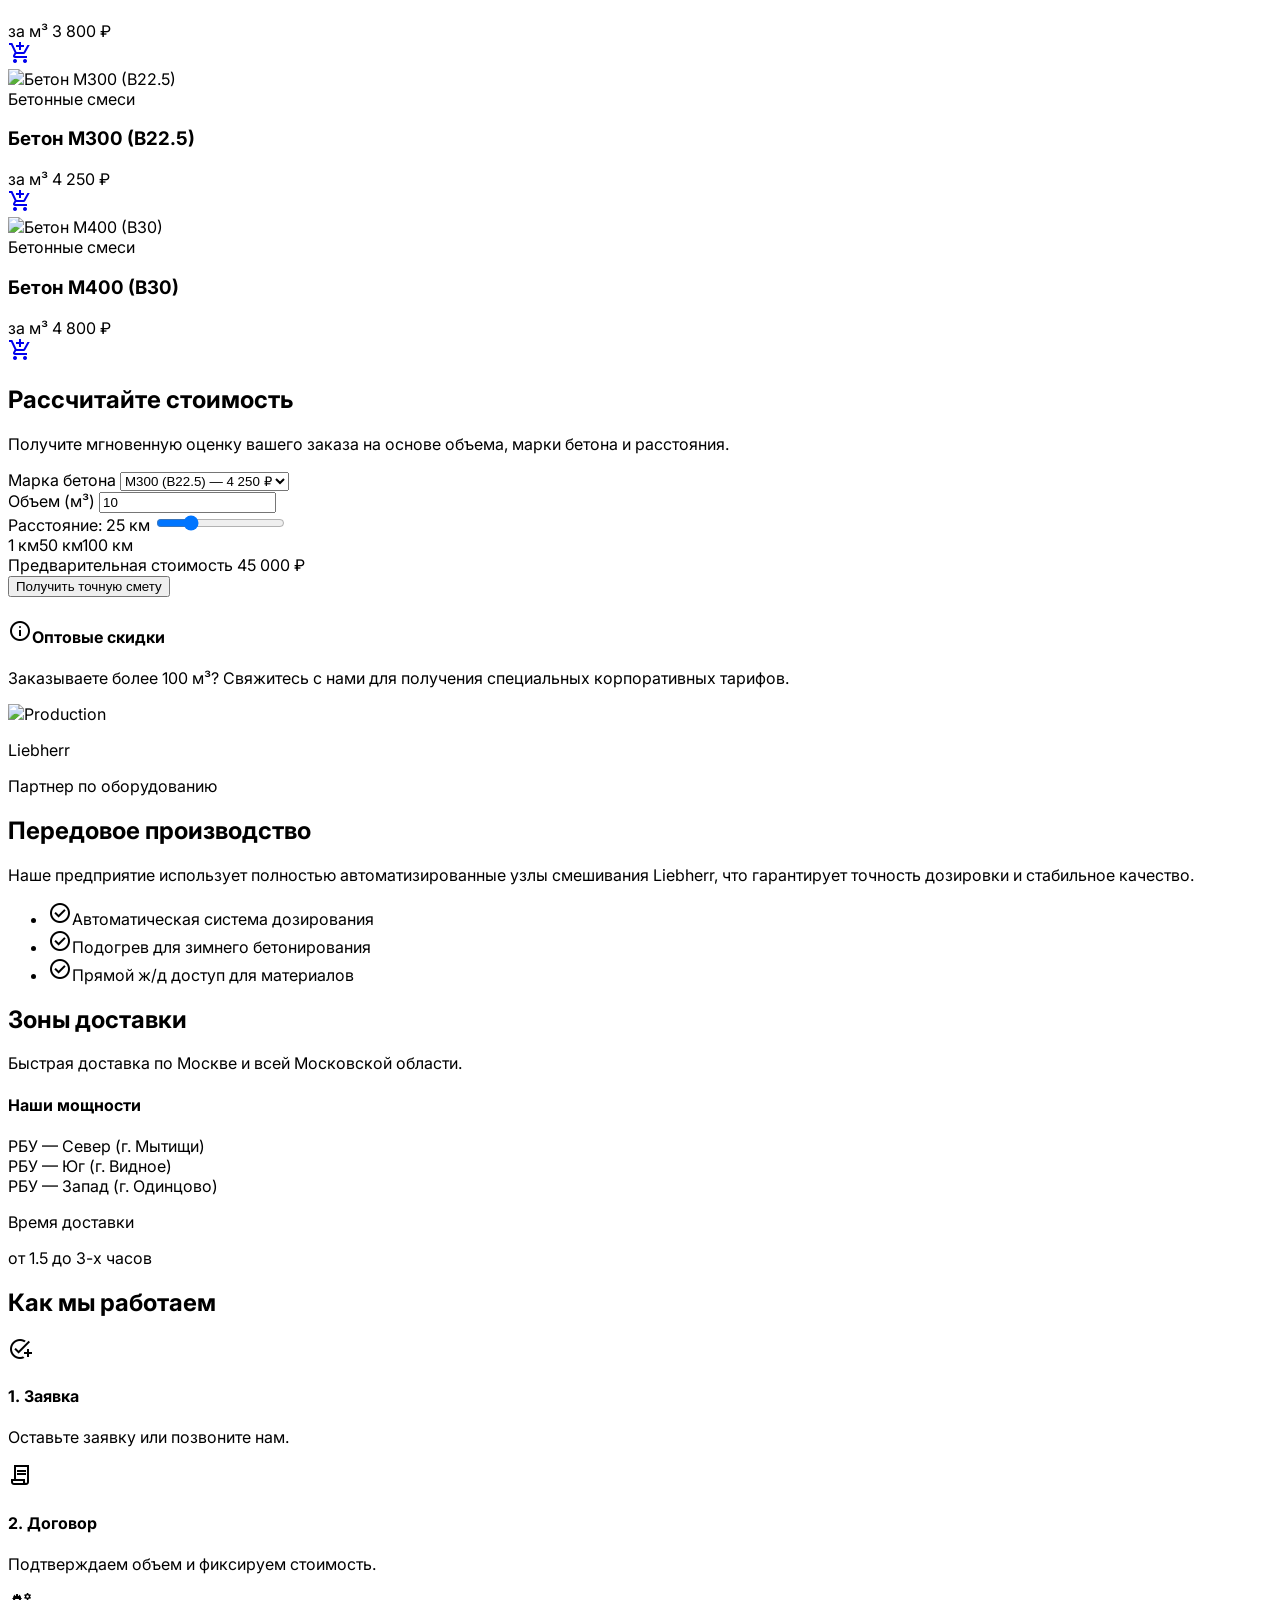
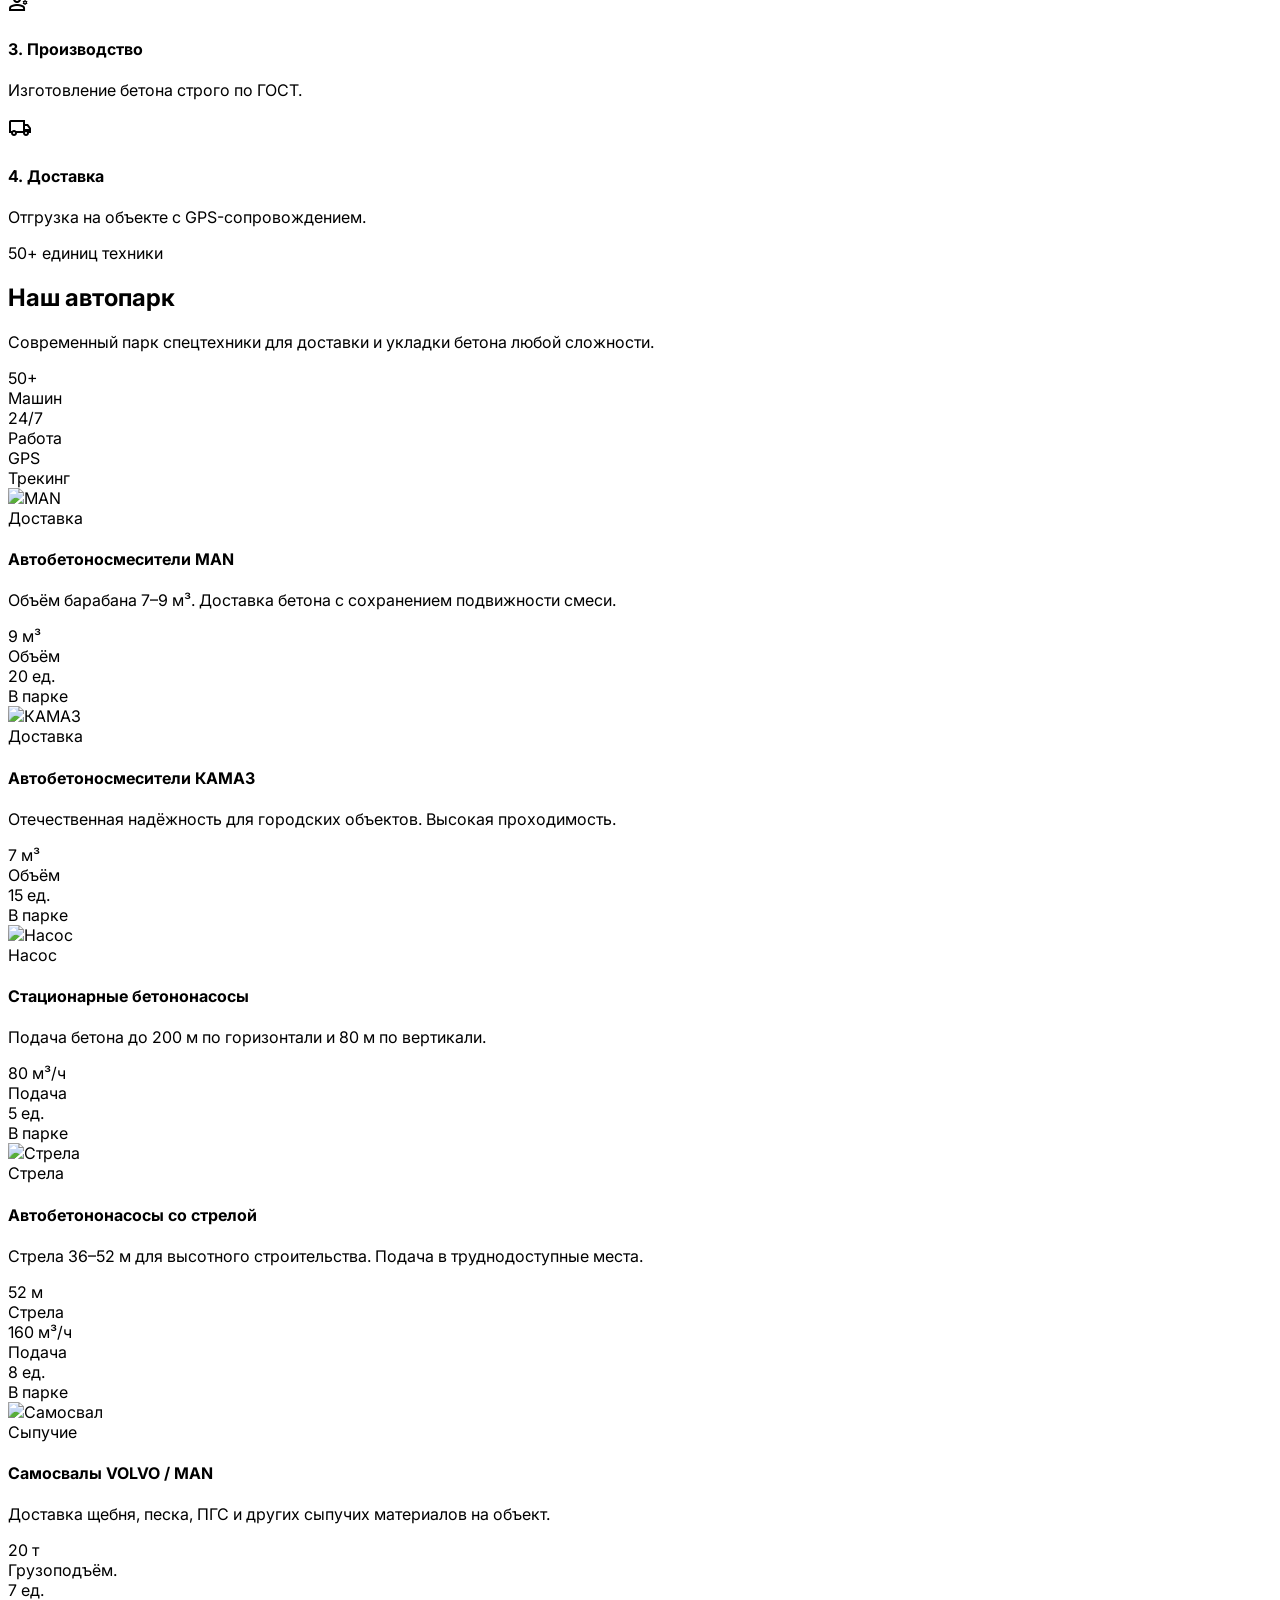
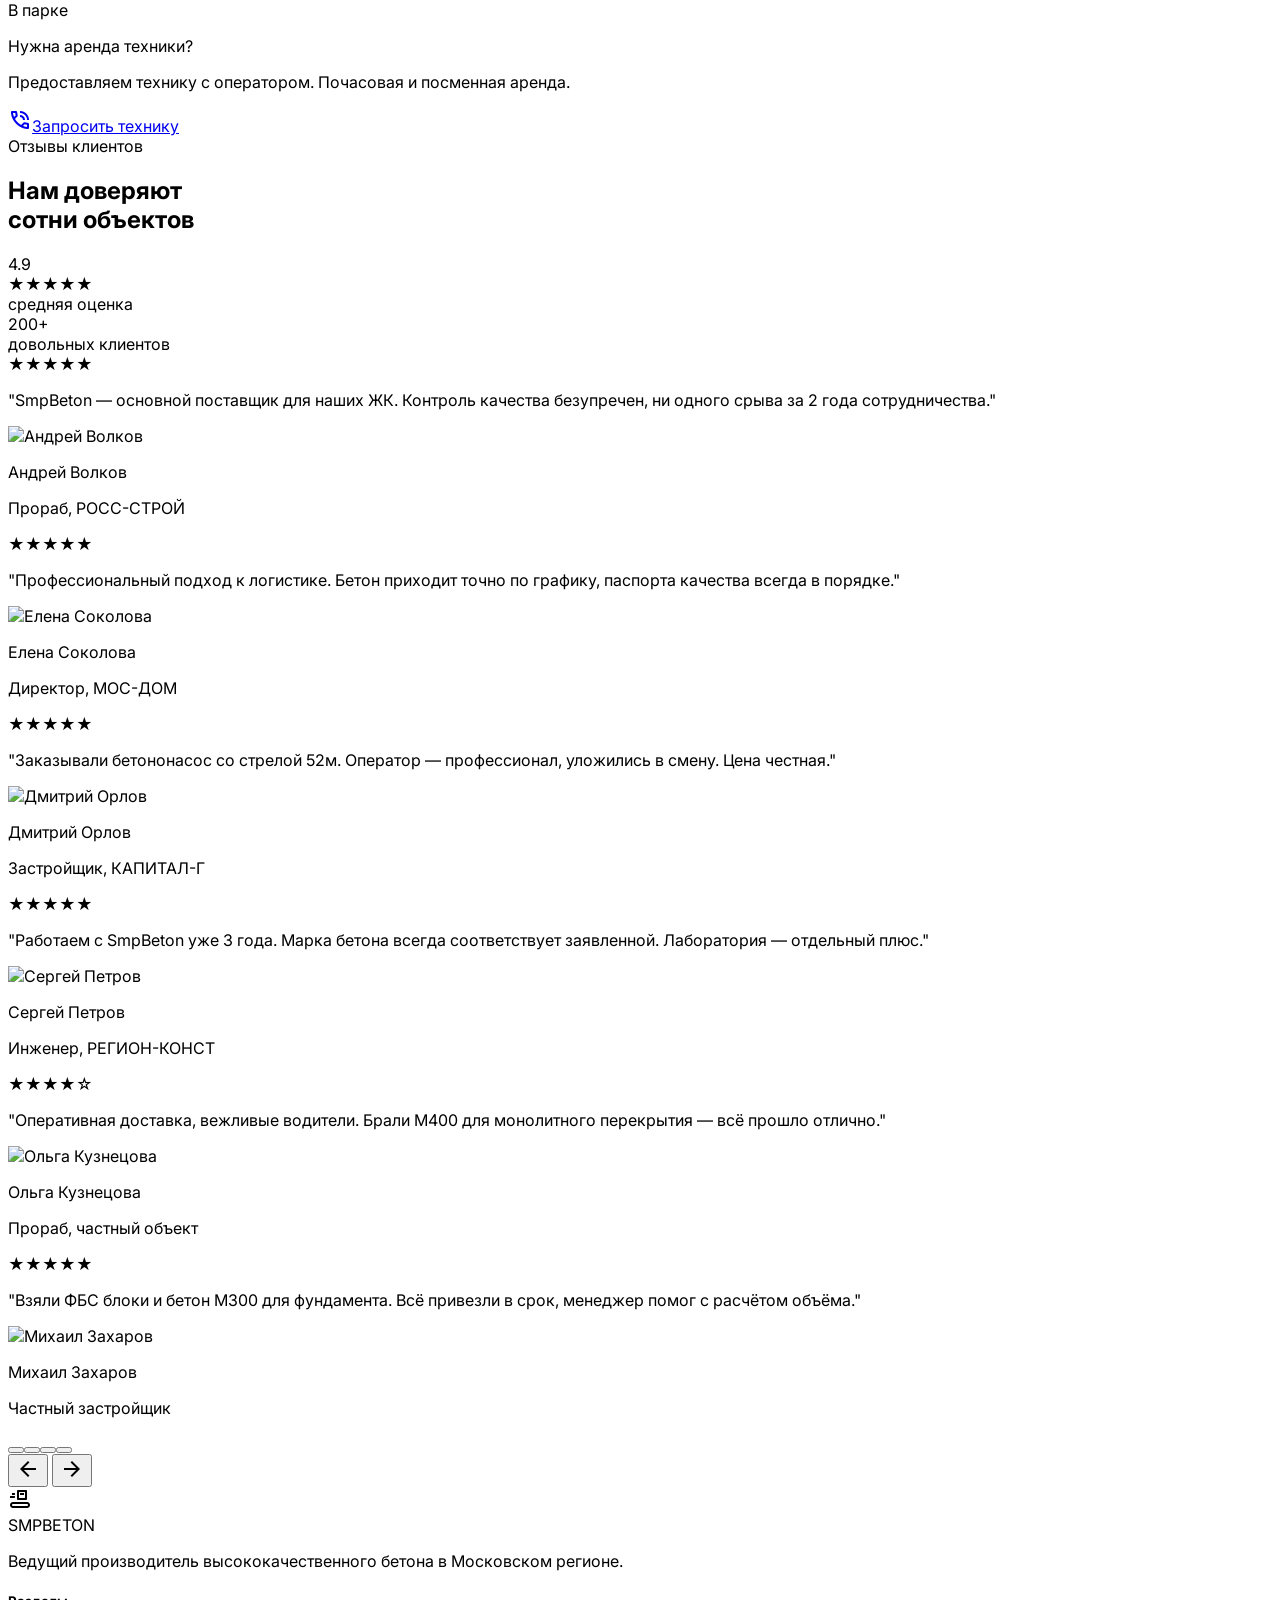
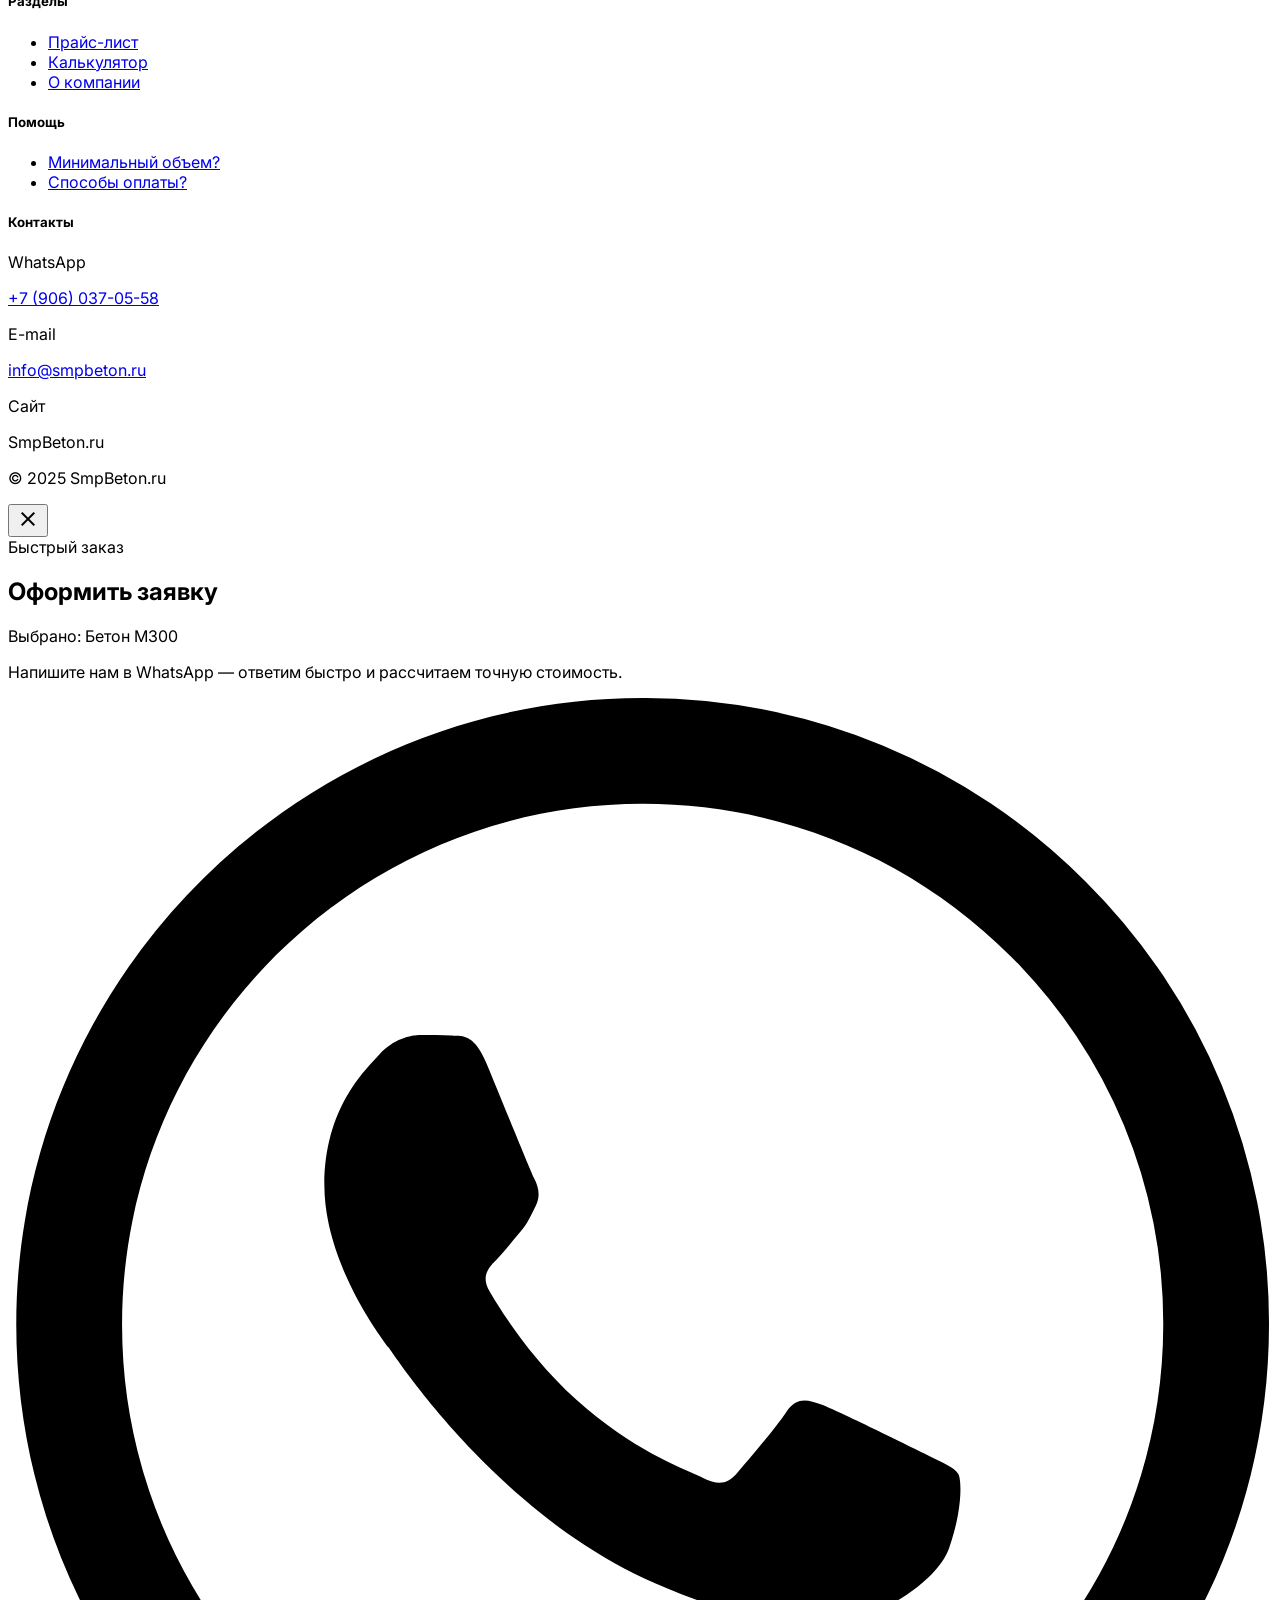
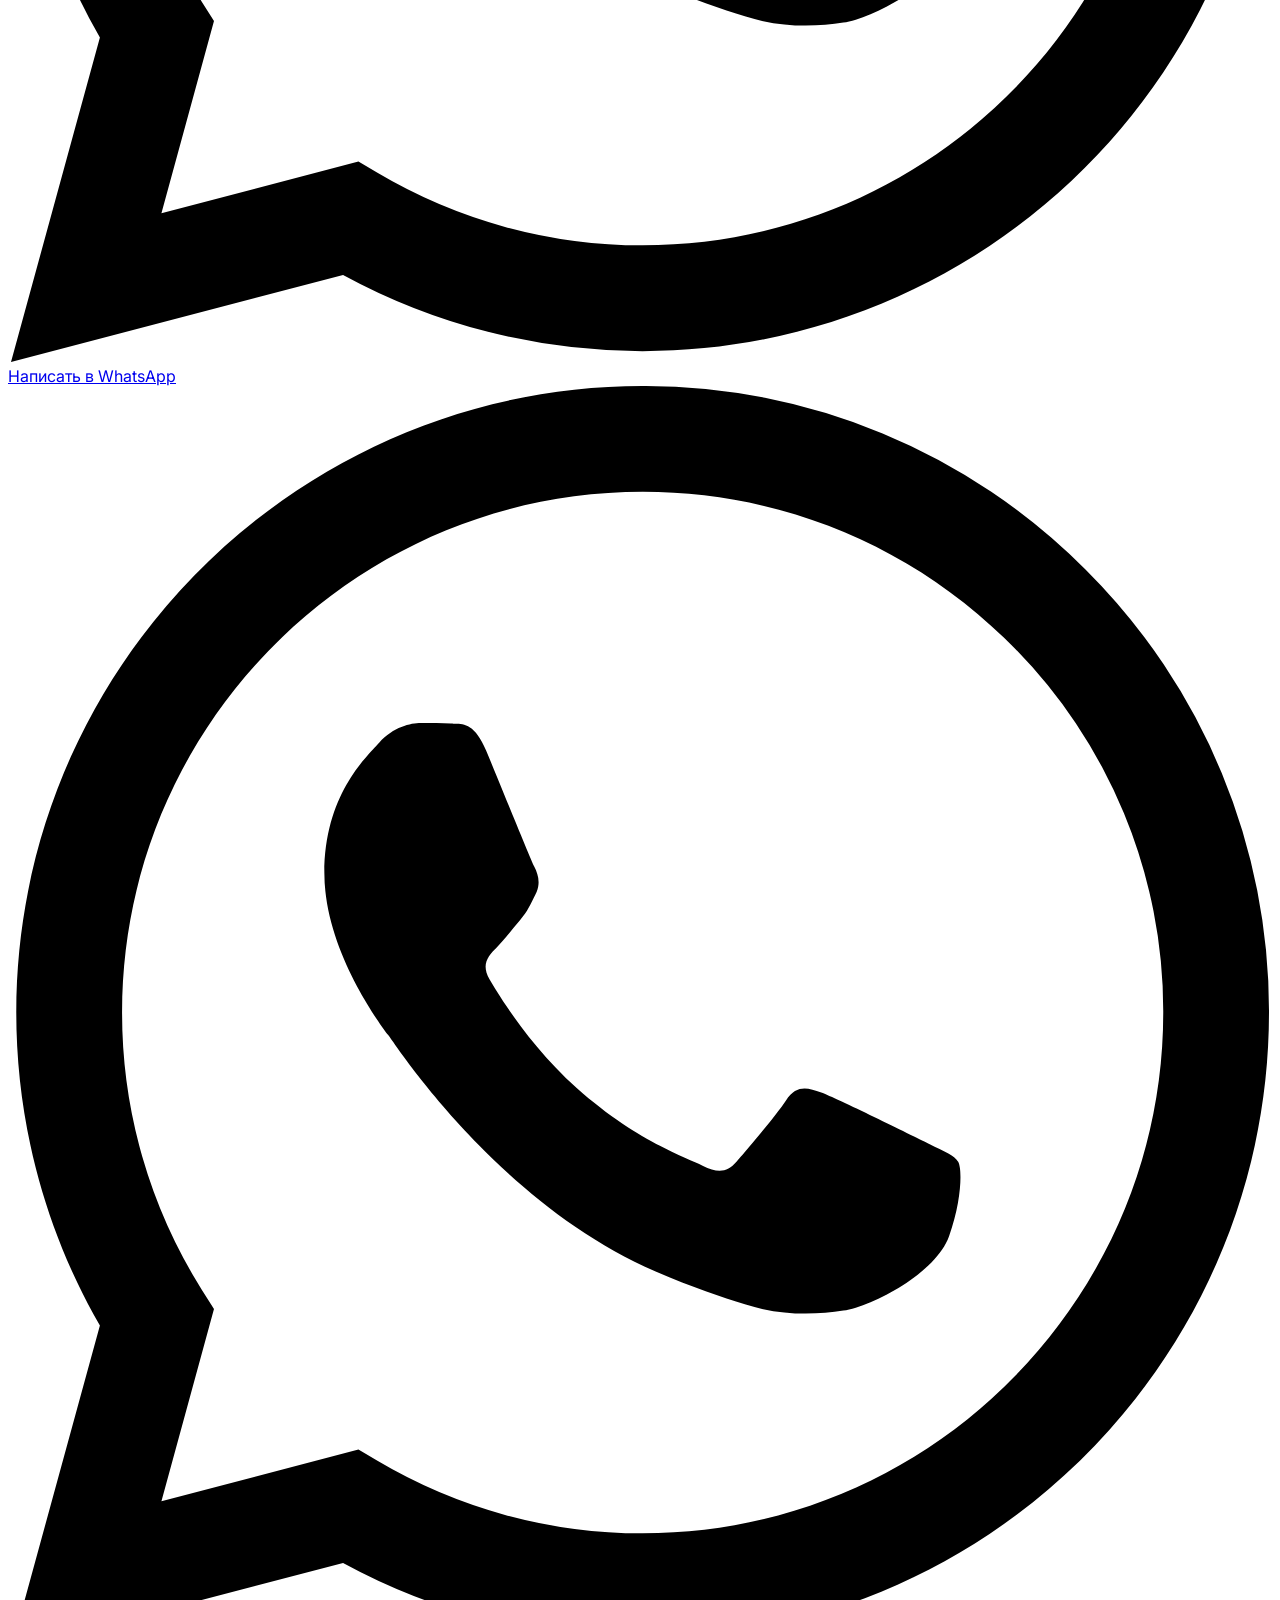
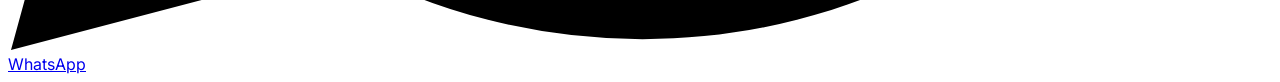
==== commit 4f631f93: "Add mini catalog section to homepage with category tabs" ====
--- a/index.html
+++ b/index.html
@@ -168,6 +168,91 @@
     </div>
 </section>
 
+<!-- Mini Catalog -->
+<section class="py-24 bg-white" id="products">
+    <div class="max-w-7xl mx-auto px-4 sm:px-6 lg:px-8">
+        <div class="flex flex-col md:flex-row md:items-end justify-between gap-6 mb-12">
+            <div>
+                <div class="inline-flex items-center gap-2 px-3 py-1.5 rounded-full bg-orange-50 border border-orange-100 text-[#f56624] text-xs font-bold uppercase tracking-widest mb-4">
+                    <span class="w-1.5 h-1.5 rounded-full bg-[#f56624]"></span>Популярные позиции
+                </div>
+                <h2 class="text-4xl lg:text-5xl font-black text-slate-900 leading-tight">Наша продукция</h2>
+            </div>
+            <a href="catalog.html" class="shrink-0 flex items-center gap-2 text-[#f56624] font-black hover:gap-4 transition-all text-sm">
+                Весь каталог и цены <span class="material-symbols-outlined">arrow_forward</span>
+            </a>
+        </div>
+
+        <!-- Category tabs -->
+        <div class="flex flex-wrap gap-2 mb-10">
+            <button onclick="miniSetCat('all')" id="mini-btn-all" class="px-5 py-2.5 rounded-xl font-bold text-sm bg-slate-900 text-white shadow-lg">Все</button>
+            <button onclick="miniSetCat('Бетонные смеси')" id="mini-btn-mix" class="px-5 py-2.5 rounded-xl font-bold text-sm bg-slate-100 text-slate-600 hover:bg-slate-200 transition-colors">Бетонные смеси</button>
+            <button onclick="miniSetCat('Блоки')" id="mini-btn-blocks" class="px-5 py-2.5 rounded-xl font-bold text-sm bg-slate-100 text-slate-600 hover:bg-slate-200 transition-colors">Блоки</button>
+            <button onclick="miniSetCat('Аренда')" id="mini-btn-rent" class="px-5 py-2.5 rounded-xl font-bold text-sm bg-slate-100 text-slate-600 hover:bg-slate-200 transition-colors">Аренда техники</button>
+        </div>
+
+        <!-- Grid -->
+        <div id="mini-catalog-grid" class="grid grid-cols-1 sm:grid-cols-2 lg:grid-cols-4 gap-6"></div>
+    </div>
+</section>
+
+<script>
+(function(){
+    const miniProducts = [
+        { name: 'Бетон М100 (В7.5)', cat: 'Бетонные смеси', price: 3500, unit: 'м³', img: 'https://images.unsplash.com/photo-1504307651254-35680f356dfd?w=400&q=80' },
+        { name: 'Бетон М200 (В15)',  cat: 'Бетонные смеси', price: 3800, unit: 'м³', img: 'https://images.unsplash.com/photo-1590496793929-36417d3117de?w=400&q=80' },
+        { name: 'Бетон М300 (В22.5)',cat: 'Бетонные смеси', price: 4250, unit: 'м³', img: 'https://images.unsplash.com/photo-1581094794329-c8112a89af12?w=400&q=80' },
+        { name: 'Бетон М400 (В30)',  cat: 'Бетонные смеси', price: 4800, unit: 'м³', img: 'https://images.unsplash.com/photo-1558618666-fcd25c85cd64?w=400&q=80' },
+        { name: 'Бетон М500 (В40)',  cat: 'Бетонные смеси', price: 5500, unit: 'м³', img: 'https://images.unsplash.com/photo-1504307651254-35680f356dfd?w=400&q=80' },
+        { name: 'ФБС блок 24.4.6',   cat: 'Блоки',          price: 3100, unit: 'шт', img: 'https://images.unsplash.com/photo-1590496793929-36417d3117de?w=400&q=80' },
+        { name: 'ФБС блок 12.4.6',   cat: 'Блоки',          price: 1800, unit: 'шт', img: 'https://images.unsplash.com/photo-1581094794329-c8112a89af12?w=400&q=80' },
+        { name: 'Аренда насоса 32м', cat: 'Аренда',         price: 18000,unit: 'смена', img: 'https://images.unsplash.com/photo-1558618666-fcd25c85cd64?w=400&q=80' },
+    ];
+
+    let miniCat = 'all';
+
+    window.miniSetCat = function(cat) {
+        miniCat = cat;
+        ['all','mix','blocks','rent'].forEach(k => {
+            const b = document.getElementById('mini-btn-' + k);
+            if (b) b.className = 'px-5 py-2.5 rounded-xl font-bold text-sm bg-slate-100 text-slate-600 hover:bg-slate-200 transition-colors';
+        });
+        const map = { all:'all', 'Бетонные смеси':'mix', 'Блоки':'blocks', 'Аренда':'rent' };
+        const active = document.getElementById('mini-btn-' + map[cat]);
+        if (active) active.className = 'px-5 py-2.5 rounded-xl font-bold text-sm bg-slate-900 text-white shadow-lg';
+        renderMini();
+    };
+
+    function renderMini() {
+        const list = miniProducts.filter(p => miniCat === 'all' || p.cat === miniCat).slice(0, 4);
+        document.getElementById('mini-catalog-grid').innerHTML = list.map(p => `
+            <div class="group bg-white rounded-[1.75rem] overflow-hidden border border-slate-100 shadow-lg hover:shadow-2xl hover:-translate-y-1 transition-all duration-400 flex flex-col">
+                <div class="h-44 overflow-hidden relative">
+                    <img class="w-full h-full object-cover group-hover:scale-110 transition-transform duration-700" src="${p.img}" alt="${p.name}"/>
+                    <div class="absolute inset-0 bg-gradient-to-t from-slate-900/60 to-transparent"></div>
+                    <span class="absolute top-4 left-4 bg-white/90 backdrop-blur px-3 py-1 rounded-full text-[10px] font-black uppercase tracking-widest text-slate-900">${p.cat}</span>
+                </div>
+                <div class="p-6 flex flex-col flex-1">
+                    <h3 class="font-black text-lg text-slate-900 mb-1 group-hover:text-[#f56624] transition-colors">${p.name}</h3>
+                    <div class="mt-auto pt-4 flex items-center justify-between">
+                        <div>
+                            <span class="text-[10px] font-bold text-slate-400 uppercase tracking-wider block">за ${p.unit}</span>
+                            <span class="text-xl font-black text-slate-900">${p.price.toLocaleString('ru-RU')} <span class="text-[#f56624]">₽</span></span>
+                        </div>
+                        <a href="https://wa.me/79060370558?text=${encodeURIComponent('Хочу заказать: ' + p.name)}" target="_blank"
+                           class="size-11 bg-slate-900 text-white rounded-xl hover:bg-[#f56624] transition-all shadow-md flex items-center justify-center group-hover:-translate-y-0.5">
+                            <span class="material-symbols-outlined text-lg">add_shopping_cart</span>
+                        </a>
+                    </div>
+                </div>
+            </div>
+        `).join('');
+    }
+
+    renderMini();
+})();
+</script>
+
 <!-- Calculator -->
 <section class="py-24 bg-slate-900 text-white rounded-[3rem] mx-4 my-24 overflow-hidden relative" id="calculator">
     <div class="absolute inset-0 bg-[radial-gradient(circle_at_top_right,rgba(245,102,36,0.1),transparent)]"></div>
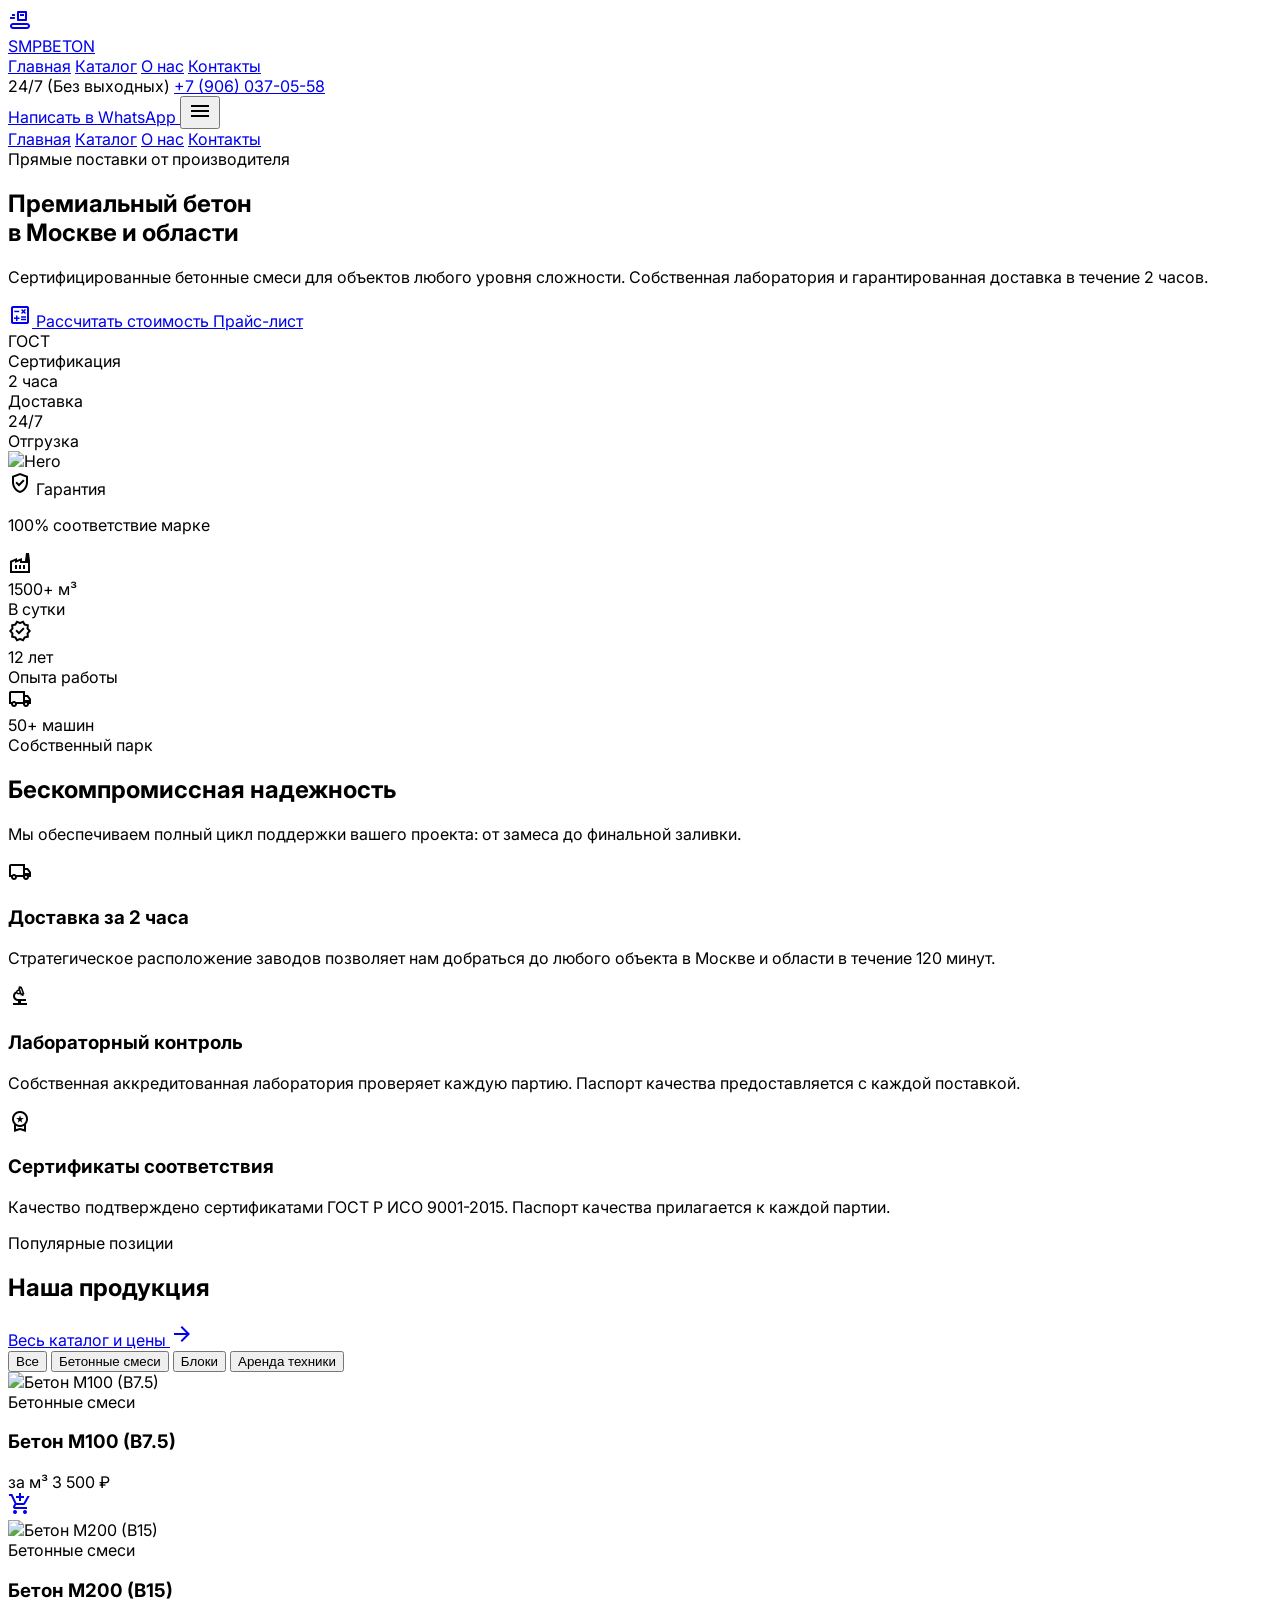
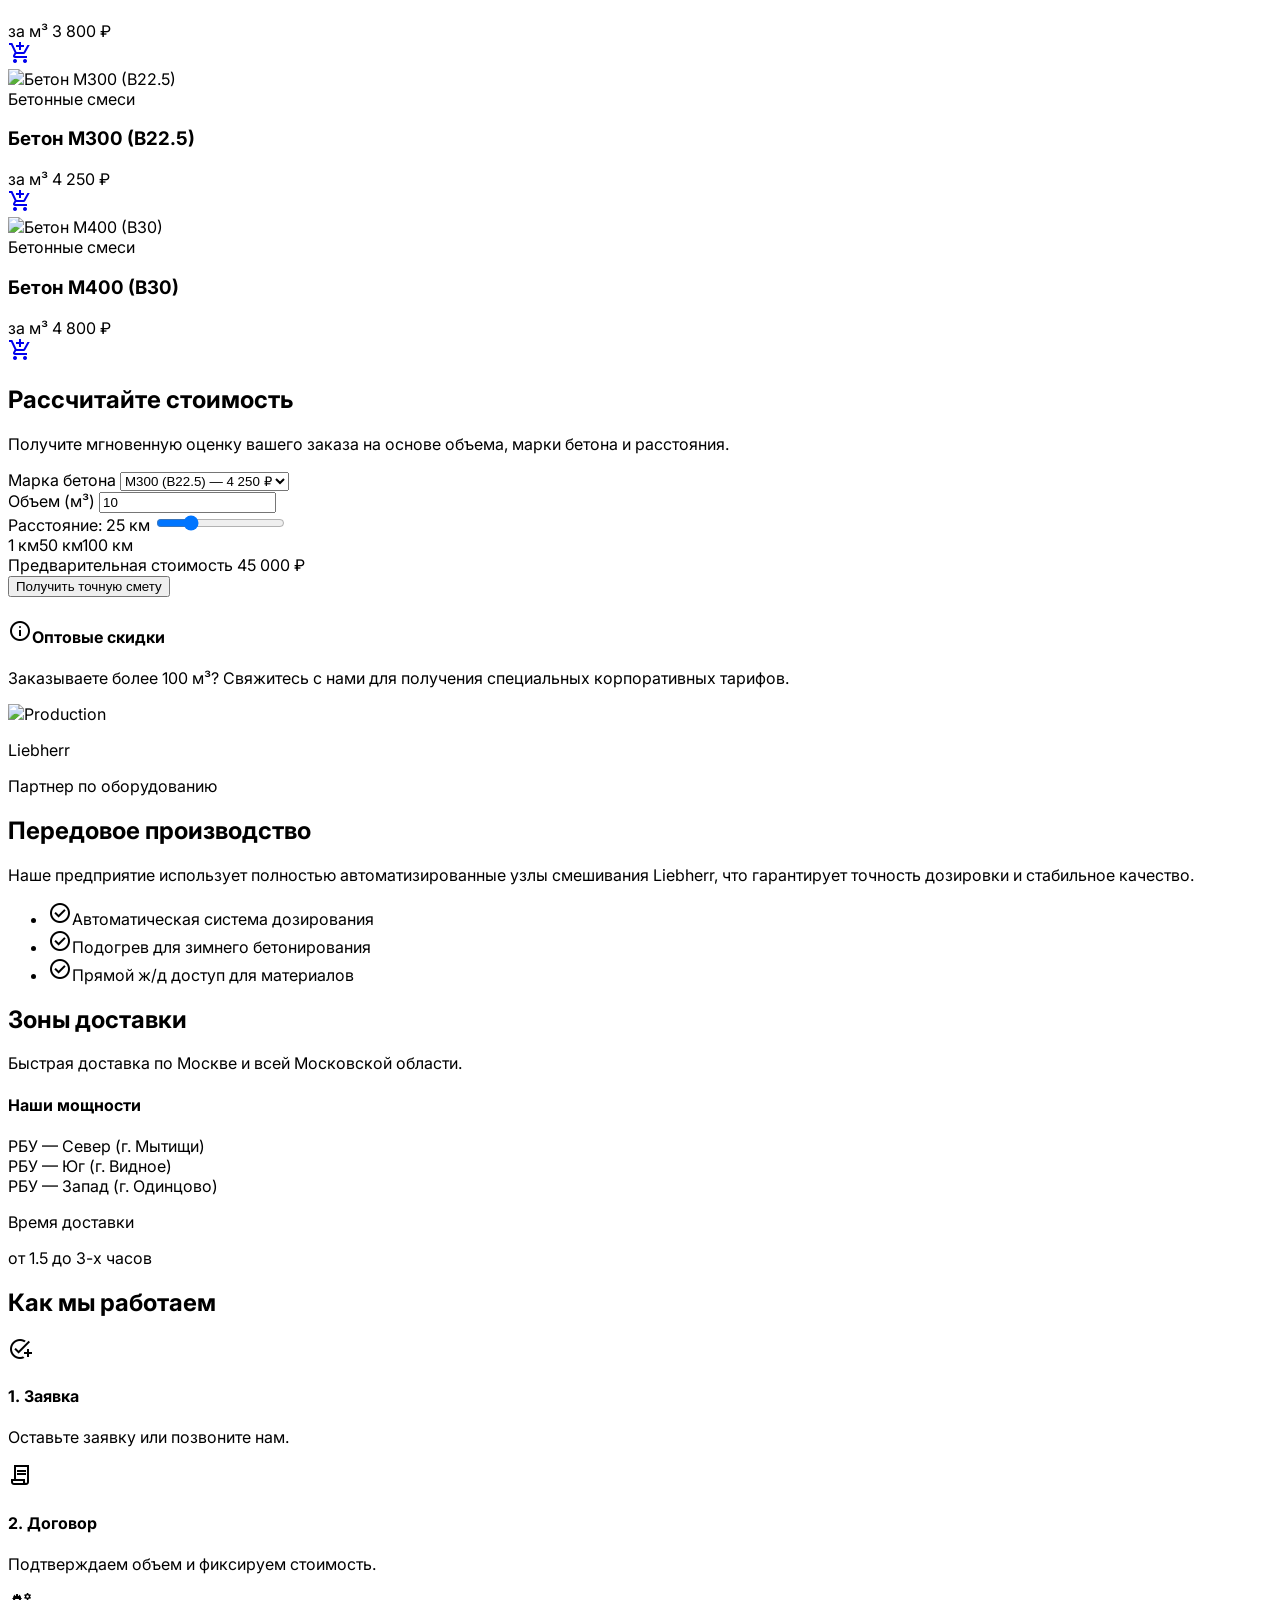
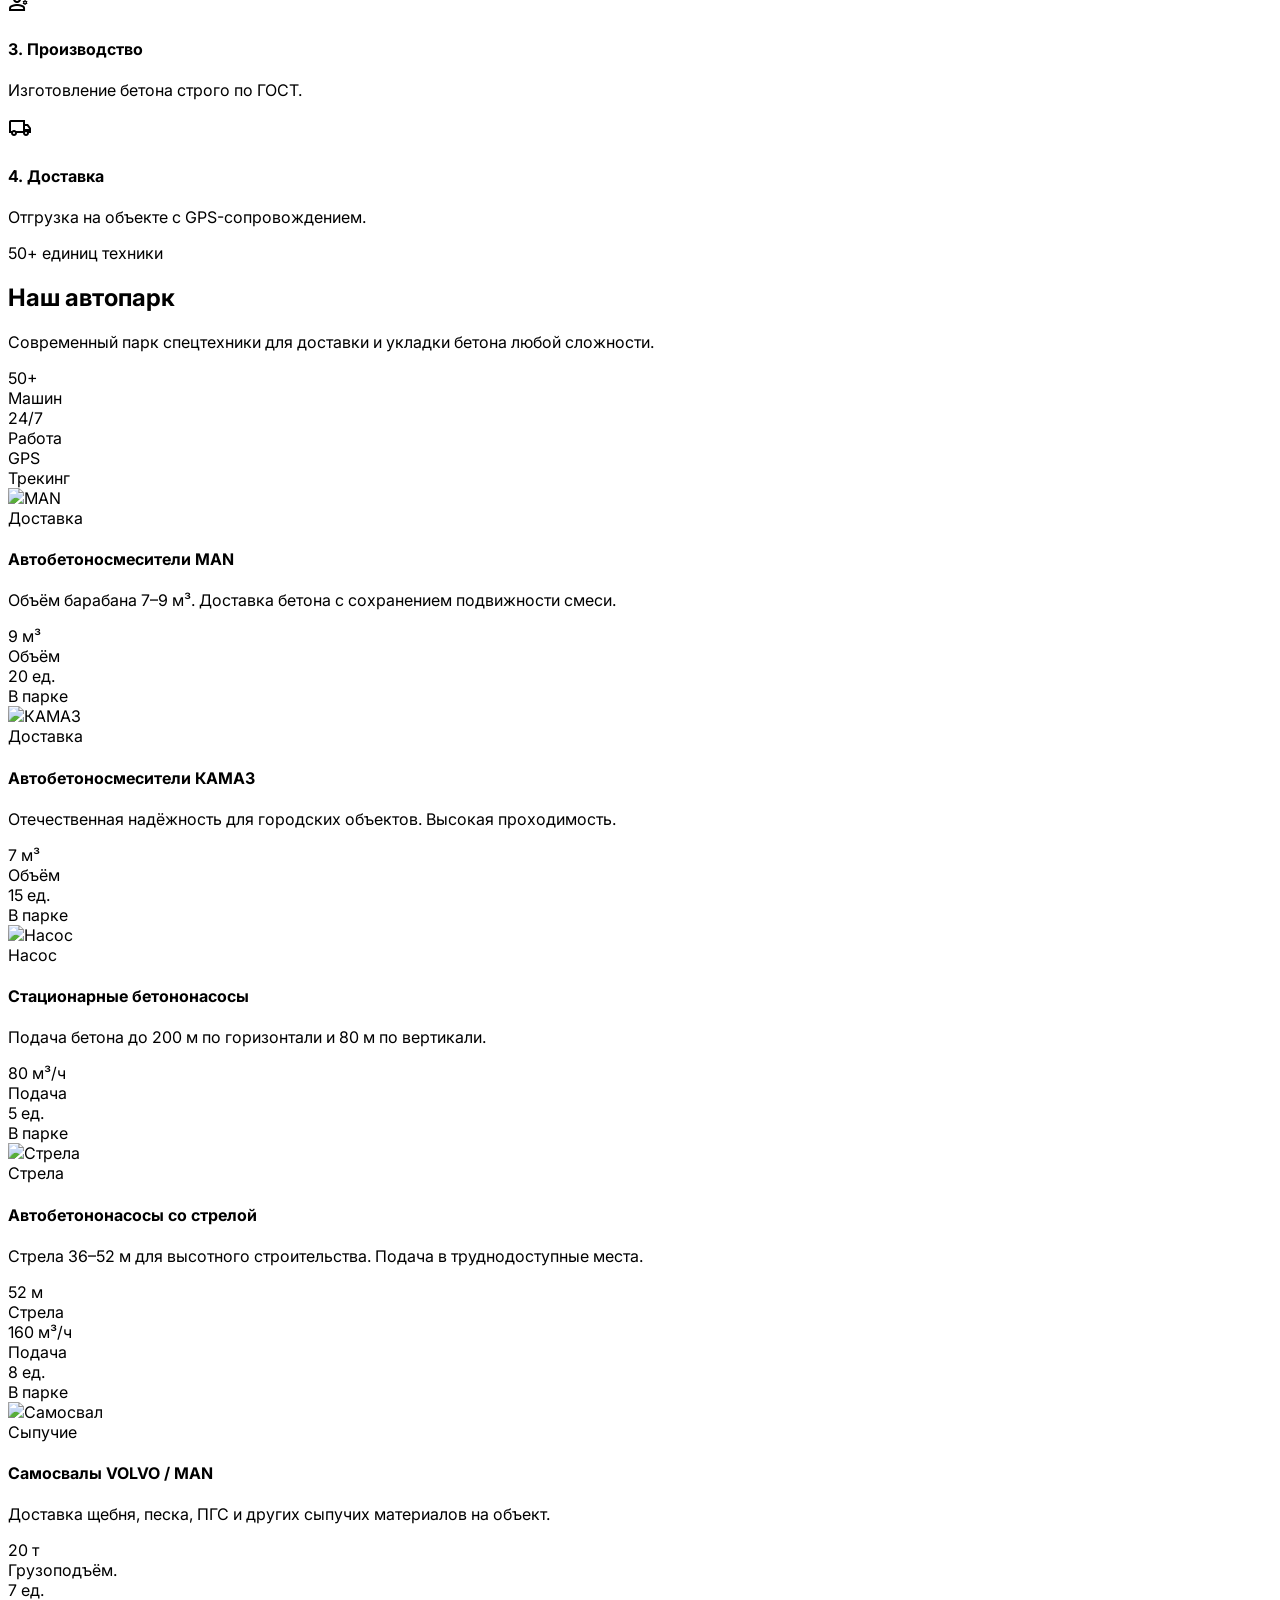
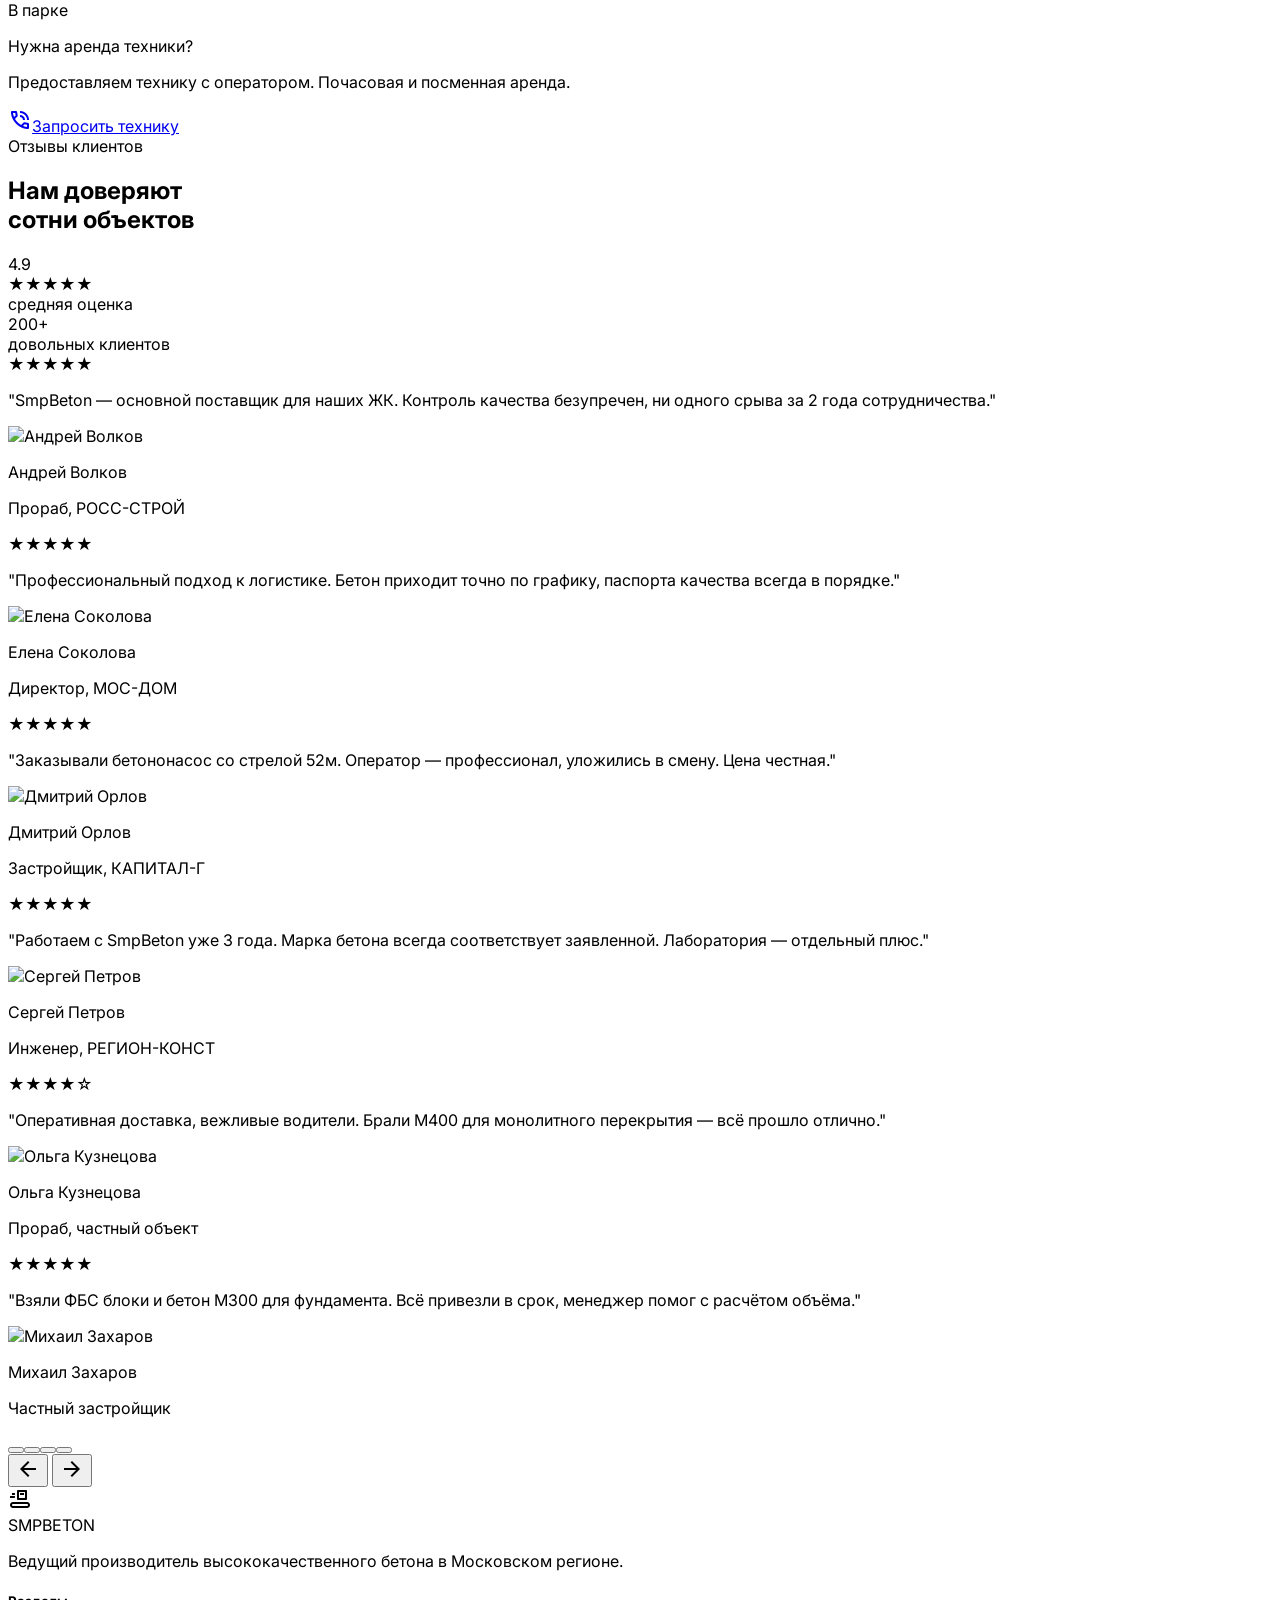
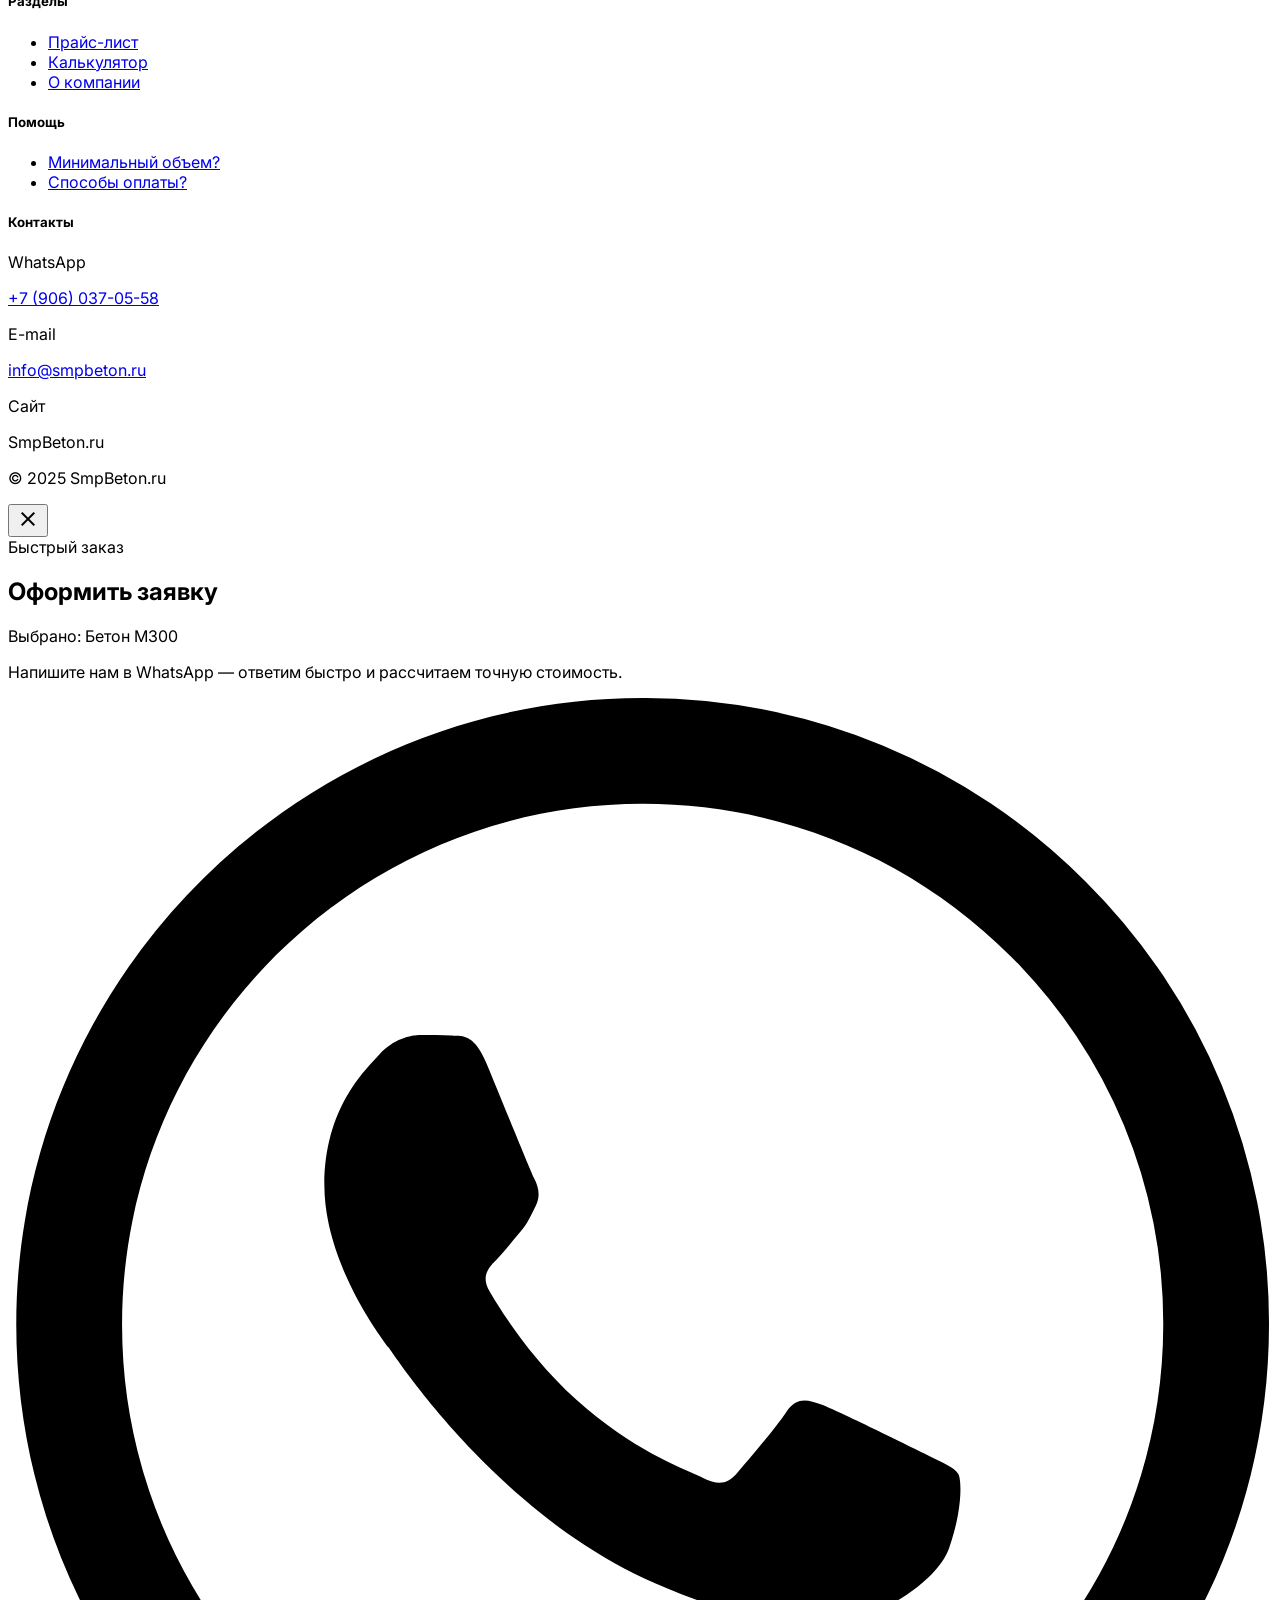
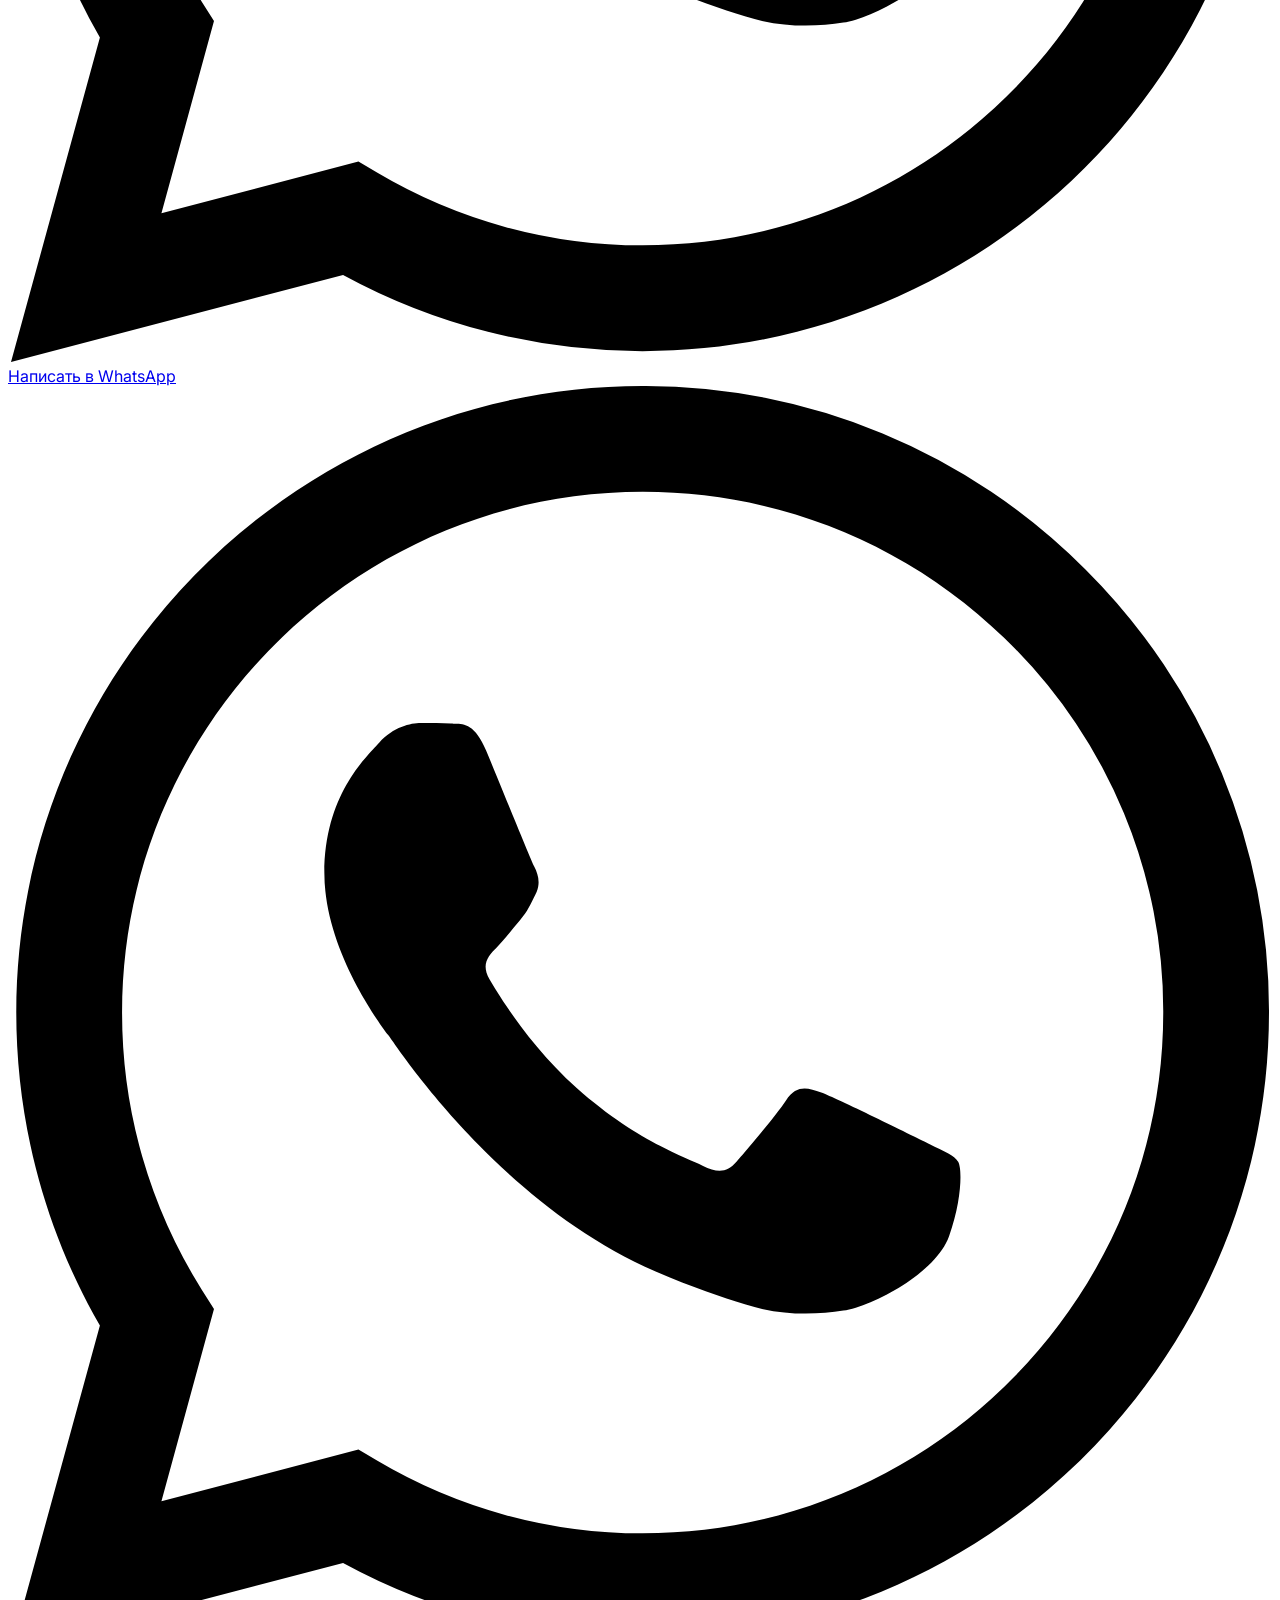
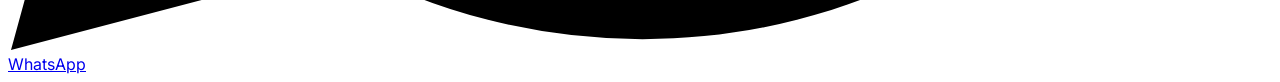
==== commit 55b33aca: "Replace GPS block with certificates GOST ISO 9001-2015" ====
--- a/index.html
+++ b/index.html
@@ -160,9 +160,9 @@
                 <p class="text-slate-500 leading-relaxed">Собственная аккредитованная лаборатория проверяет каждую партию. Паспорт качества предоставляется с каждой поставкой.</p>
             </div>
             <div class="group p-8 rounded-3xl border border-slate-100 hover:border-orange-200 hover:bg-slate-50 transition-all text-left">
-                <div class="size-16 rounded-2xl bg-slate-100 group-hover:bg-[#f56624] transition-colors flex items-center justify-center text-slate-900 group-hover:text-white mb-6"><span class="material-symbols-outlined text-4xl">gps_fixed</span></div>
-                <h3 class="text-2xl font-bold mb-4">GPS Мониторинг</h3>
-                <p class="text-slate-500 leading-relaxed">Полная прозрачность с отслеживанием в реальном времени. Получайте уведомления, когда миксер приближается к объекту.</p>
+                <div class="size-16 rounded-2xl bg-slate-100 group-hover:bg-[#f56624] transition-colors flex items-center justify-center text-slate-900 group-hover:text-white mb-6"><span class="material-symbols-outlined text-4xl">workspace_premium</span></div>
+                <h3 class="text-2xl font-bold mb-4">Сертификаты соответствия</h3>
+                <p class="text-slate-500 leading-relaxed">Качество подтверждено сертификатами ГОСТ Р ИСО 9001-2015. Паспорт качества прилагается к каждой партии.</p>
             </div>
         </div>
     </div>
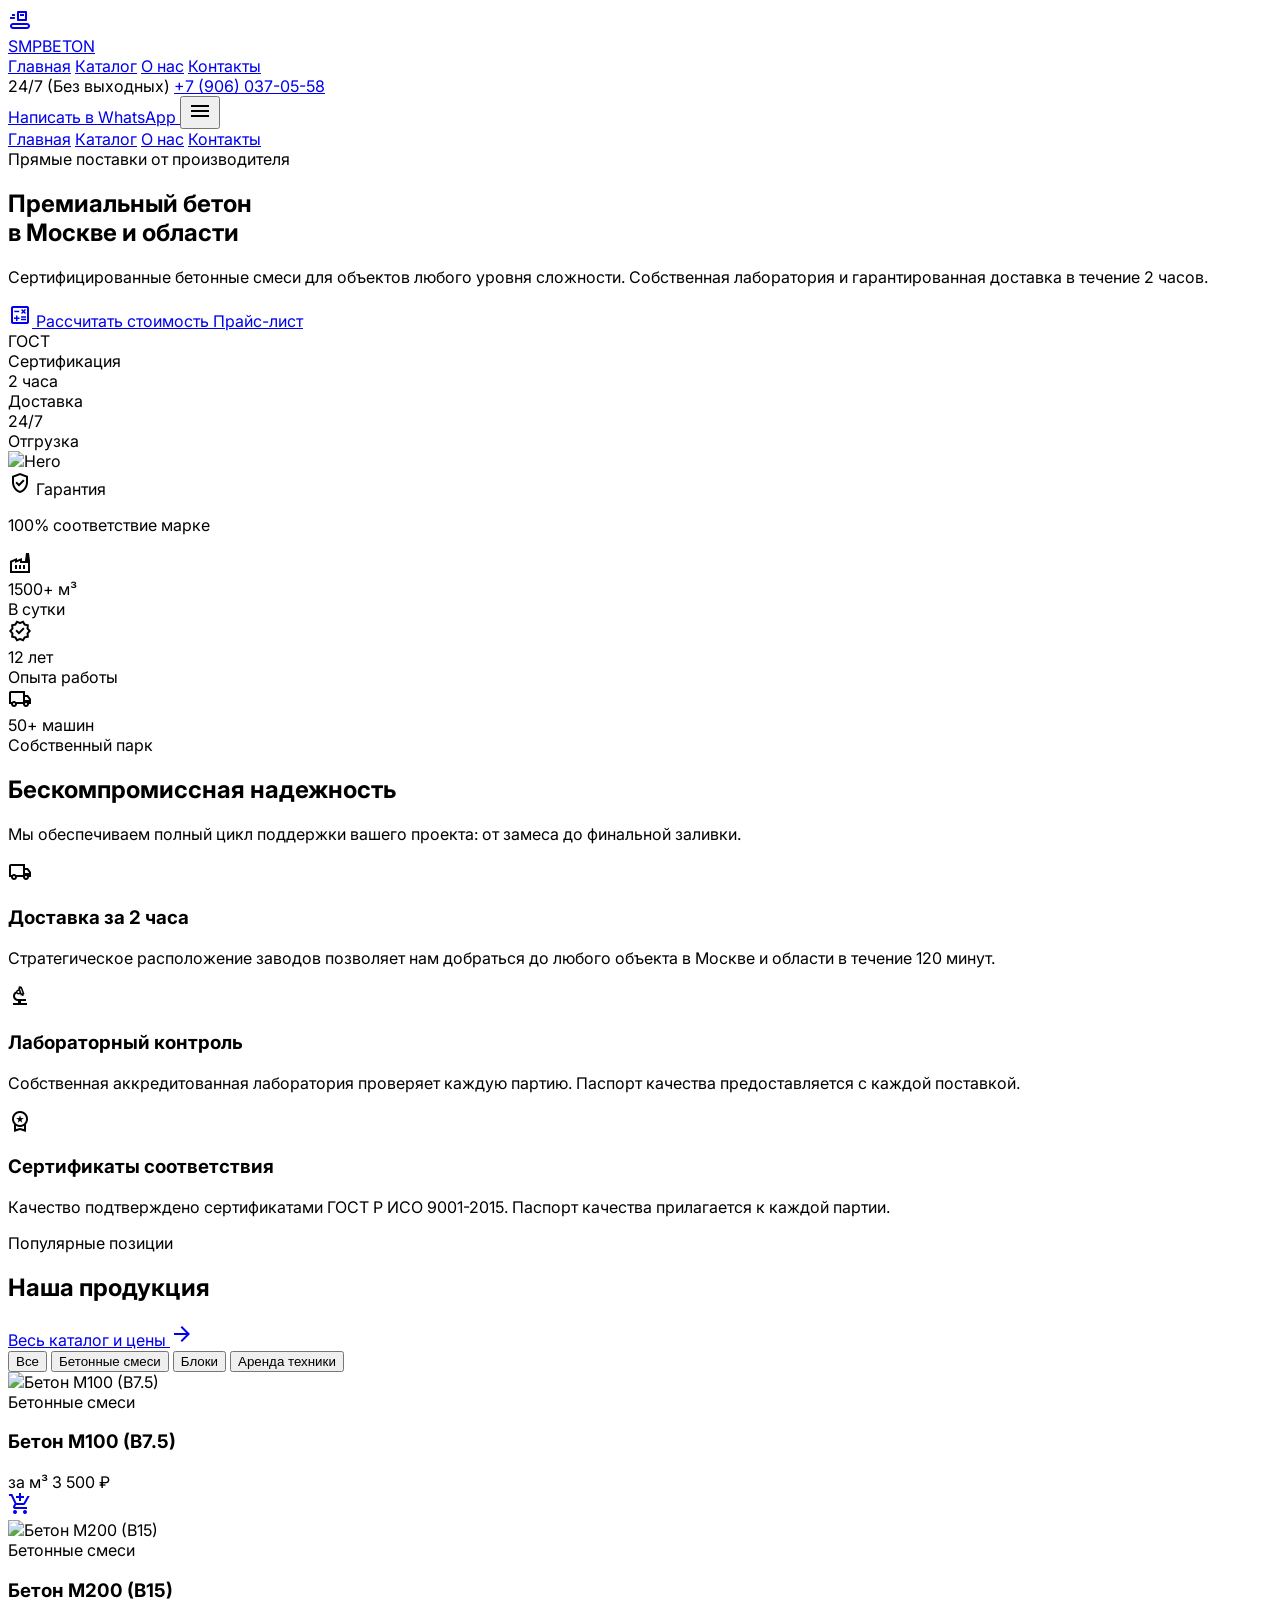
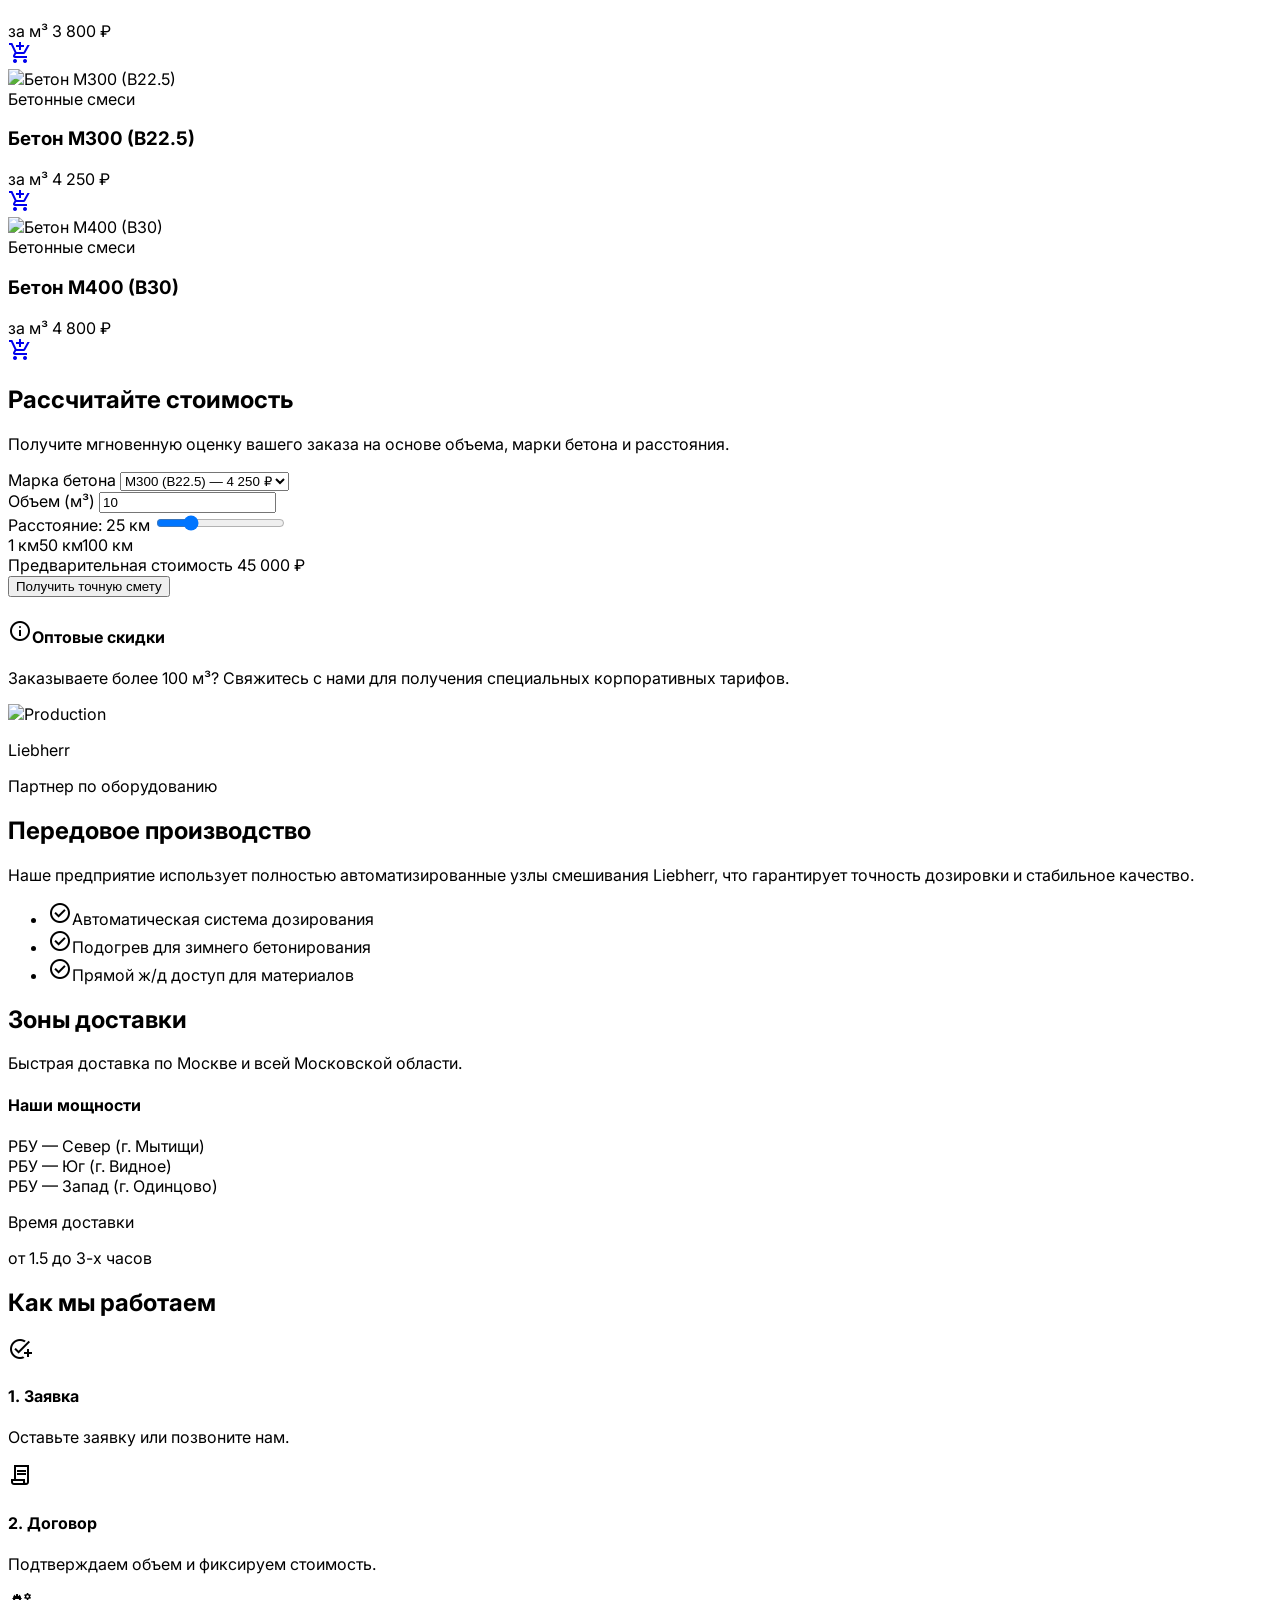
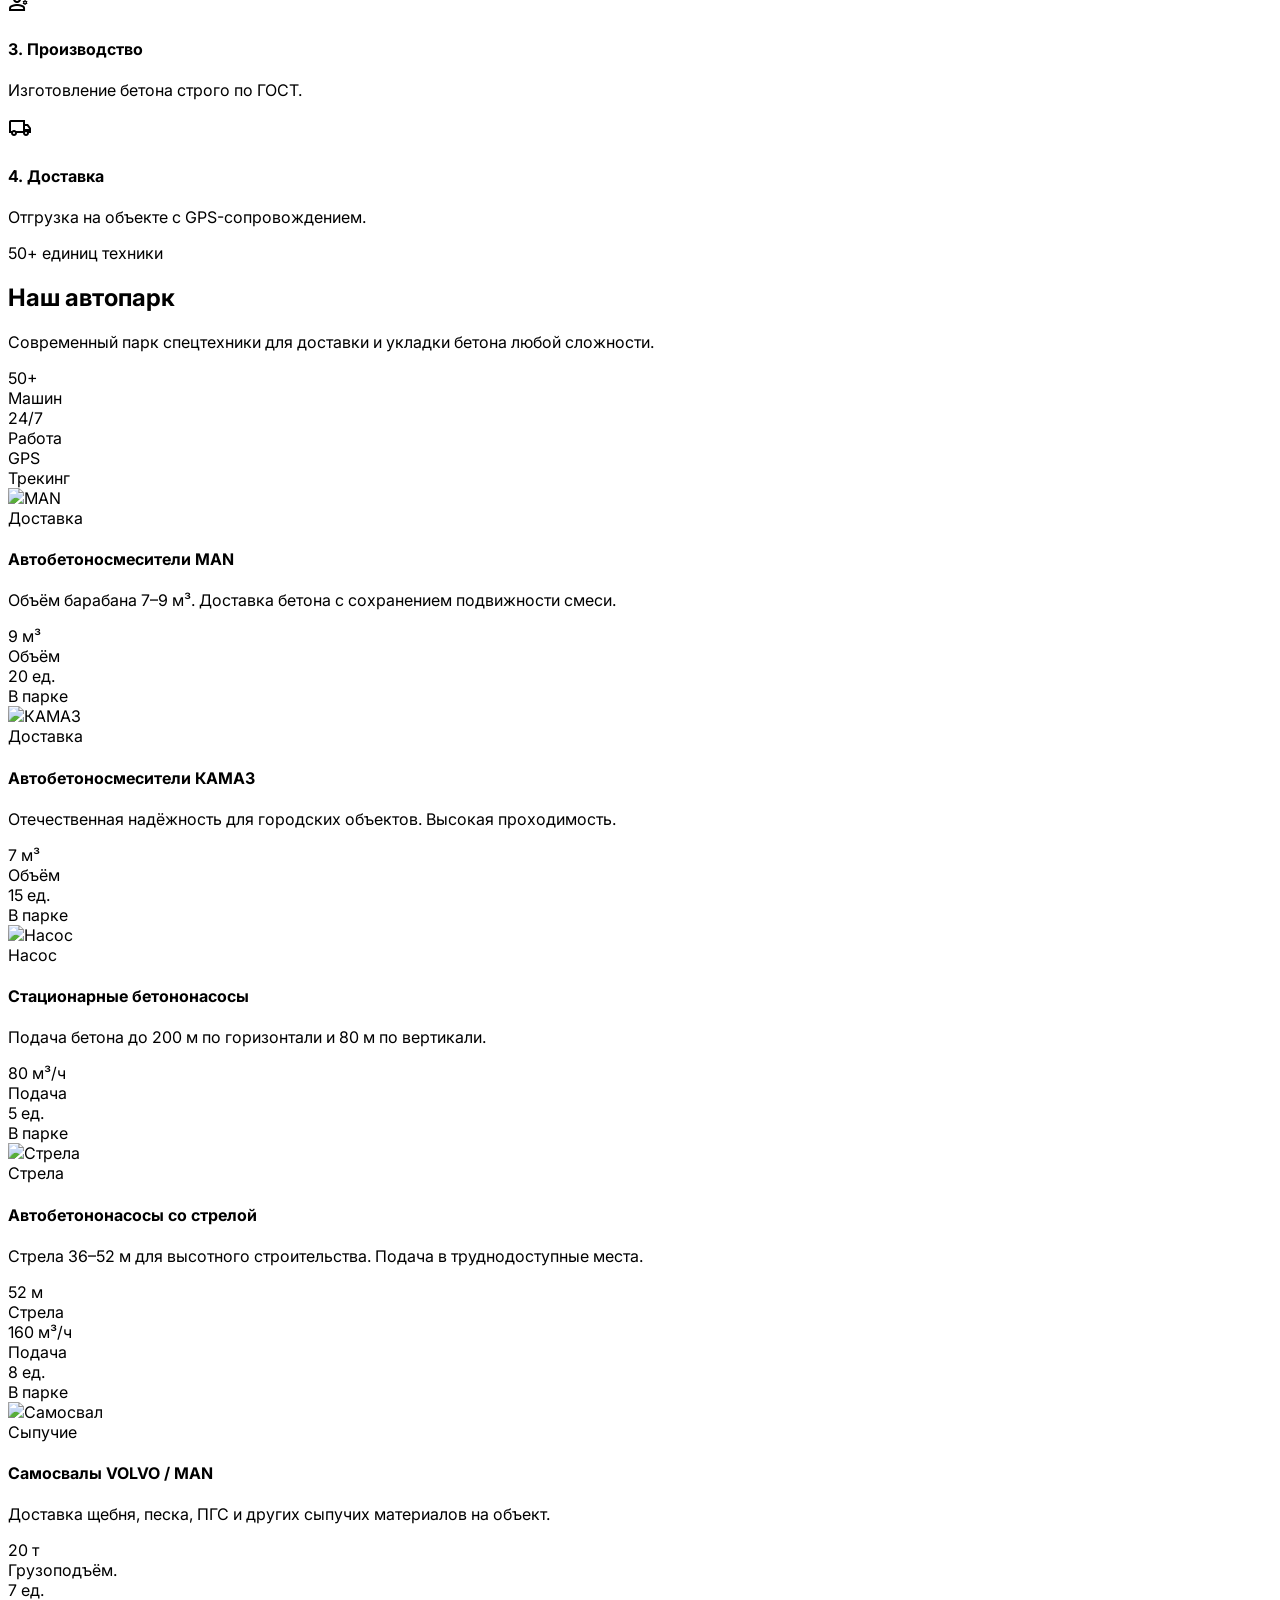
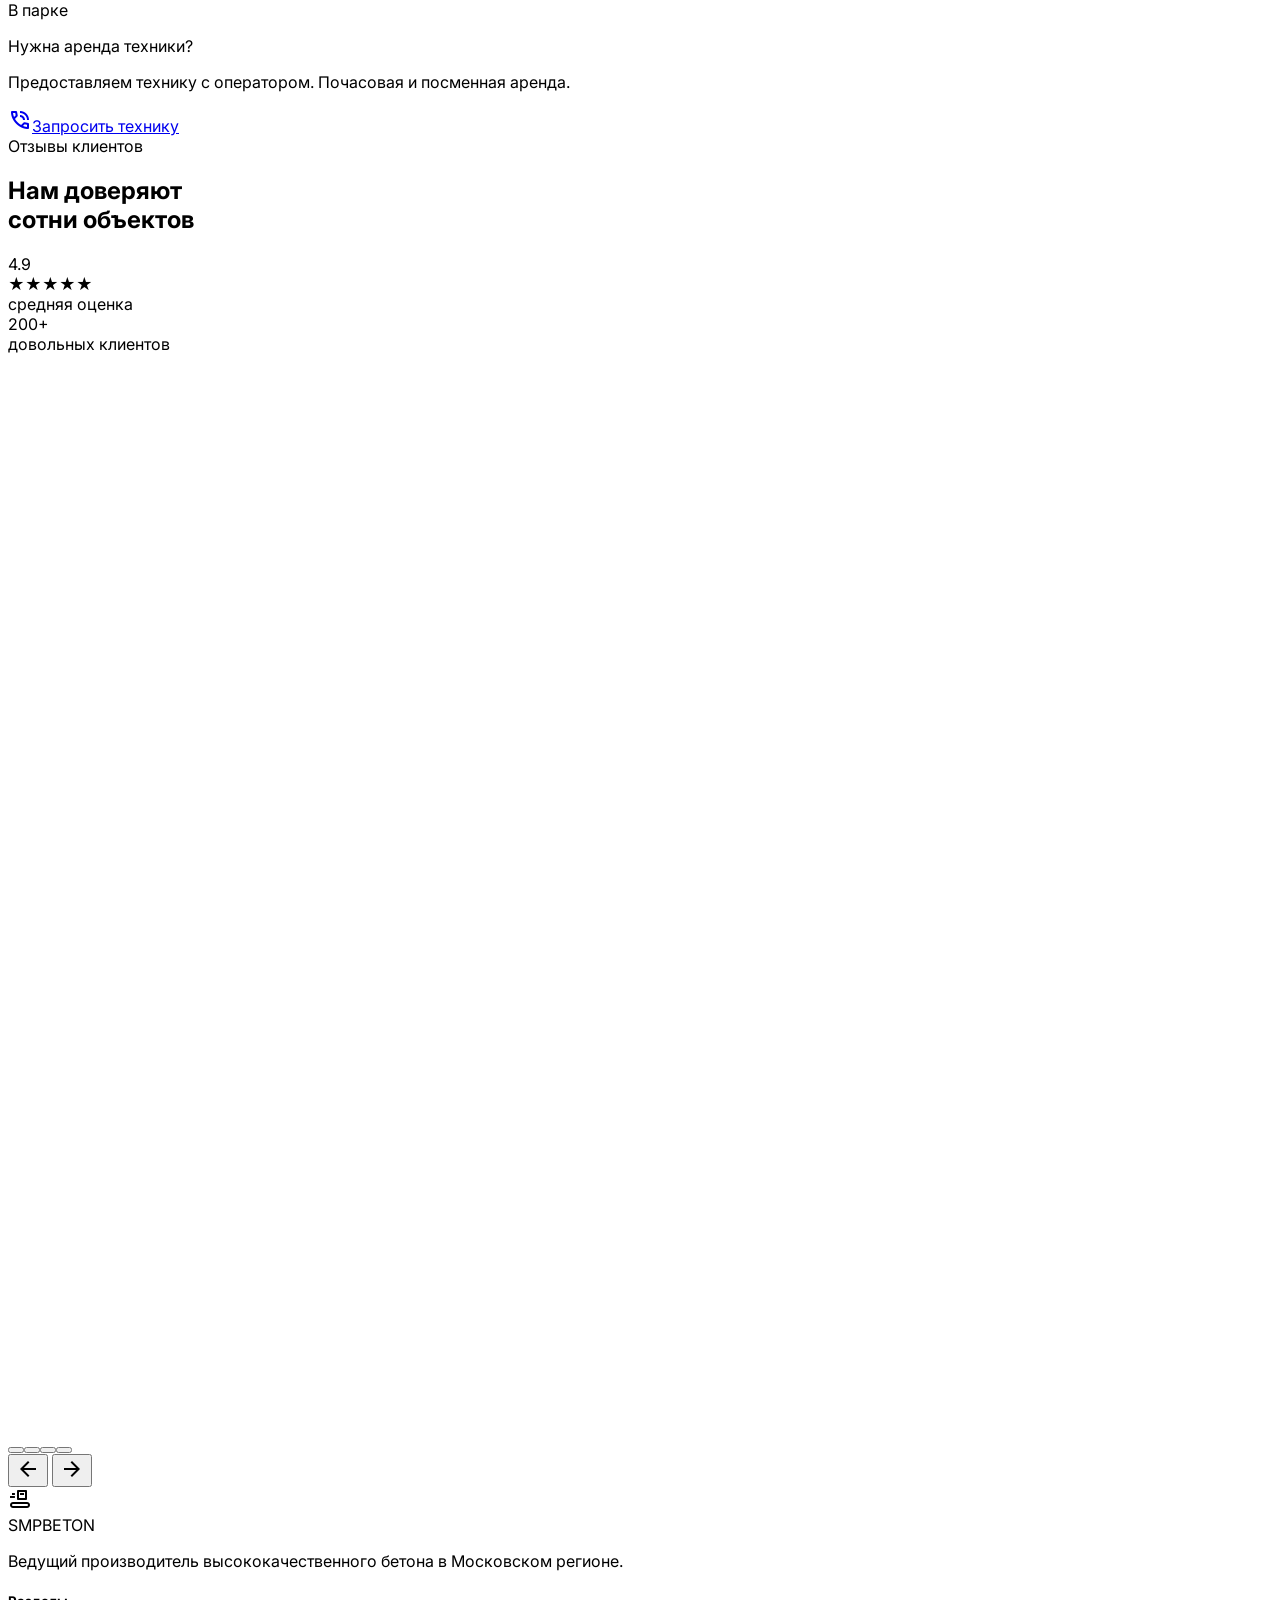
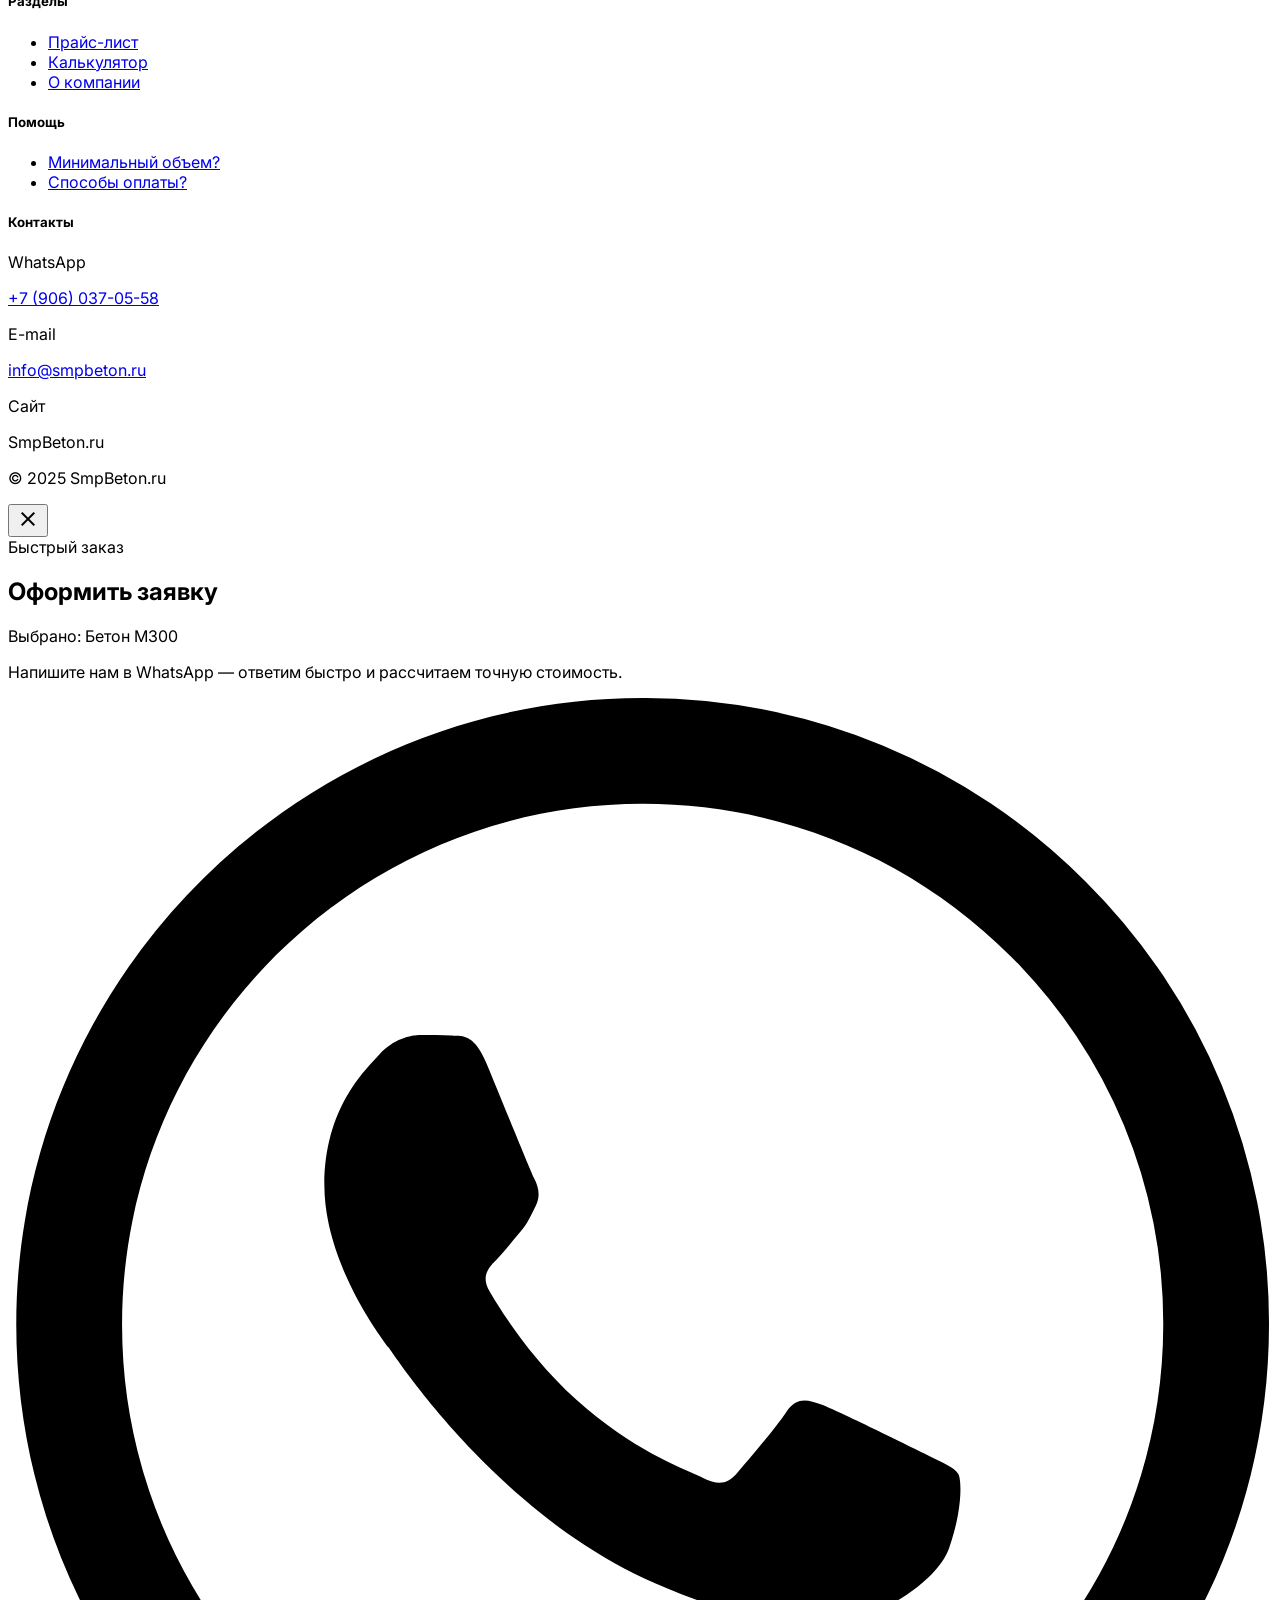
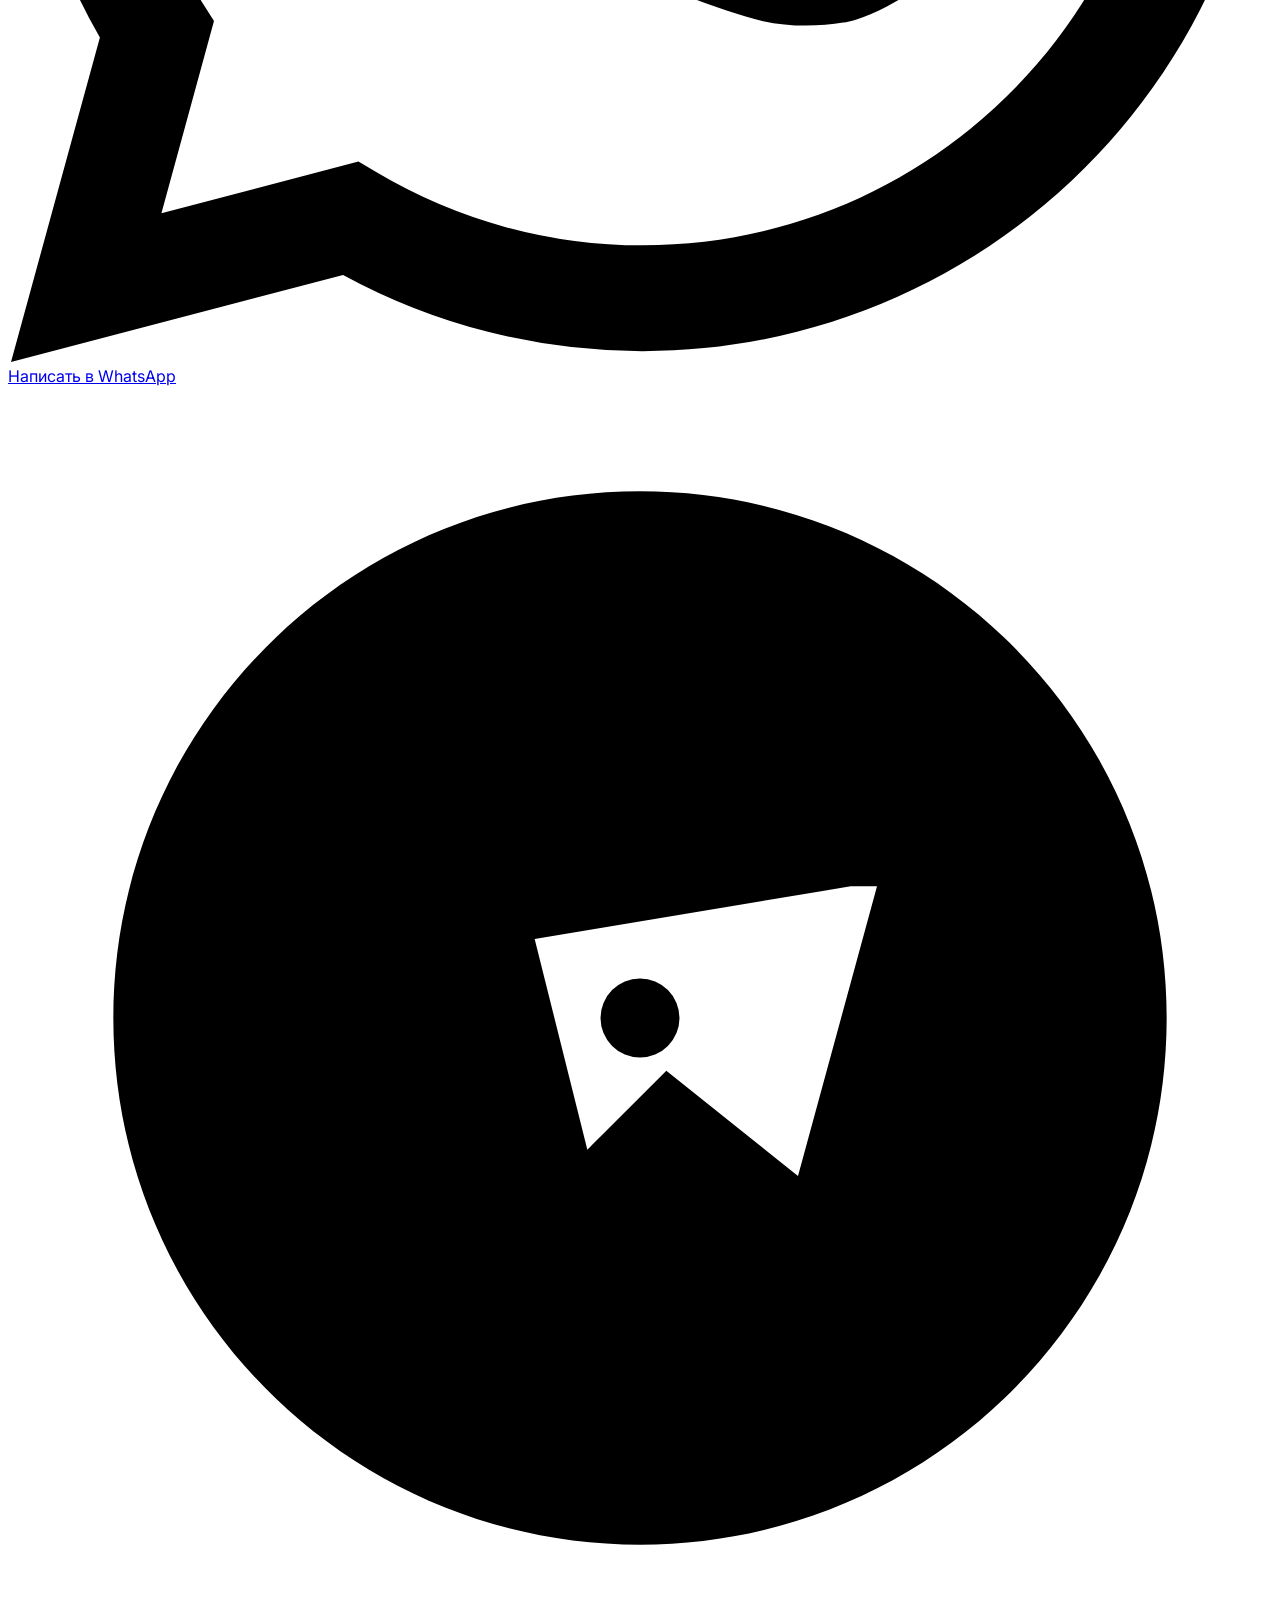
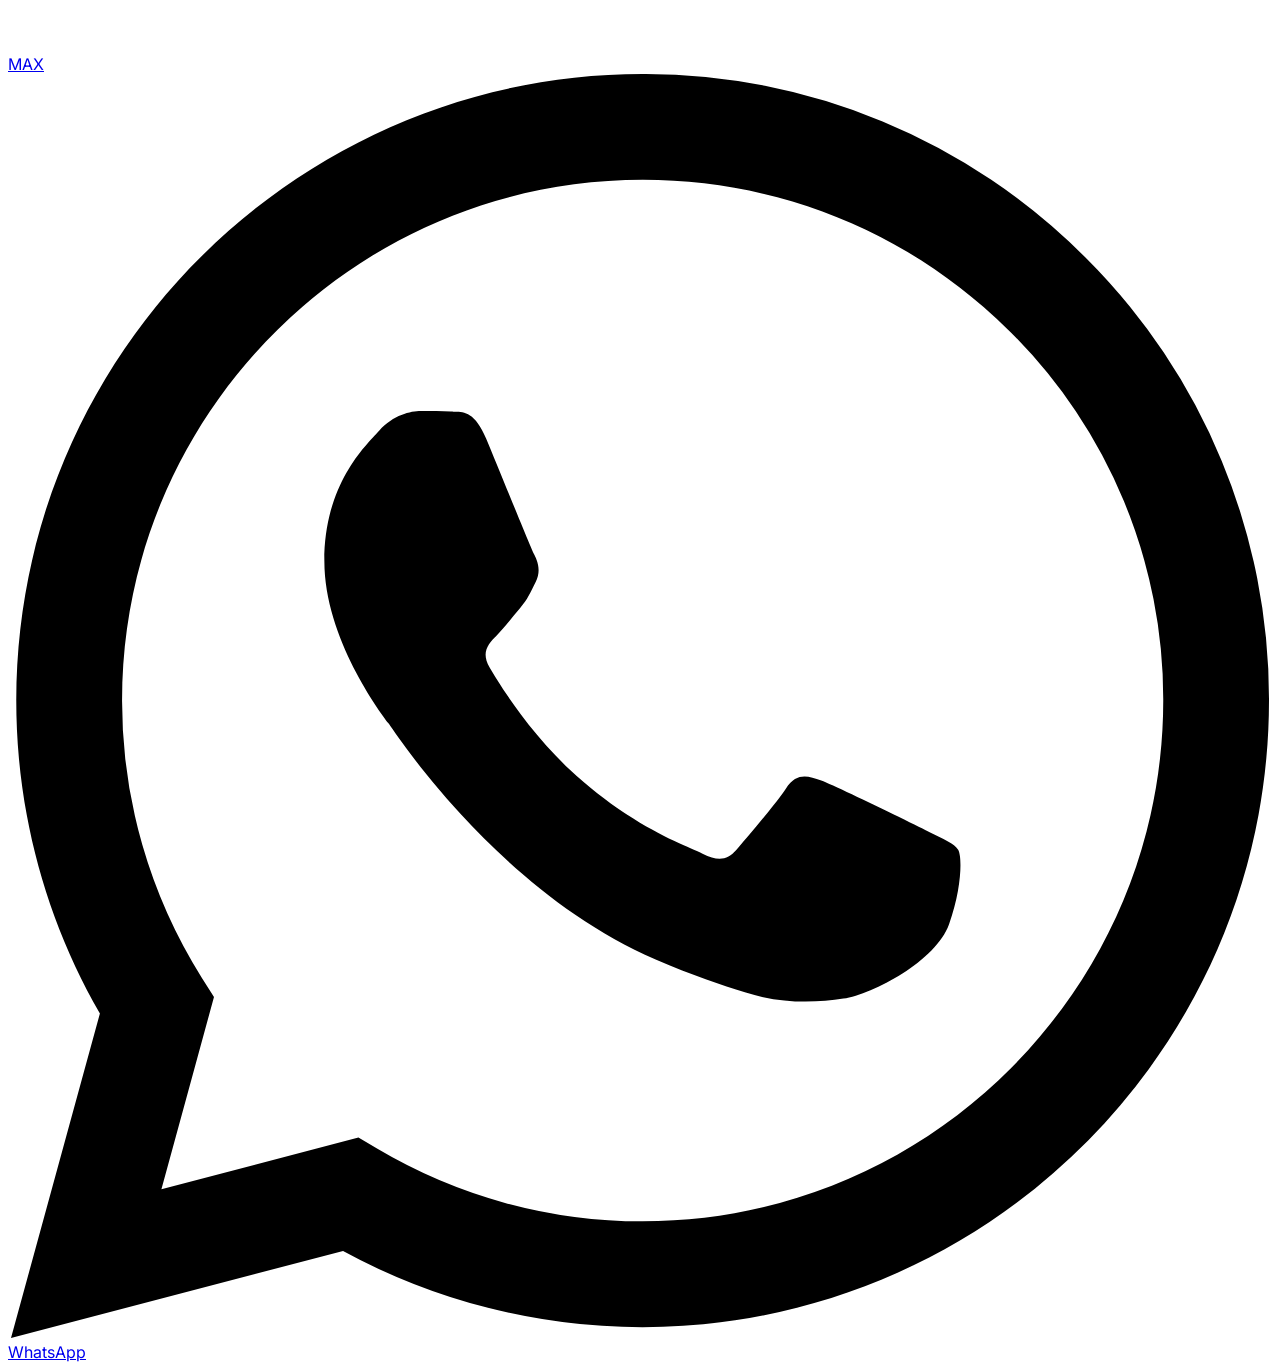
==== commit 89aee573: "Add MAX messenger floating button to all pages" ====
--- a/index.html
+++ b/index.html
@@ -662,12 +662,20 @@
 }
 </script>
 
-<!-- Floating WhatsApp Button -->
-<a href="https://wa.me/79060370558" target="_blank"
-   class="fixed bottom-6 right-6 z-[200] flex items-center gap-3 bg-[#25D366] text-white px-5 py-4 rounded-full shadow-2xl hover:bg-green-500 hover:scale-105 transition-all font-black text-sm"
-   title="Написать в WhatsApp">
-    <svg class="w-6 h-6 fill-white shrink-0" viewBox="0 0 24 24"><path d="M17.472 14.382c-.297-.149-1.758-.867-2.03-.967-.273-.099-.471-.148-.67.15-.197.297-.767.966-.94 1.164-.173.199-.347.223-.644.075-.297-.15-1.255-.463-2.39-1.475-.883-.788-1.48-1.761-1.653-2.059-.173-.297-.018-.458.13-.606.134-.133.298-.347.446-.52.149-.174.198-.298.298-.497.099-.198.05-.371-.025-.52-.075-.149-.669-1.612-.916-2.207-.242-.579-.487-.5-.669-.51-.173-.008-.371-.01-.57-.01-.198 0-.52.074-.792.372-.272.297-1.04 1.016-1.04 2.479 0 1.462 1.065 2.875 1.213 3.074.149.198 2.096 3.2 5.077 4.487.709.306 1.262.489 1.694.625.712.227 1.36.195 1.871.118.571-.085 1.758-.719 2.006-1.413.248-.694.248-1.289.173-1.413-.074-.124-.272-.198-.57-.347m-5.421 7.403h-.004a9.87 9.87 0 01-5.031-1.378l-.361-.214-3.741.982.998-3.648-.235-.374a9.86 9.86 0 01-1.51-5.26c.001-5.45 4.436-9.884 9.888-9.884 2.64 0 5.122 1.03 6.988 2.898a9.825 9.825 0 012.893 6.994c-.003 5.45-4.437 9.884-9.885 9.884m8.413-18.297A11.815 11.815 0 0012.05 0C5.495 0 .16 5.335.157 11.892c0 2.096.547 4.142 1.588 5.945L.057 24l6.305-1.654a11.882 11.882 0 005.683 1.448h.005c6.554 0 11.89-5.335 11.893-11.893a11.821 11.821 0 00-3.48-8.413z"/></svg>
-    <span class="hidden sm:inline">WhatsApp</span>
-</a>
+<!-- Floating Buttons -->
+<div class="fixed bottom-6 right-6 z-[200] flex flex-col gap-3">
+    <a href="https://max.ru/+79060370558" target="_blank"
+       class="flex items-center gap-2 bg-[#0077FF] text-white px-4 py-3 rounded-full shadow-2xl hover:bg-blue-600 hover:scale-105 transition-all font-black text-sm"
+       title="Написать в MAX">
+        <svg class="w-5 h-5 fill-white shrink-0" viewBox="0 0 24 24"><path d="M12 2C6.477 2 2 6.477 2 12s4.477 10 10 10 10-4.477 10-10S17.523 2 12 2zm4.5 7.5l-1.5 5.5-2.5-2-1.5 1.5-1-4 6-1zm-4.5 3.25a.75.75 0 100-1.5.75.75 0 000 1.5z"/></svg>
+        <span class="hidden sm:inline">MAX</span>
+    </a>
+    <a href="https://wa.me/79060370558" target="_blank"
+       class="flex items-center gap-2 bg-[#25D366] text-white px-4 py-3 rounded-full shadow-2xl hover:bg-green-500 hover:scale-105 transition-all font-black text-sm"
+       title="Написать в WhatsApp">
+        <svg class="w-5 h-5 fill-white shrink-0" viewBox="0 0 24 24"><path d="M17.472 14.382c-.297-.149-1.758-.867-2.03-.967-.273-.099-.471-.148-.67.15-.197.297-.767.966-.94 1.164-.173.199-.347.223-.644.075-.297-.15-1.255-.463-2.39-1.475-.883-.788-1.48-1.761-1.653-2.059-.173-.297-.018-.458.13-.606.134-.133.298-.347.446-.52.149-.174.198-.298.298-.497.099-.198.05-.371-.025-.52-.075-.149-.669-1.612-.916-2.207-.242-.579-.487-.5-.669-.51-.173-.008-.371-.01-.57-.01-.198 0-.52.074-.792.372-.272.297-1.04 1.016-1.04 2.479 0 1.462 1.065 2.875 1.213 3.074.149.198 2.096 3.2 5.077 4.487.709.306 1.262.489 1.694.625.712.227 1.36.195 1.871.118.571-.085 1.758-.719 2.006-1.413.248-.694.248-1.289.173-1.413-.074-.124-.272-.198-.57-.347m-5.421 7.403h-.004a9.87 9.87 0 01-5.031-1.378l-.361-.214-3.741.982.998-3.648-.235-.374a9.86 9.86 0 01-1.51-5.26c.001-5.45 4.436-9.884 9.888-9.884 2.64 0 5.122 1.03 6.988 2.898a9.825 9.825 0 012.893 6.994c-.003 5.45-4.437 9.884-9.885 9.884m8.413-18.297A11.815 11.815 0 0012.05 0C5.495 0 .16 5.335.157 11.892c0 2.096.547 4.142 1.588 5.945L.057 24l6.305-1.654a11.882 11.882 0 005.683 1.448h.005c6.554 0 11.89-5.335 11.893-11.893a11.821 11.821 0 00-3.48-8.413z"/></svg>
+        <span class="hidden sm:inline">WhatsApp</span>
+    </a>
+</div>
 </body>
 </html>
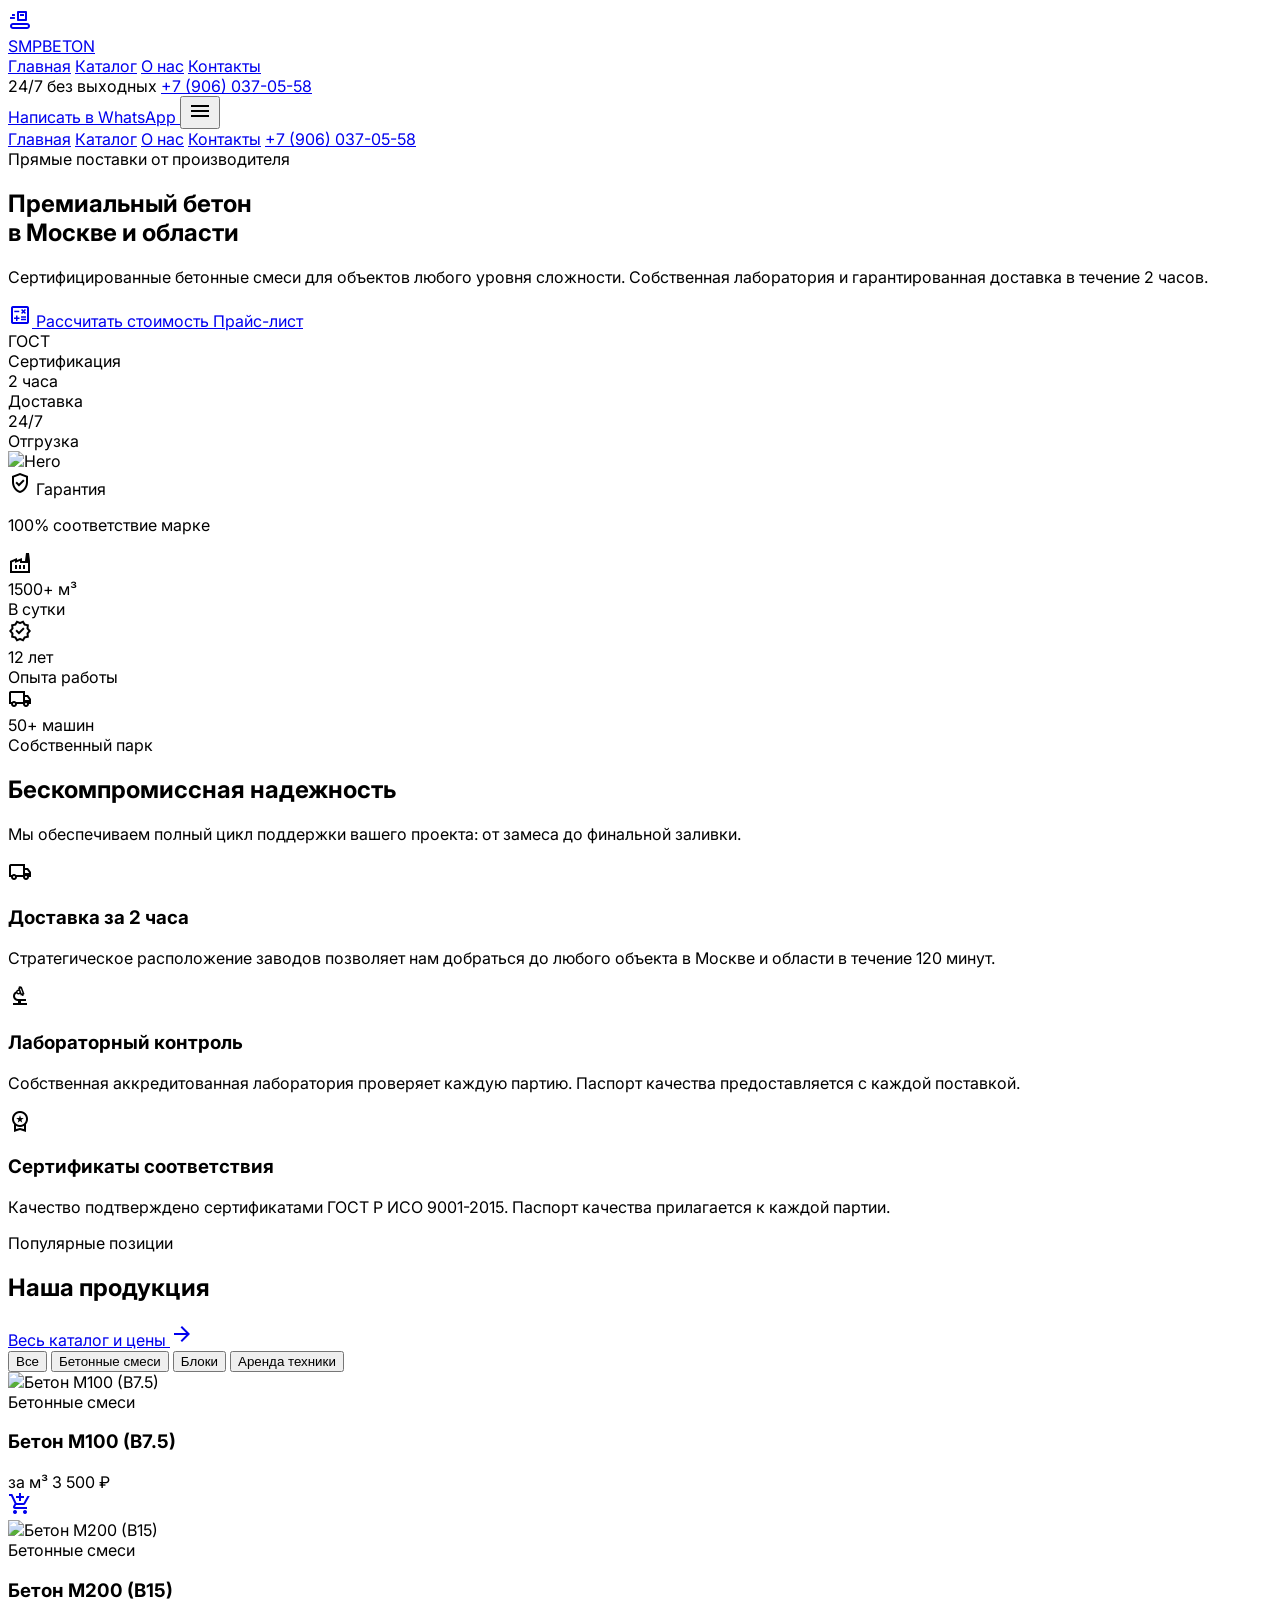
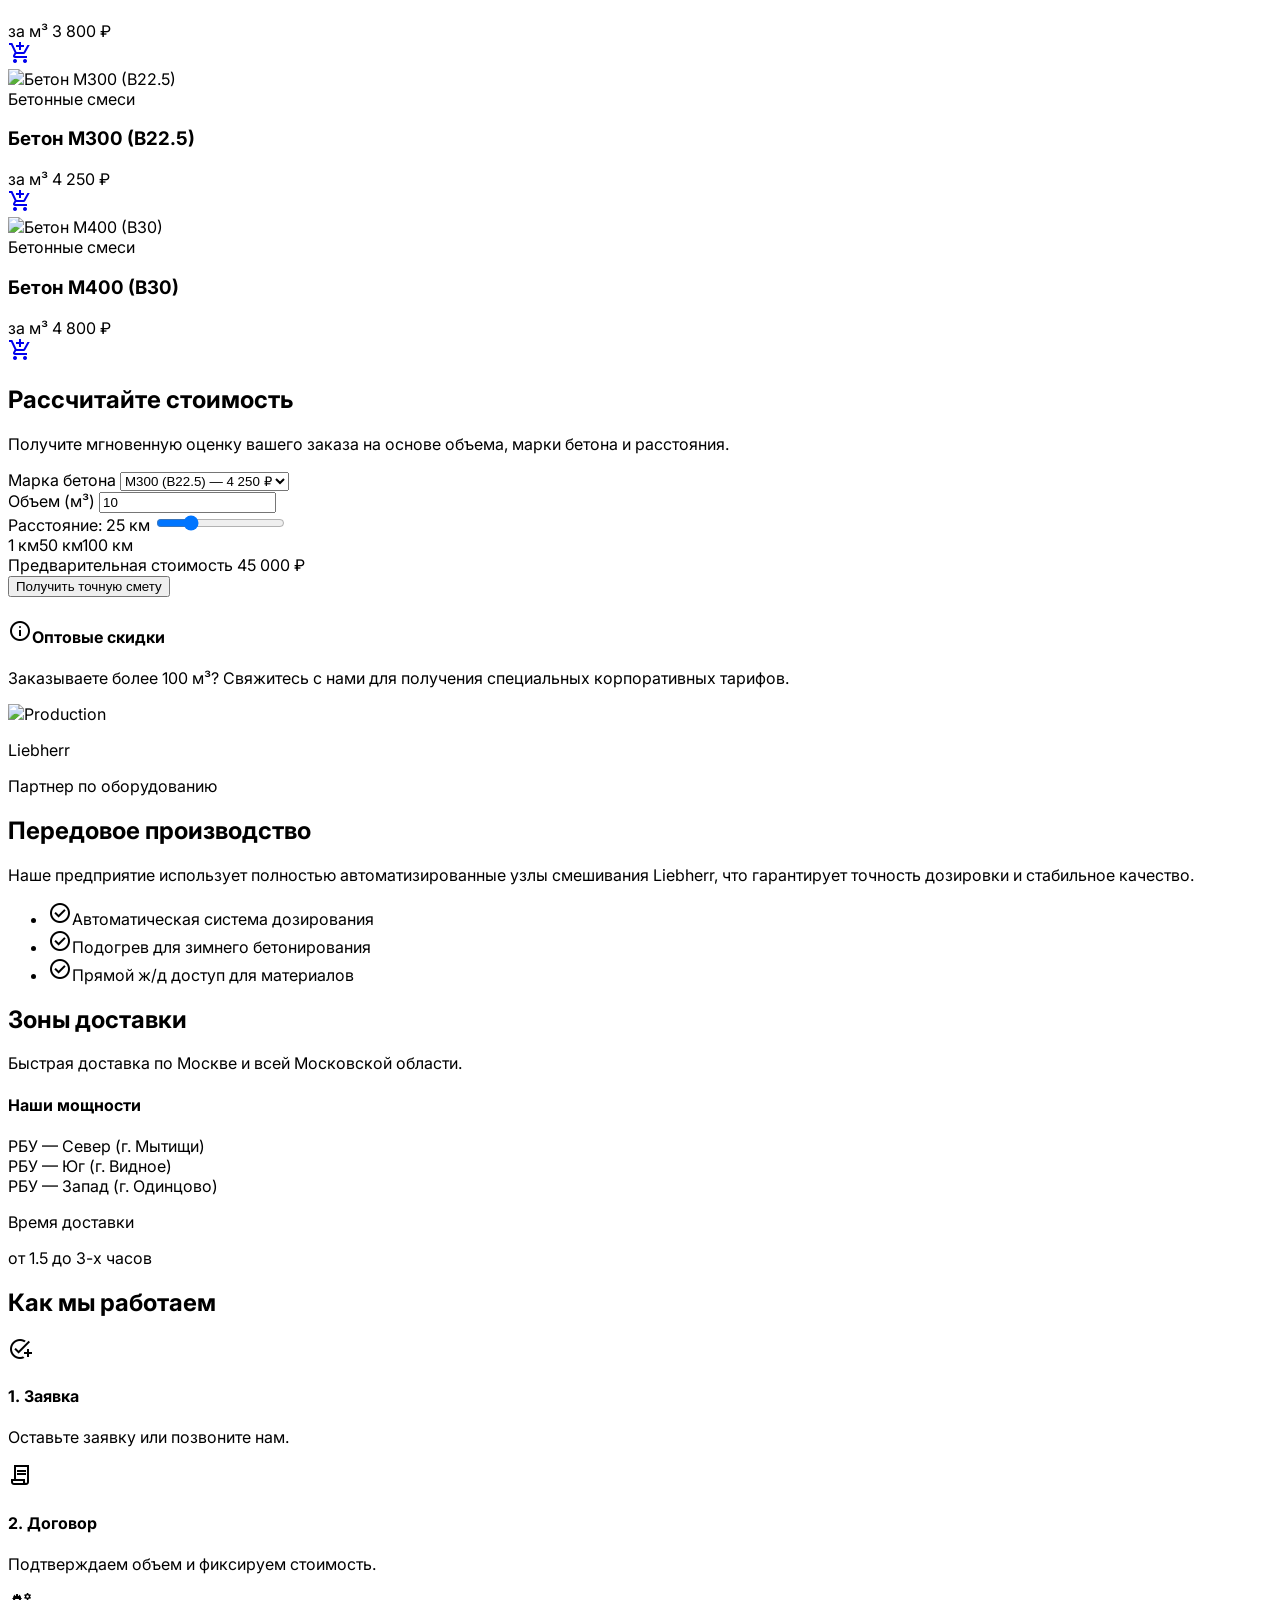
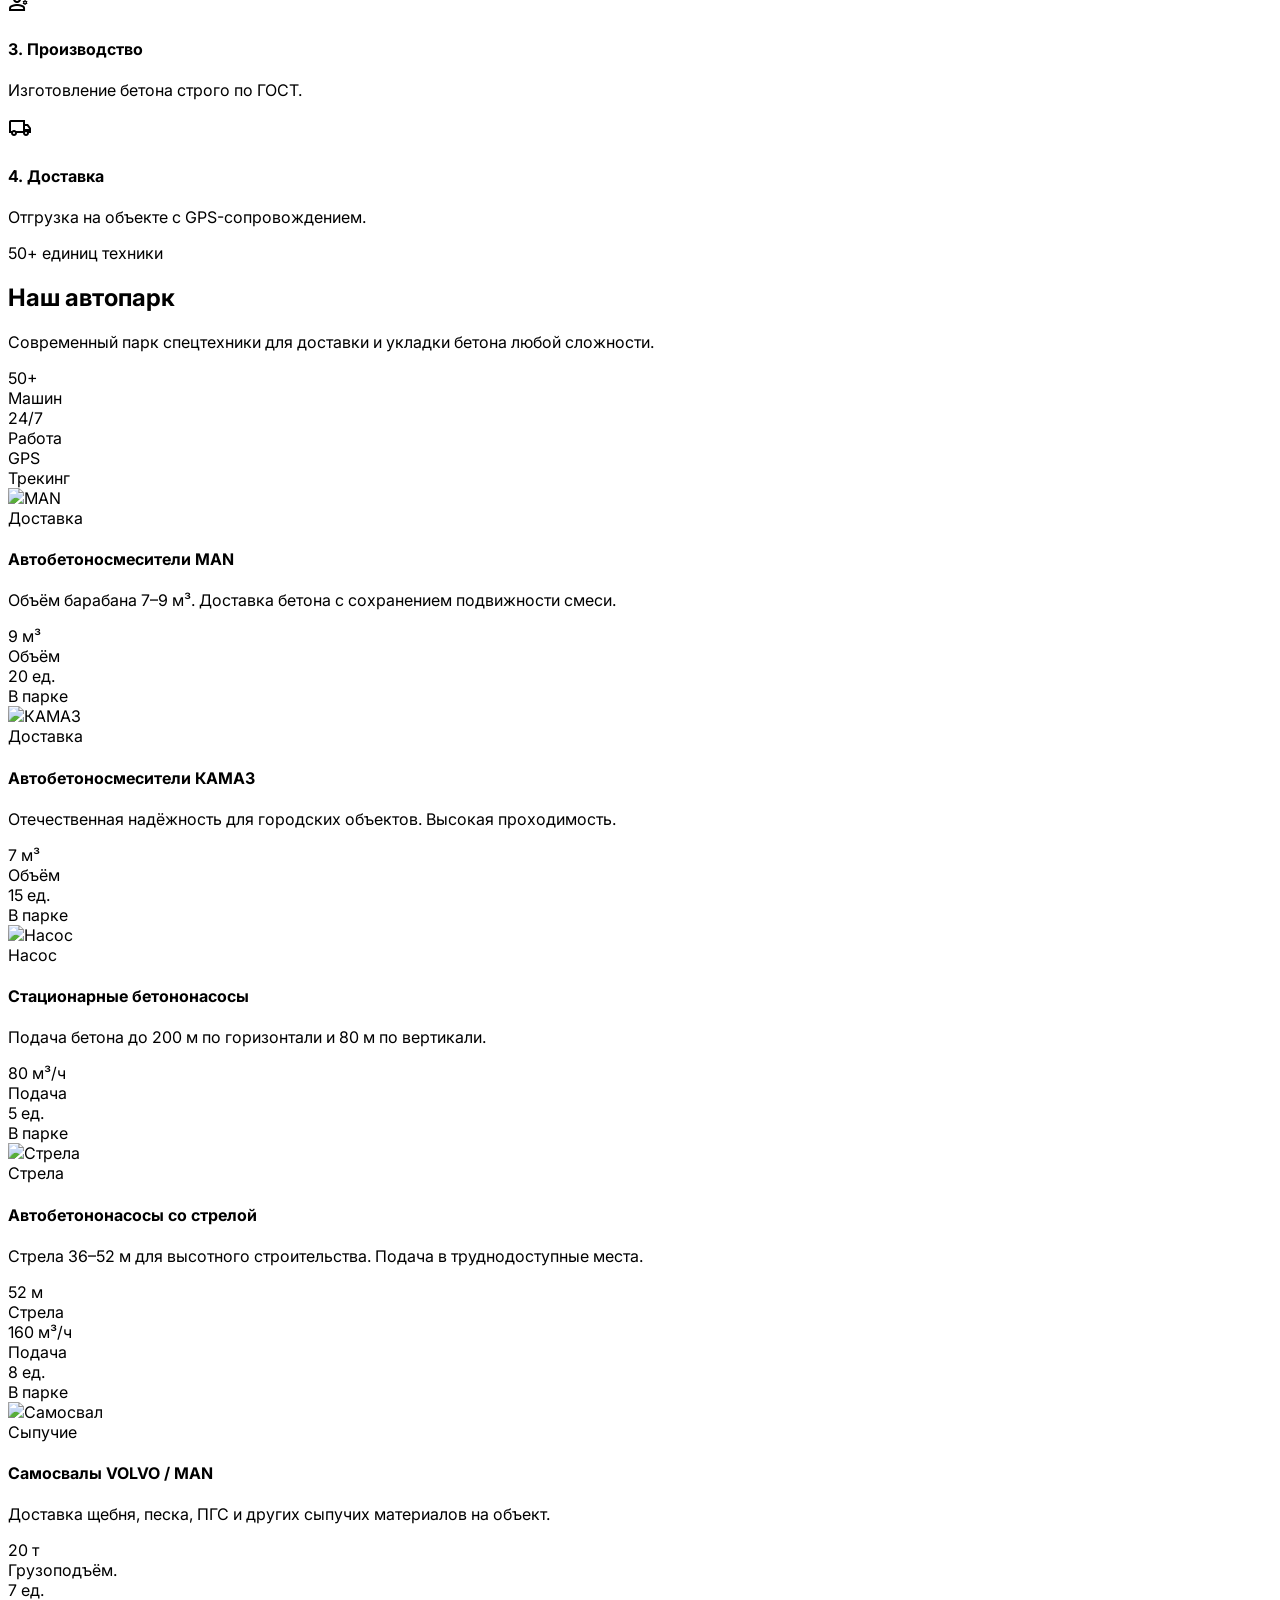
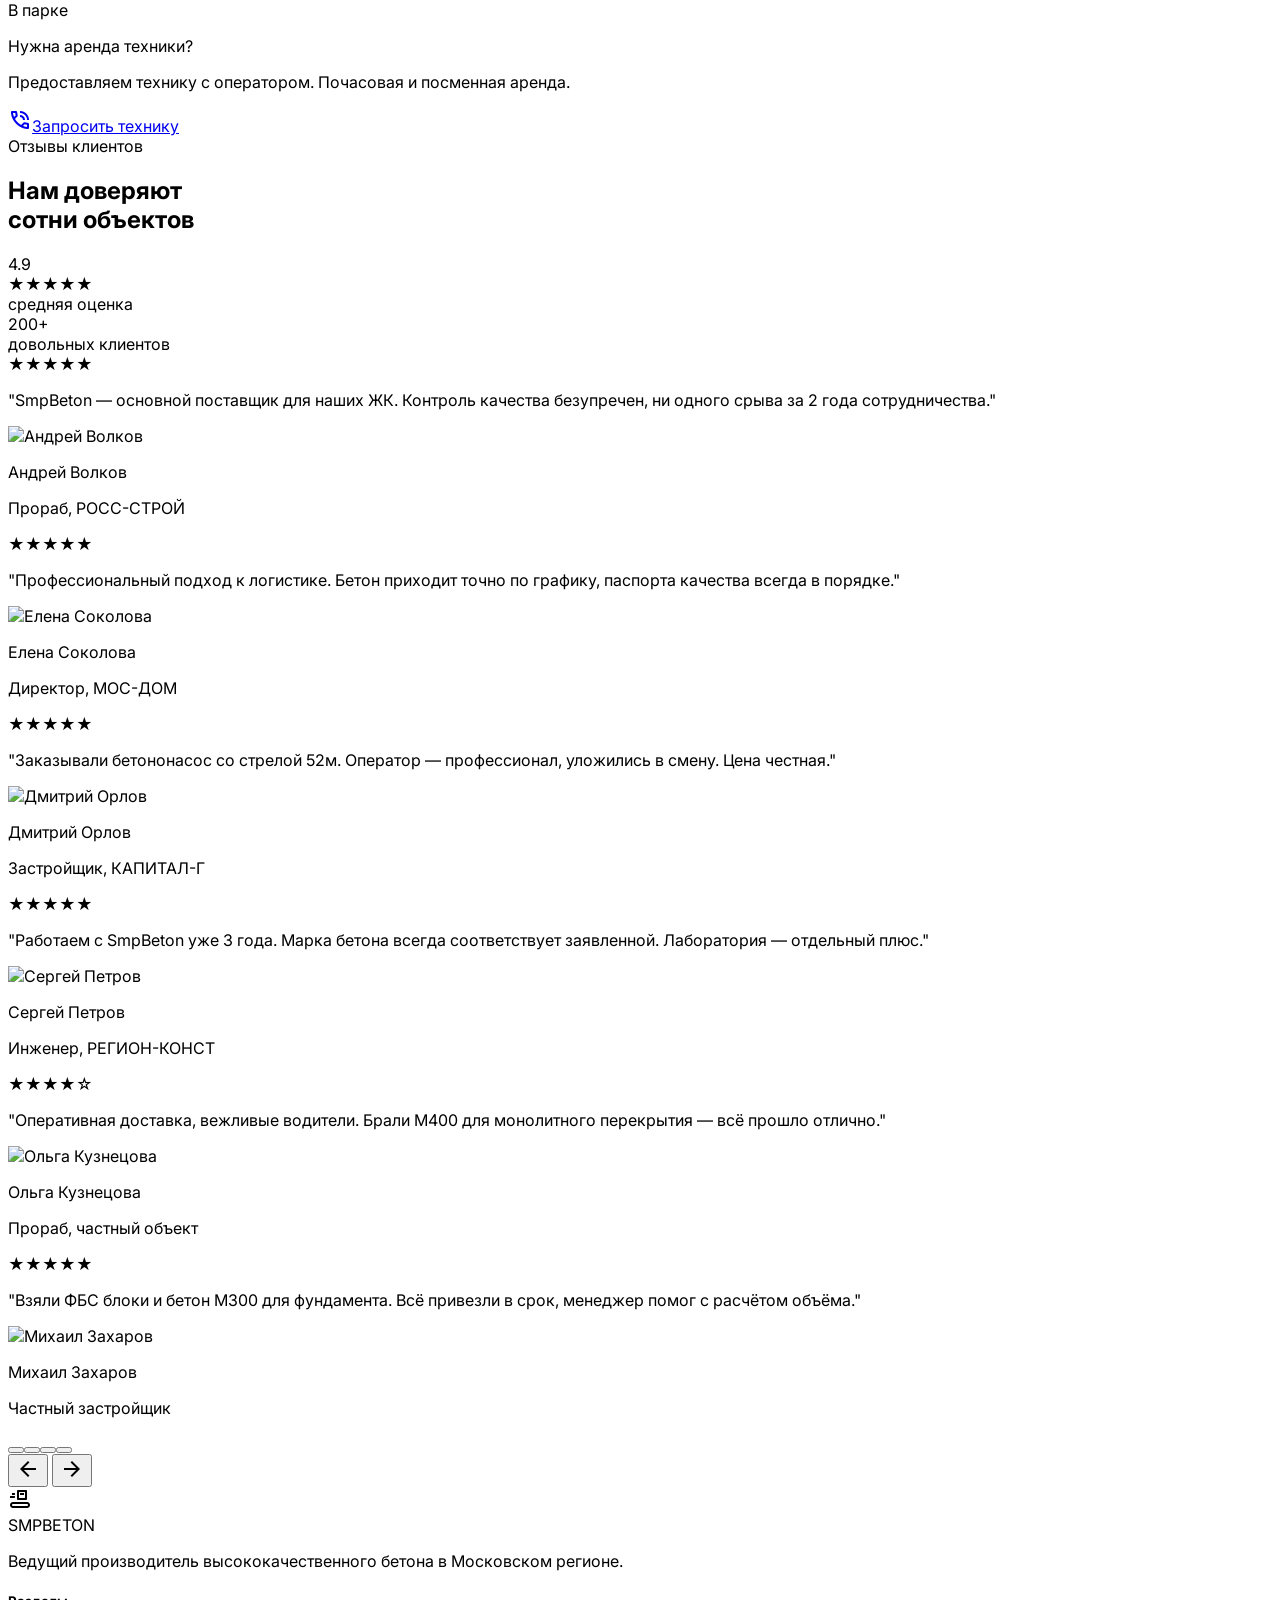
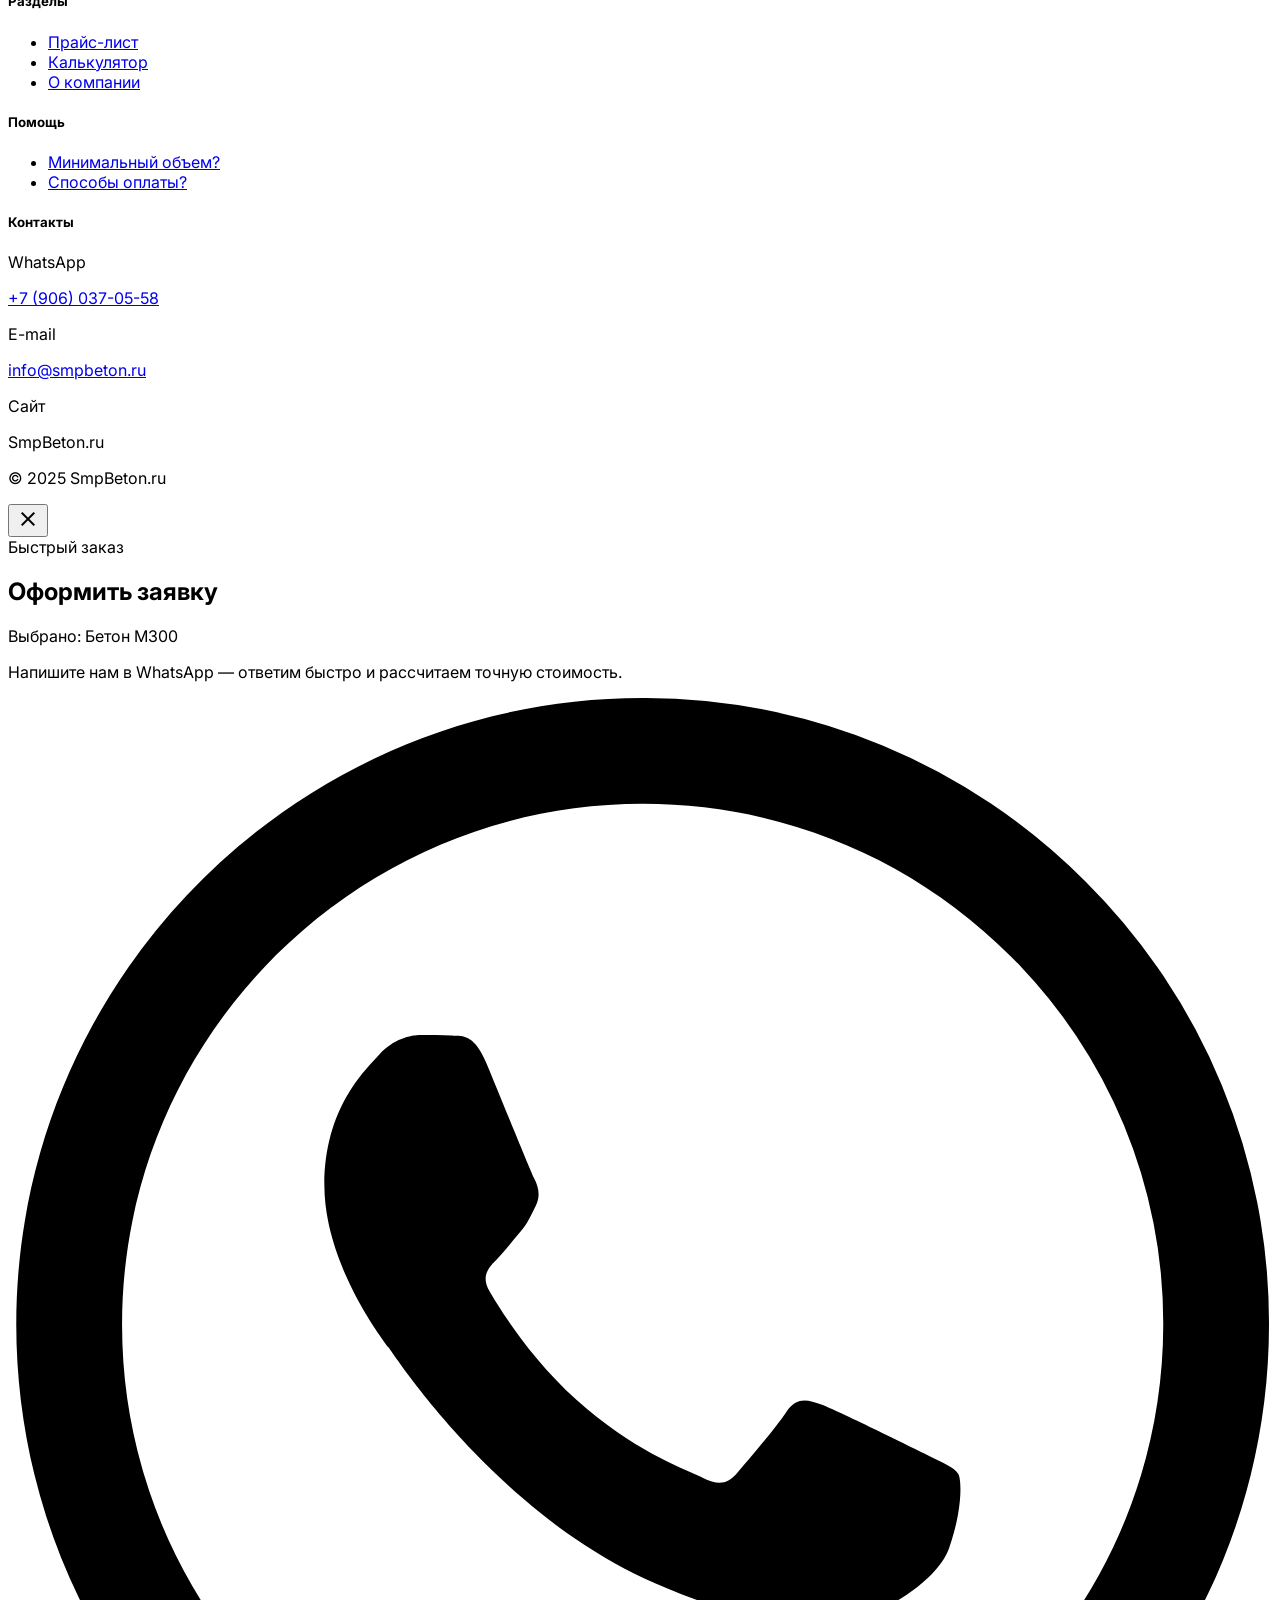
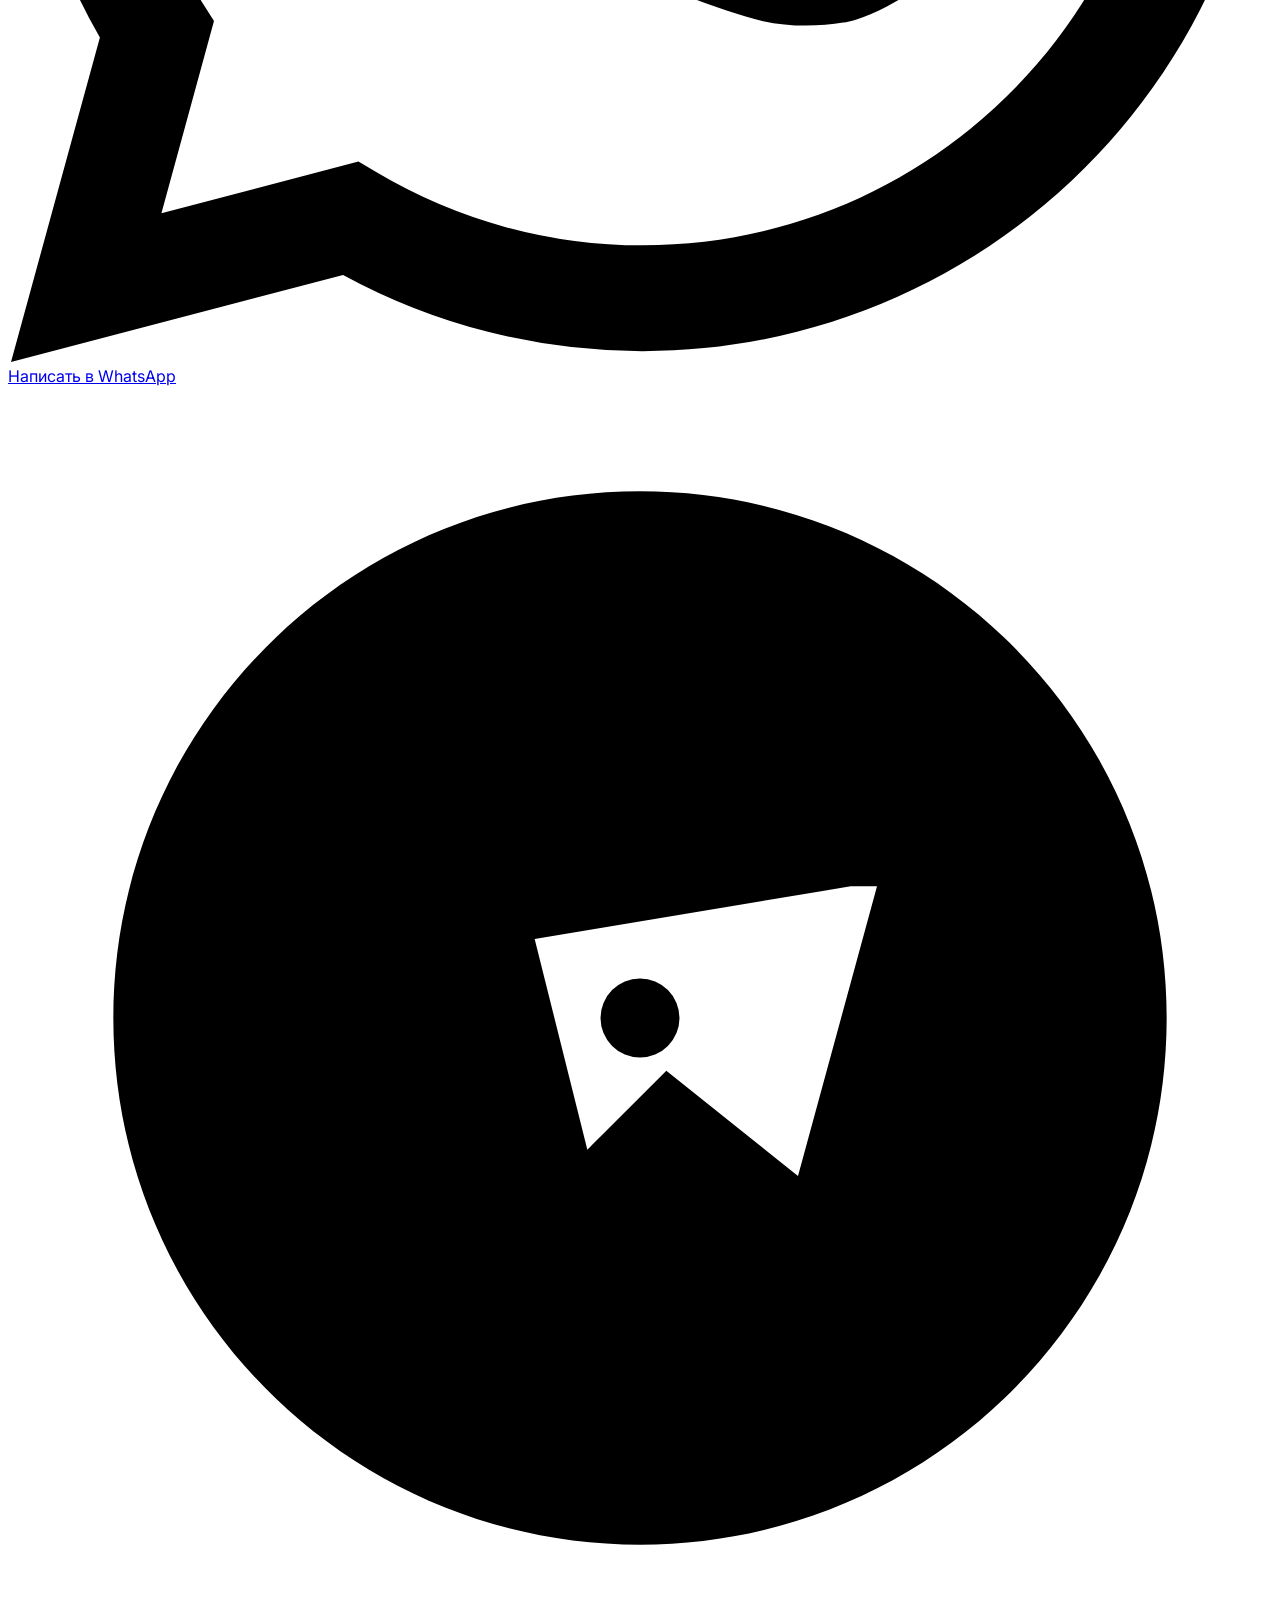
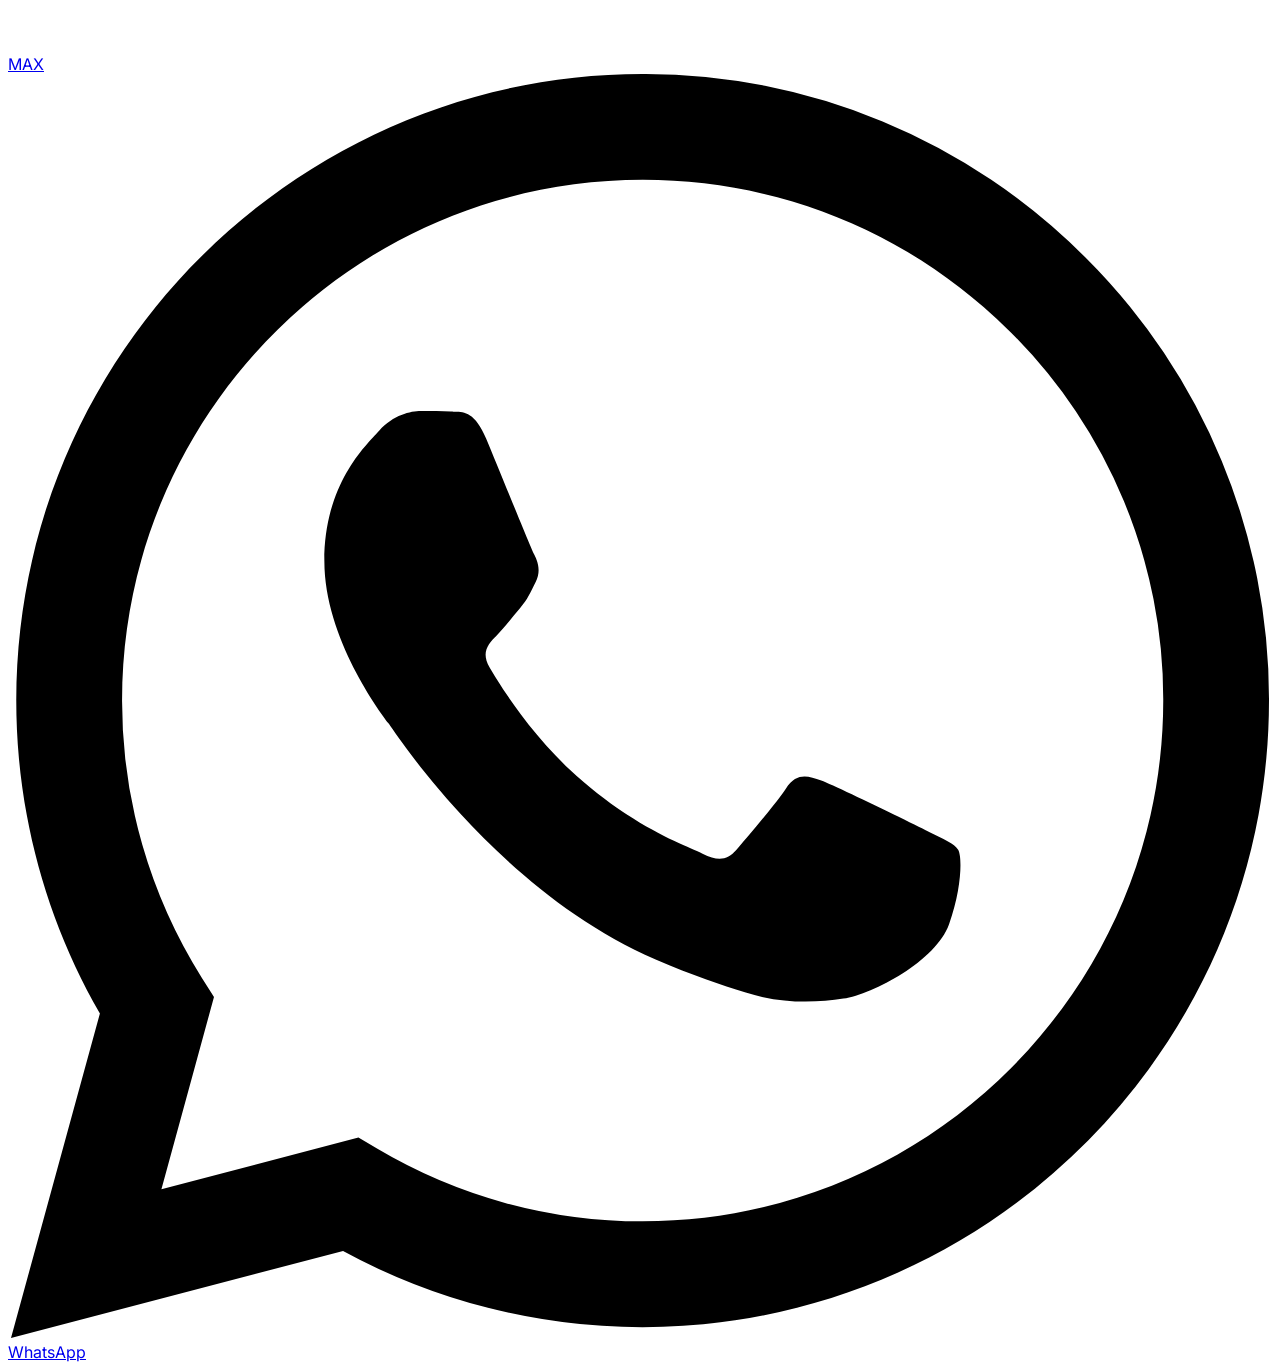
==== commit 5a2a0eaf: "Add phone to all headers + contract download on about page" ====
--- a/index.html
+++ b/index.html
@@ -38,10 +38,10 @@
                 <a class="text-sm font-semibold hover:text-[#f56624] transition-colors" href="about.html">О нас</a>
                 <a class="text-sm font-semibold hover:text-[#f56624] transition-colors" href="contact.html">Контакты</a>
             </nav>
-            <div class="flex items-center gap-4">
-                <div class="hidden lg:flex flex-col items-end">
-                    <span class="text-xs text-slate-500 font-medium">24/7 (Без выходных)</span>
-                    <a class="text-sm font-bold" href="https://wa.me/79060370558">+7 (906) 037-05-58</a>
+            <div class="flex items-center gap-3">
+                <div class="hidden md:flex flex-col items-end leading-tight">
+                    <span class="text-[10px] text-slate-400 font-medium">24/7 без выходных</span>
+                    <a class="text-sm font-black text-slate-900 hover:text-[#f56624] transition-colors" href="tel:+79060370558">+7 (906) 037-05-58</a>
                 </div>
                 <a href="https://wa.me/79060370558" class="bg-[#f56624] text-white px-3 py-2 md:px-5 md:py-2.5 rounded-lg text-xs md:text-sm font-bold hover:bg-orange-600 transition-all shadow-lg whitespace-nowrap">
                     <span class="hidden sm:inline">Написать в </span>WhatsApp
@@ -58,6 +58,7 @@
             <a class="block px-4 py-2 text-sm font-semibold hover:text-[#f56624]" href="catalog.html">Каталог</a>
             <a class="block px-4 py-2 text-sm font-semibold hover:text-[#f56624]" href="about.html">О нас</a>
             <a class="block px-4 py-2 text-sm font-semibold hover:text-[#f56624]" href="contact.html">Контакты</a>
+            <a class="block px-4 py-2 text-sm font-black text-[#f56624]" href="tel:+79060370558">+7 (906) 037-05-58</a>
         </div>
     </div>
 </header>
